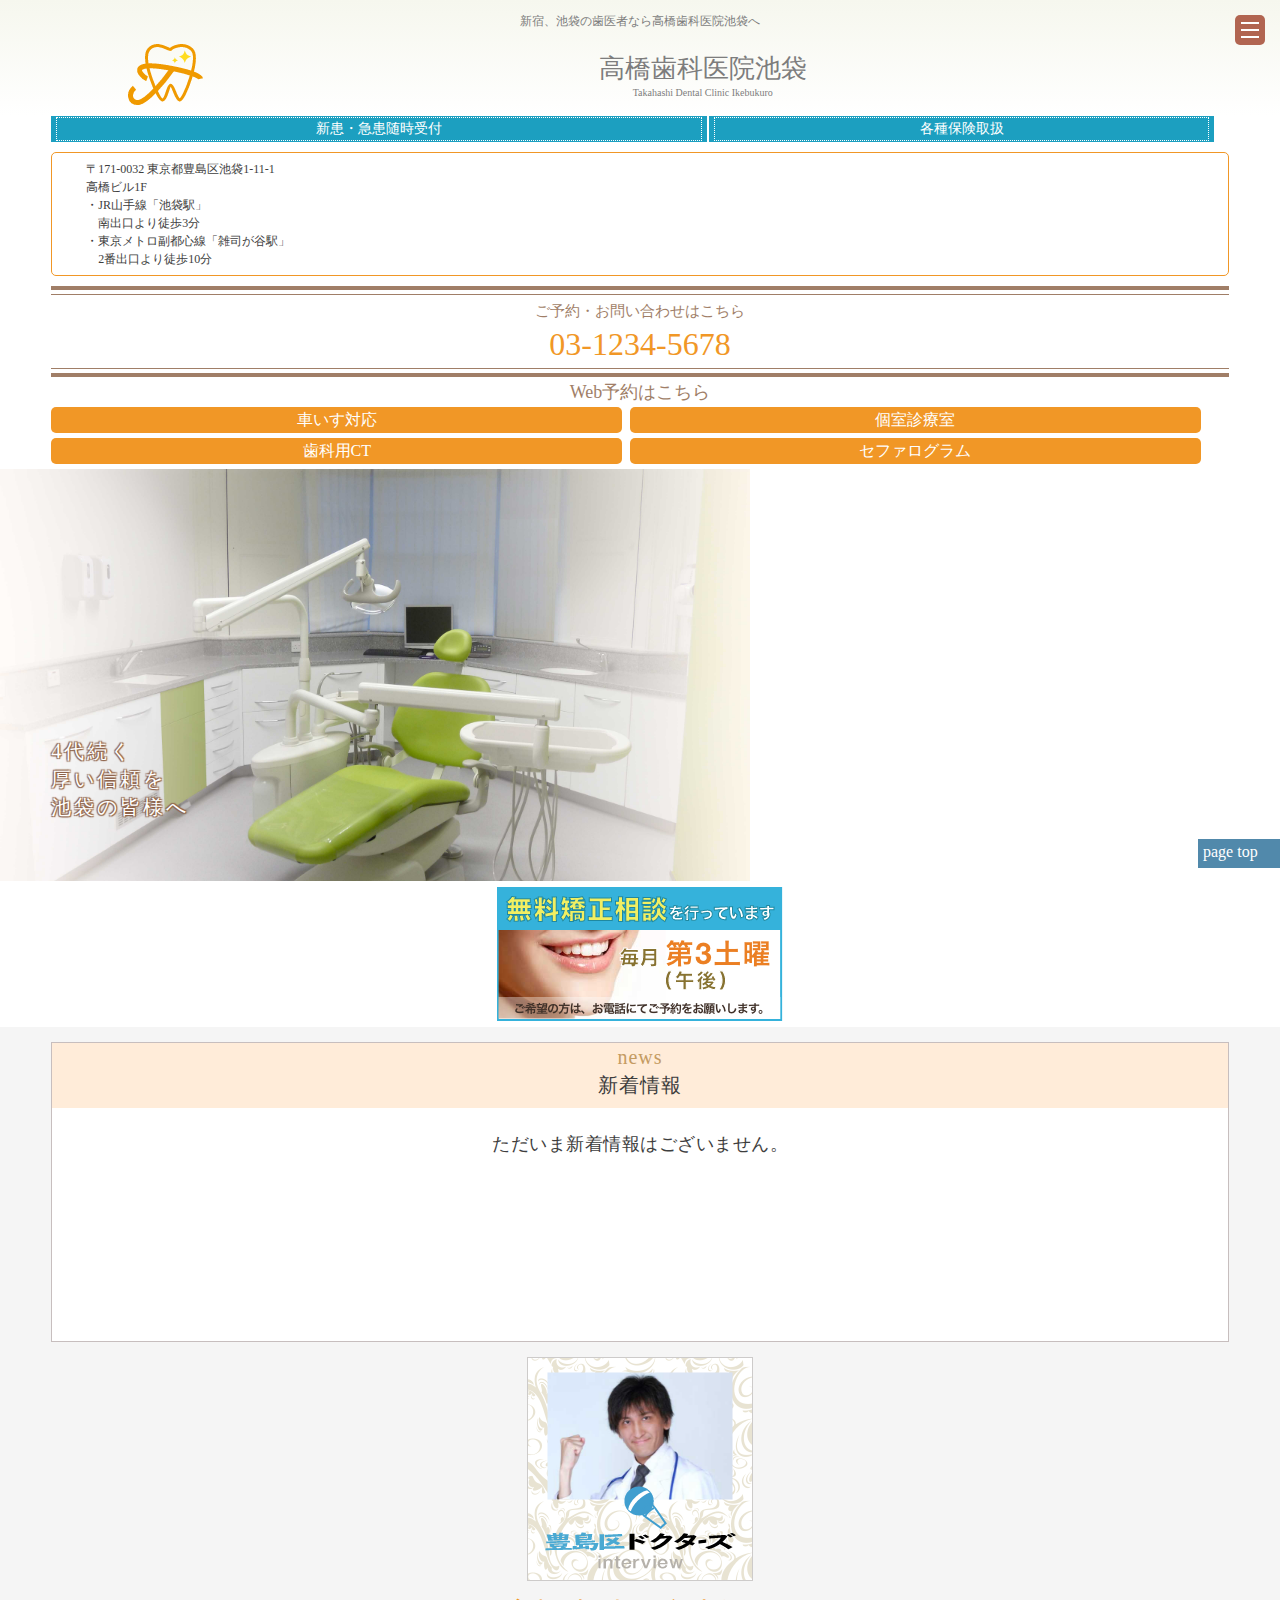
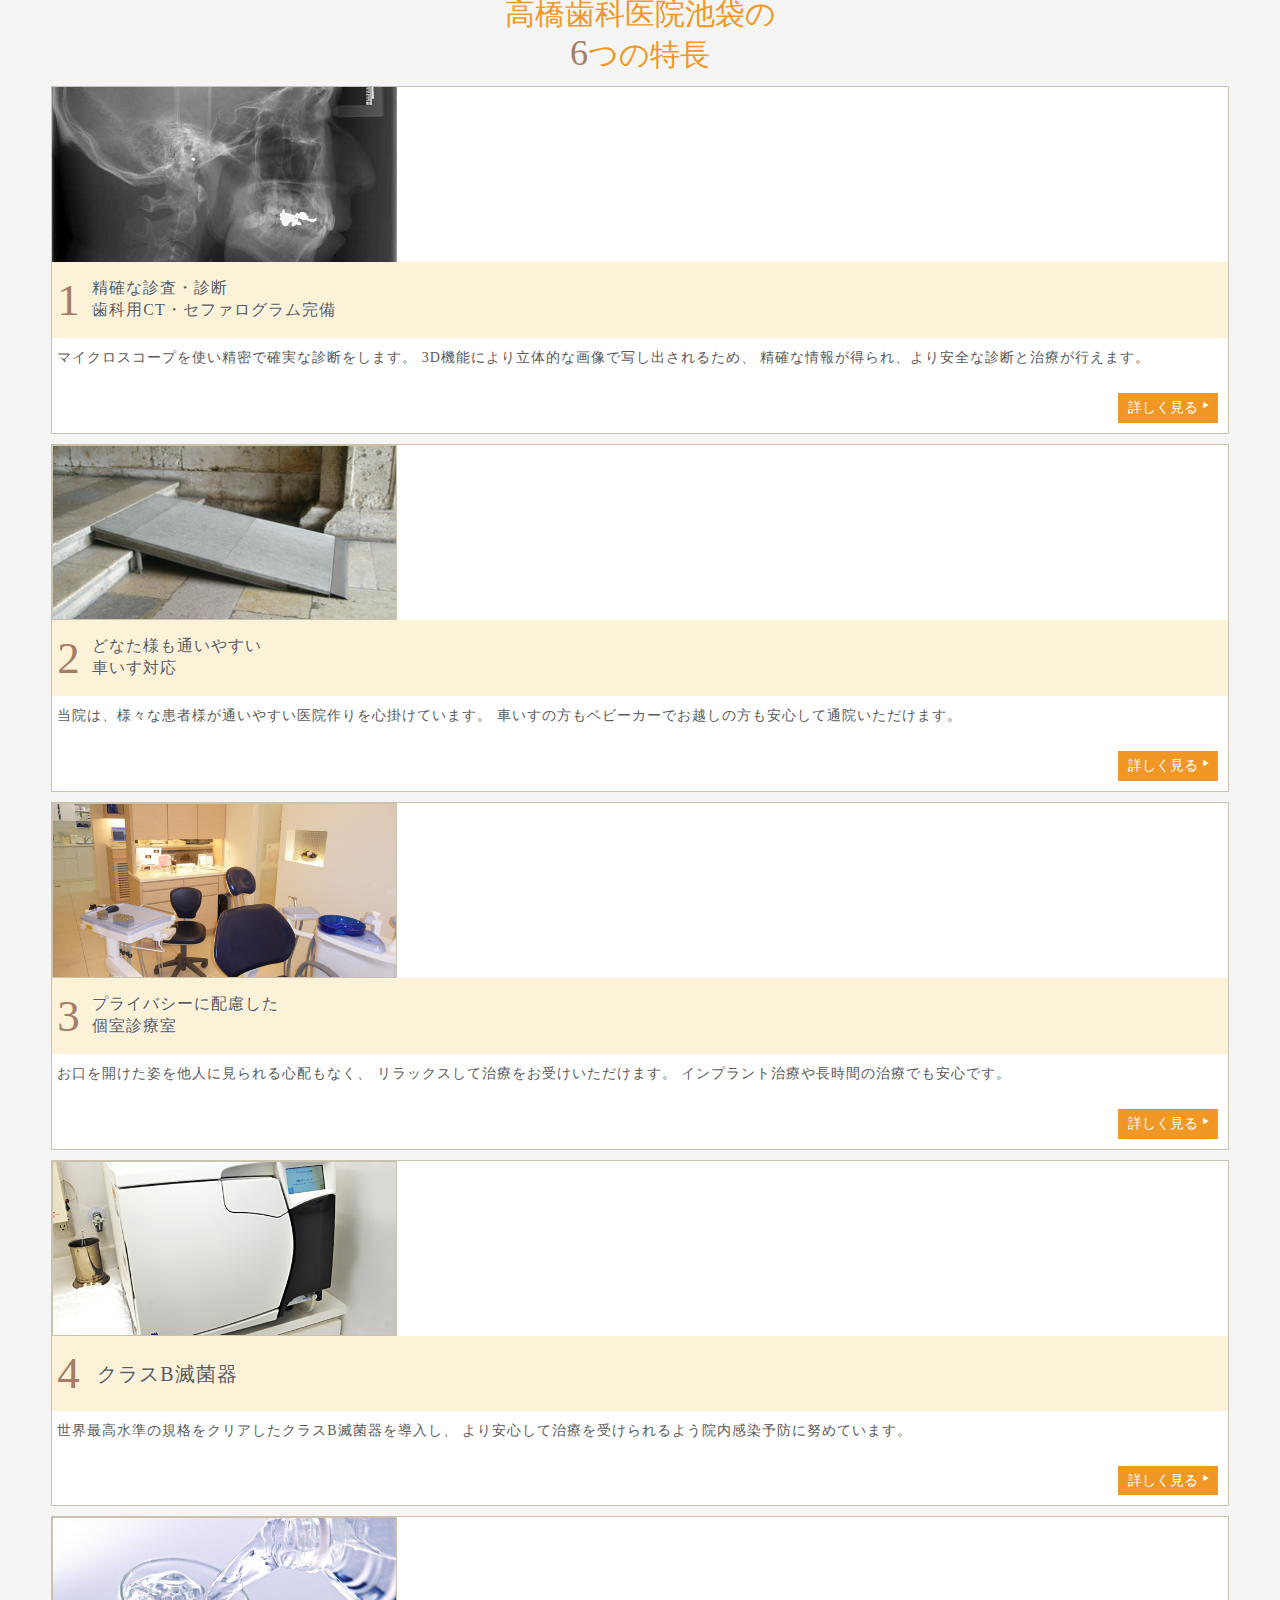
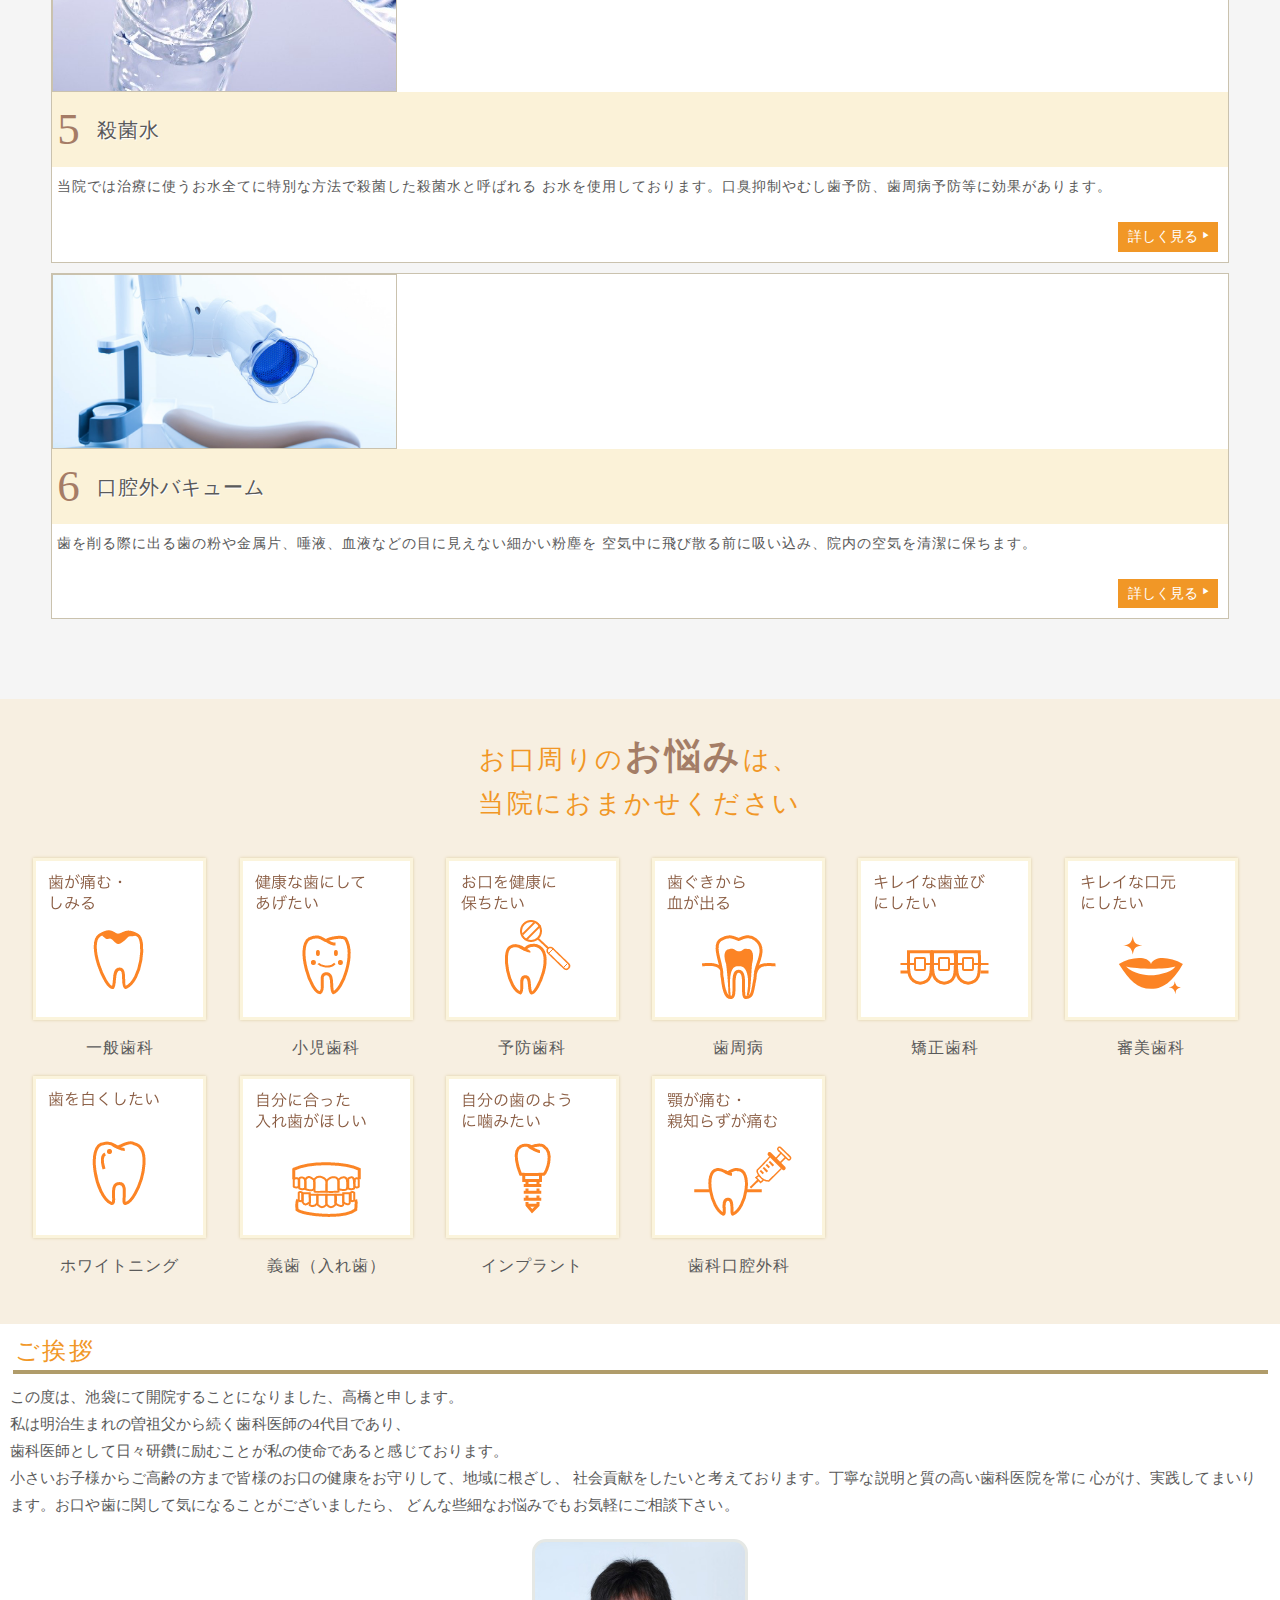
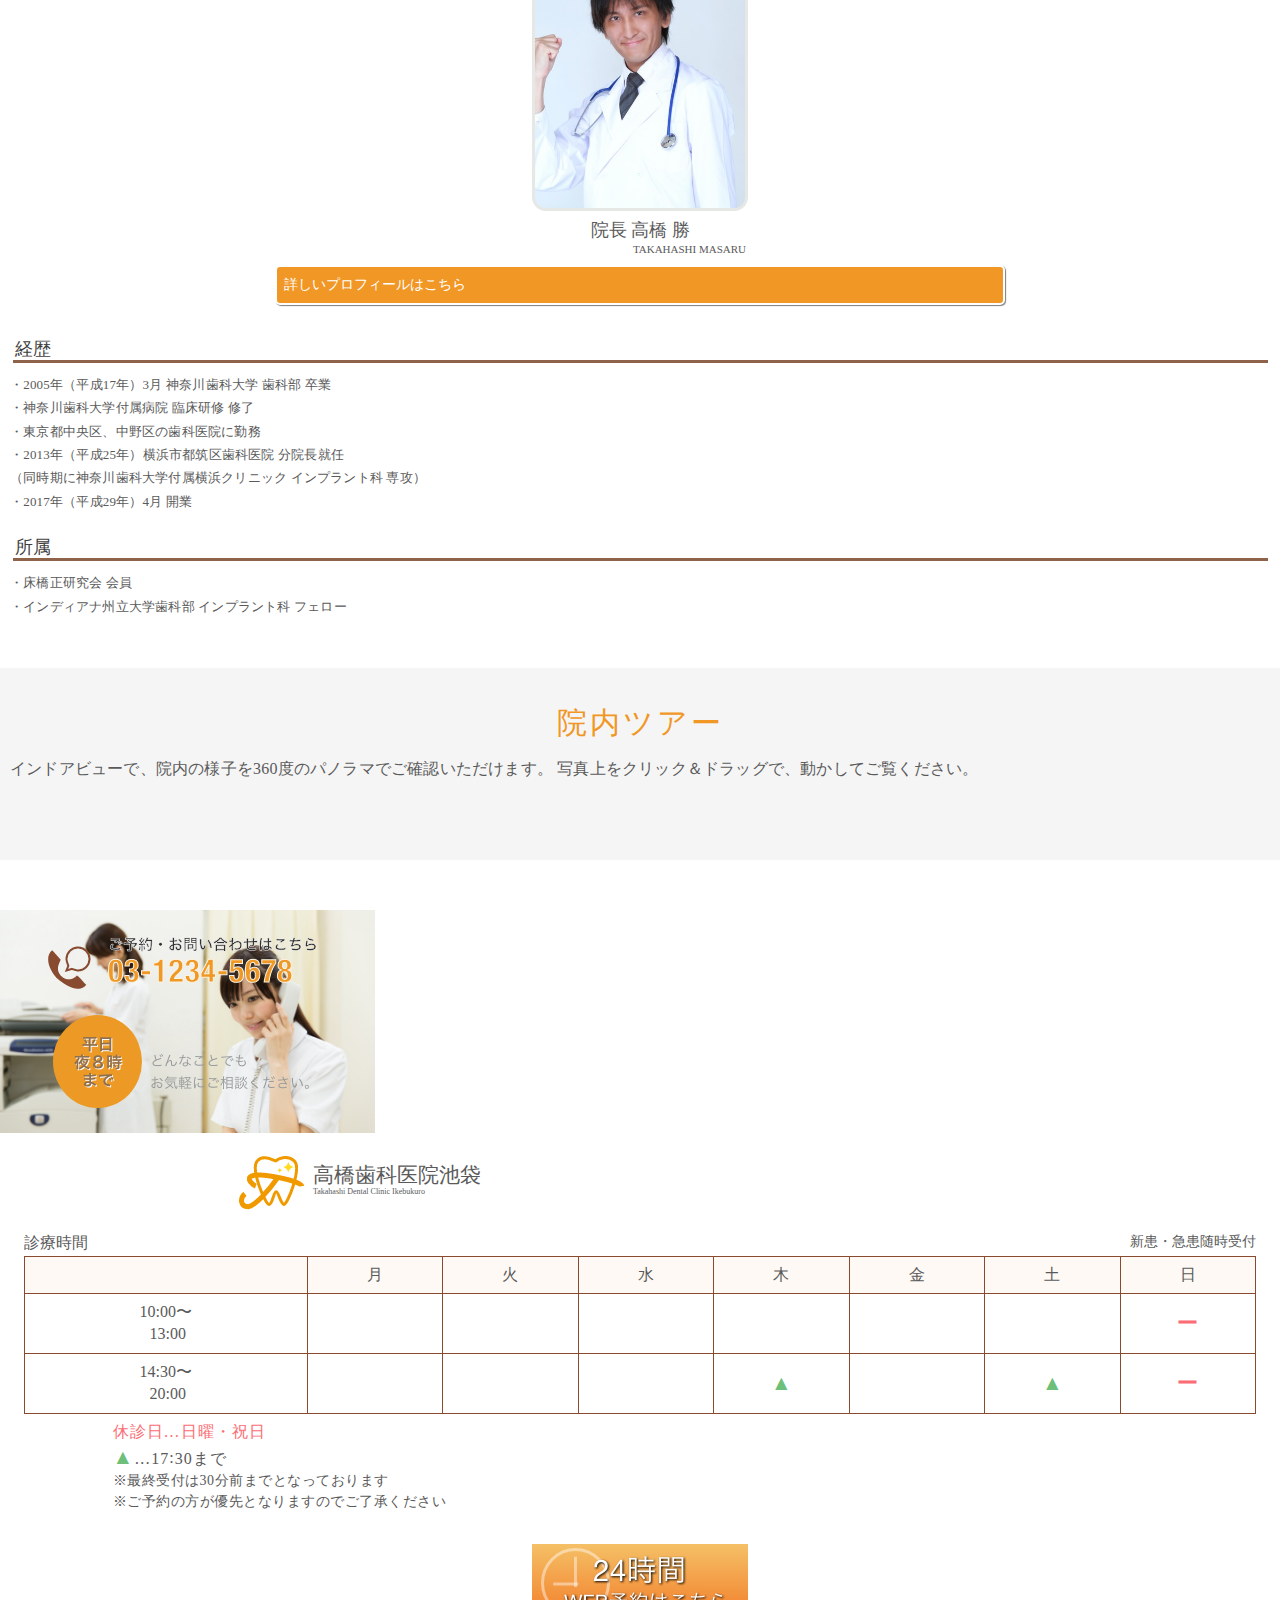
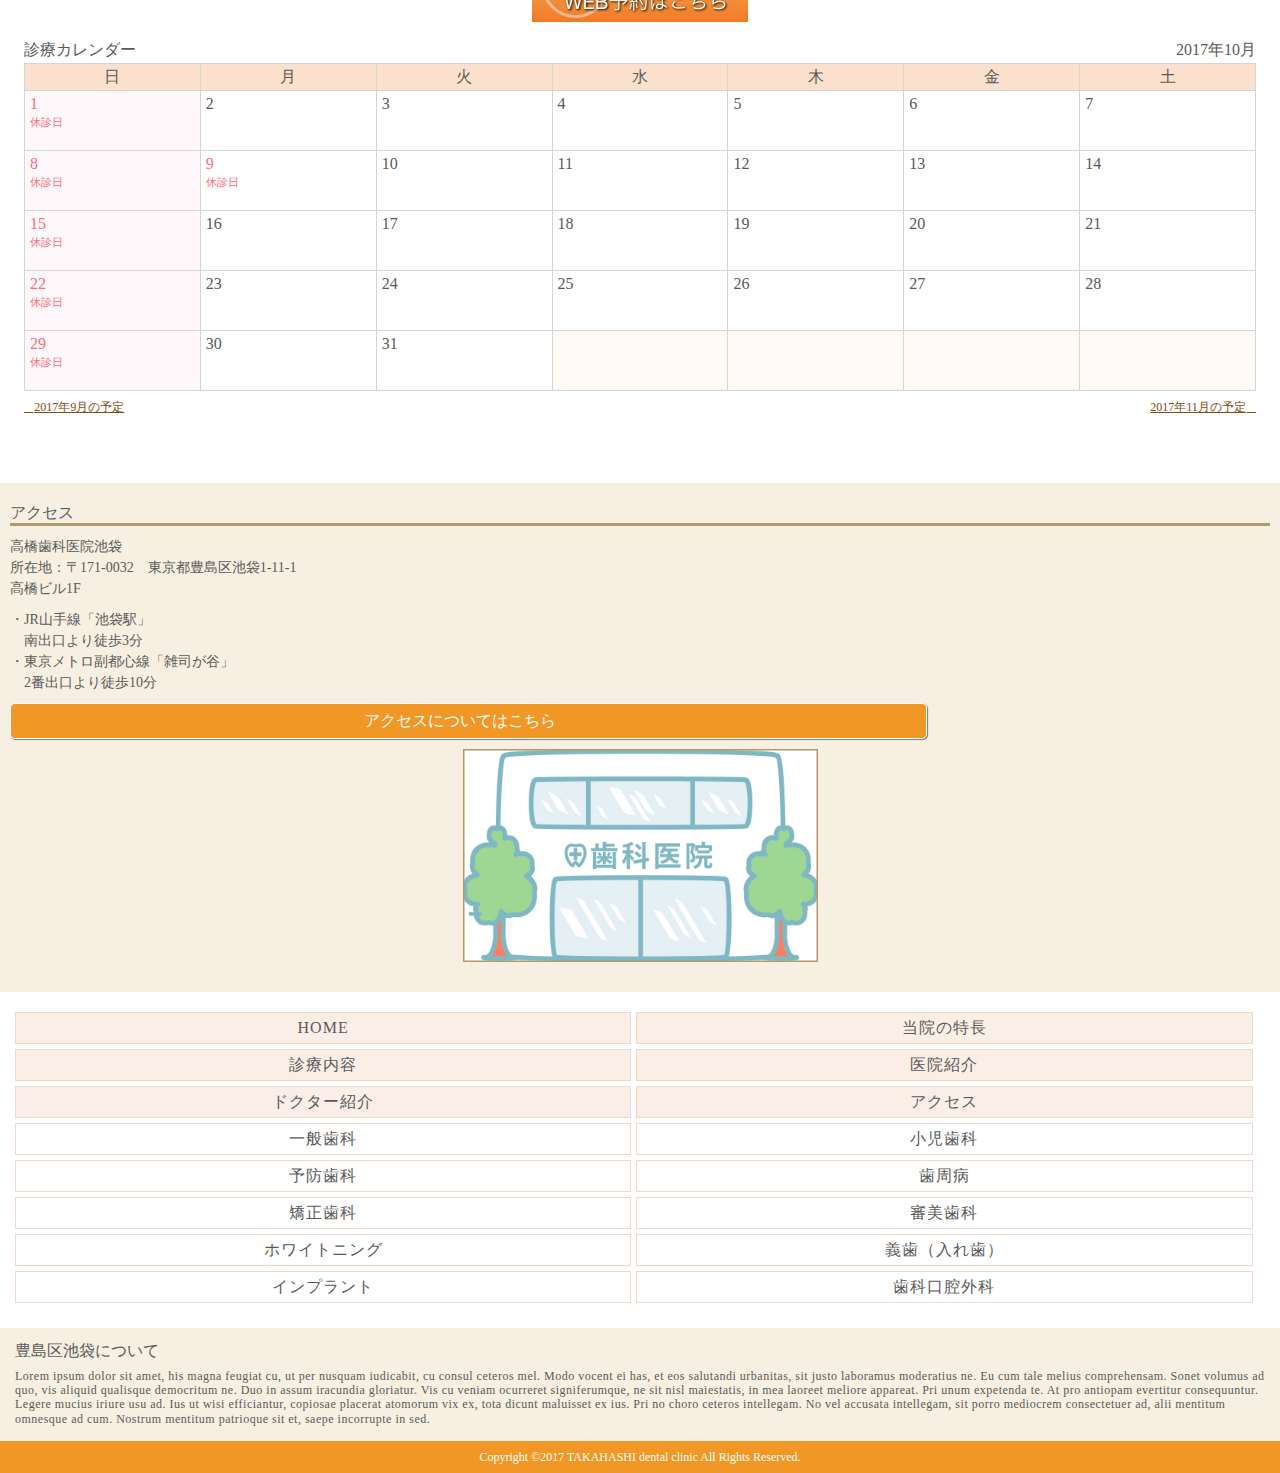
==== index.html @ de59434d "mobile done" ====
<!DOCTYPE html>
<html lang="ja">

<head>
  <meta charset="UTF-8">
  <meta name="viewport" content="width=device-width, initial-scale=1.0">
  <meta http-equiv="X-UA-Compatible" content="ie=edge">
  <title>高橋歯科医院池袋</title>
  <link rel="stylesheet" href="css/style.min.css">
  <link rel="stylesheet" href="css/font-awesome.min.css">
</head>

<body>
  <div class="wrapper">
    <header>
      <div class="gradient">
        <p class="message">新宿、池袋の歯医者なら高橋歯科医院池袋へ</p>
        <!-- /.message -->
        <div class="logo">
          <picture>
            <source media="(min-width: 768px)" srcset="">
            <img src="./images/mobile/logo.png" srcset="./images/mobile/logo@2x.png 2x" alt="医院ロゴ">
          </picture>
        </div>
        <!-- /.logo -->
        <h1 class="clearfix">高橋歯科医院池袋<span>Takahashi Dental Clinic Ikebukuro</span></h1>
      </div>
      <!-- /.gradient -->
      <div class="caption">
        <p><span>新患・急患随時受付</span></p>
        <p><span>各種保険取扱</span></p>
      </div>
      <!-- /.caption -->
      <div class="address">
        <p>
          <span>〒171-0032 東京都豊島区池袋1-11-1</span>
          <span>高橋ビル1F</span>
          <span>・JR山手線「池袋駅」</span>
          <span>南出口より徒歩3分</span>
          <span>・東京メトロ副都心線「雑司が谷駅」</span>
          <span>2番出口より徒歩10分</span>
        </p>
      </div>
      <!-- /.address -->
      <div class="reservation">
        <a href="tel:0000000000">
          <div class="tel">
            <p>ご予約・お問い合わせはこちら</p>
            <p>03-1234-5678</p>
          </div>
          <!-- /.tel -->
        </a>
      </div>
      <!-- /.reservation -->
      <p><a href="#">Web予約はこちら</a></p>
      <div class="in_hospital">
        <p>
          <span>車いす対応</span>
          <span>個室診療室</span>
        </p>
        <p>
          <span>歯科用CT</span>
          <span>セファログラム</span>
        </p>
      </div>
      <!-- /.in_hospital -->
      <div class="picture">
        <img src="./images/mobile/header@2x.png" alt="診療室">
        <p>
          <span>4代続く</span>
          <span>厚い信頼を</span>
          <span>池袋の皆様へ</span>
        </p>
      </div>
      <!-- /.picture -->
      <div class="open">
        <p><span>4</span>月<span>1</span>日（土）<span>開院！</span></p>
      </div>
      <!-- /.open -->
      <div class="discus">
        <picture>
          <source media="(min-width: 768px)" srcset="">
          <img src="./images/mobile/banner.png" srcset="./images/mobile/banner@2x.png 2x" alt="無料矯正相談">
        </picture>
      </div>
      <!-- /.discus -->
      <div id="ham_menu">
        <span class="top on"></span>
        <span class="middle"></span>
        <span class="bottom"></span>
      </div>
      <!-- /.ham_menu -->
    </header>
    <nav id="mobile">
      <div id="close_button">
        <span></span>
        <span></span>
      </div>
      <!-- /.button -->
      <div class="menu">
        <ul class="large">
          <li><a href="#strong">HOME</a></li>
          <li><a href="#substance">当院の特長</a></li>
          <li><a href="#greeting_wrapper">診察内容</a></li>
          <li><a href="#tour">医院紹介</a></li>
          <li><a href="#greeting_wrapper">ドクター紹介</a></li>
          <li><a href="#access">アクセス</a></li>
        </ul>
        <!-- /.large -->
        <ul class="small">
          <ul>
            <li><a href="#">一般歯科</a></li>
            <li><a href="#">小児歯科</a></li>
          </ul>
          <ul>
            <li><a href="#">予防歯科</a></li>
            <li><a href="#">歯周病</a></li>
          </ul>
          <ul>
            <li><a href="#">矯正歯科</a></li>
            <li><a href="#">審美歯科</a></li>
          </ul>
          <ul>
            <li><a href="#">ホワイトニング</a></li>
            <li><a href="#">義歯（入れ歯）</a></li>
          </ul>
          <ul>
            <li><a href="#">インプラント</a></li>
            <li><a href="#">歯科口腔外科</a></li>
          </ul>
        </ul>
        <!-- /.small -->
      </div>
      <!-- /.menu -->
    </nav>
    <!-- /.mobile -->
    <nav class="pc">
      <div class="menu">
        <ul>
          <li><a href="#">HOME</a></li>
          <li><a href="#strong">当院の特長</a></li>
          <li><a href="#substance">診療内容</a></li>
          <li><a href="#tour">医院紹介</a></li>
          <li><a href="#greeting_wrapper">ドクター紹介</a></li>
          <li><a href="#access">アクセス</a></li>
        </ul>
      </div>
      <!-- /.menu -->
    </nav>
    <!-- /.pc -->
    <main>
      <div class="info_wrapper">
        <p>
          <span>news</span>
          <span>新着情報</span>
        </p>
        <div class="info_inner">
          <p>ただいま新着情報はございません。</p>
        </div>
        <!-- /.info_inner -->
      </div>
      <!-- /.info_wrapper -->
      <div class="interview">
        <a href="#">
          <picture>
            <source media="(min-width: 768px)" srcset="">
            <img src="./images/mobile/interview.png" srcset="./images/mobile/interview@2x.png 2x" alt="医院長インタビュー">
          </picture>
        </a>
      </div>
      <!-- /.interview -->
      <section id="strong">
        <h2>
          <p>高橋歯科医院池袋の</p>
          <p><span>6</span>つの特長</p>
        </h2>
        <div class="flex_wrapper1">
          <div class="flex_inner1">
            <div class="box1">
              <p>
                <picture>
                  <source media="(min-width: 768px)" srcset="">
                  <img src="./images/mobile/six_strong/sefalo_1.png" srcset="./images/mobile/six_strong/sefalo_1@2x.png 2x" alt="セファログラム">
                </picture>
              </p>
              <div class="strong1">
                <p>1</p>
                <p>
                  <span>精確な診査・診断</span>
                  <span>歯科用CT・セファログラム完備</span>
                </p>
              </div>
              <!-- /.strong1 -->
              <div class="explain">
                <p>マイクロスコープを使い精密で確実な診断をします。 3D機能により立体的な画像で写し出されるため、 精確な情報が得られ、より安全な診断と治療が行えます。
                </p>
                <span class="btn"><a href="#">詳しく見る<span>▶︎</span></a>
                </span>
              </div>
              <!-- /.explain -->
            </div>
            <!-- /.box1 -->
            <div class="box2">
              <p>
                <picture>
                  <source media="(min-width: 768px)" srcset="">
                  <img src="./images/mobile/six_strong/varia_free.png" srcset="./images/mobile/six_strong/varia_free@2x.png 2x" alt="車いす対応">
                </picture>
              </p>
              <div class="strong2">
                <p>2</p>
                <p>
                  <span>どなた様も通いやすい</span>
                  <span>車いす対応</span>
                </p>
              </div>
              <!-- /.strong2 -->
              <div class="explain">
                <p>当院は、様々な患者様が通いやすい医院作りを心掛けています。 車いすの方もベビーカーでお越しの方も安心して通院いただけます。
                </p>
                <span class="btn"><a href="#">詳しく見る<span>▶︎</span></a>
                </span>
              </div>
              <!-- /.explain -->
            </div>
            <!-- /.box2 -->
            <div class="box3">
              <p>
                <picture>
                  <source media="(min-width: 768px)" srcset="">
                  <img src="./images/mobile/six_strong/room.png" srcset="./images/mobile/six_strong/room@2x.png 2x" alt="個室診療室">
                </picture>
              </p>
              <div class="strong3">
                <p>3</p>
                <p>
                  <span>プライバシーに配慮した</span>
                  <span>個室診療室</span>
                </p>
              </div>
              <!-- /.strong3 -->
              <div class="explain">
                <p>お口を開けた姿を他人に見られる心配もなく、 リラックスして治療をお受けいただけます。 インプラント治療や長時間の治療でも安心です。
                </p>
                <span class="btn"><a href="#">詳しく見る<span>▶︎</span></a>
                </span>
              </div>
              <!-- /.explain -->
            </div>
            <!-- /.box3 -->
          </div>
          <!-- /.flex_inner1 -->
          <div class="flex_inner1_2">
            <div class="box4">
              <p>
                <picture>
                  <source media="(min-width: 768px)" srcset="">
                  <img src="./images/mobile/six_strong/class_b.png" srcset="./images/mobile/six_strong/class_b@2x.png 2x" alt="クラスB滅菌器">
                </picture>
              </p>
              <div class="strong4">
                <p>4</p>
                <p>
                  <span>クラスB滅菌器</span>
                </p>
              </div>
              <!-- /.strong4 -->
              <div class="explain">
                <p>世界最高水準の規格をクリアしたクラスB滅菌器を導入し、 より安心して治療を受けられるよう院内感染予防に努めています。
                </p>
                <span class="btn"><a href="#">詳しく見る<span>▶︎</span></a>
                </span>
              </div>
              <!-- /.explain -->
            </div>
            <!-- /.box4 -->
            <div class="box5">
              <p>
                <picture>
                  <source media="(min-width: 768px)" srcset="">
                  <img src="./images/mobile/six_strong/water.png" srcset="./images/mobile/six_strong/water@2x.png 2x" alt="殺菌水">
                </picture>
              </p>
              <div class="strong5">
                <p>5</p>
                <p>
                  <span>殺菌水</span>
                </p>
              </div>
              <!-- /.strong5 -->
              <div class="explain">
                <p>当院では治療に使うお水全てに特別な方法で殺菌した殺菌水と呼ばれる お水を使用しております。口臭抑制やむし歯予防、歯周病予防等に効果があります。
                </p>
                <span class="btn"><a href="#">詳しく見る<span>▶︎</span></a>
                </span>
              </div>
              <!-- /.explain -->
            </div>
            <!-- /.box5 -->
            <div class="box6">
              <p>
                <picture>
                  <source media="(min-width: 768px)" srcset="">
                  <img src="./images/mobile/six_strong/vacuum.png" srcset="./images/mobile/six_strong/vacuum@2x.png 2x" alt="口腔外バキューム">
                </picture>
              </p>
              <div class="strong6">
                <p>6</p>
                <p>
                  <span>口腔外バキューム</span>
                </p>
              </div>
              <!-- /.strong6 -->
              <div class="explain">
                <p>歯を削る際に出る歯の粉や金属片、唾液、血液などの目に見えない細かい粉塵を 空気中に飛び散る前に吸い込み、院内の空気を清潔に保ちます。
                </p>
                <span class="btn"><a href="#">詳しく見る<span>▶︎</span></a>
                </span>
              </div>
              <!-- /.explain -->
            </div>
            <!-- /.box6 -->
          </div>
          <!-- /.flex_inner1_2 -->
        </div>
        <!-- /.flex_wrapper1 -->
      </section>
      <!-- /#strong -->
      <section id="substance">
        <h2>
          <p>お口周りの<span>お悩み</span>は、
            <span>当院におまかせください</span></p>
        </h2>
        <div class="flex_wrapper2">
          <div class="flex_inner2">
            <div class="box2_1">
              <p>
                <picture>
                  <source media="(min-width: 768px)" srcset="">
                  <img src="./images/mobile/teeth/teeth1.png" srcset="./images/mobile/teeth/teeth1@2x.png 2x" alt="一般歯科イラスト">
                </picture>
              </p>
              <p>一般歯科</p>
            </div>
            <!-- /.box2_1 -->
            <div class="box2_2">
              <p>
                <picture>
                  <source media="(min-width: 768px)" srcset="">
                  <img src="./images/mobile/teeth/teeth2.png" srcset="./images/mobile/teeth/teeth2@2x.png 2x" alt="小児歯科イラスト">
                </picture>
              </p>
              <p>小児歯科</p>
            </div>
            <!-- /.box2_2 -->
            <div class="box2_3">
              <p>
                <picture>
                  <source media="(min-width: 768px)" srcset="">
                  <img src="./images/mobile/teeth/teeth3.png" srcset="./images/mobile/teeth/teeth3@2x.png 2x" alt="予防歯科イラスト">
                </picture>
              </p>
              <p>予防歯科</p>
            </div>
            <!-- /.box2_3 -->
            <div class="box2_4">
              <p>
                <picture>
                  <source media="(min-width: 768px)" srcset="">
                  <img src="./images/mobile/teeth/teeth4.png" srcset="./images/mobile/teeth/teeth4@2x.png 2x" alt="歯周病イラスト">
                </picture>
              </p>
              <p>歯周病</p>
            </div>
            <!-- /.box2_4 -->
            <div class="box2_5">
              <p>
                <picture>
                  <source media="(min-width: 768px)" srcset="">
                  <img src="./images/mobile/teeth/teeth5.png" srcset="./images/mobile/teeth/teeth5@2x.png 2x" alt="矯正歯科イラスト">
                </picture>
              </p>
              <p>矯正歯科</p>
            </div>
            <!-- /.box2_5 -->
          </div>
          <!-- /.flex_inner2 -->
          <div class="flex_inner2_2">
            <div class="box2_6">
              <p>
                <picture>
                  <source media="(min-width: 768px)" srcset="">
                  <img src="./images/mobile/teeth/teeth6.png" srcset="./images/mobile/teeth/teeth6@2x.png 2x" alt="審美歯科イラスト">
                </picture>
              </p>
              <p>審美歯科</p>
            </div>
            <!-- /.box2_6 -->
            <div class="box2_7">
              <p>
                <picture>
                  <source media="(min-width: 768px)" srcset="">
                  <img src="./images/mobile/teeth/teeth7.png" srset="./images/mobile/teeth/teeth7@2x.png 2x" alt="ホワイトニングイラスト">
                </picture>
              </p>
              <p>ホワイトニング</p>
            </div>
            <!-- /.box2_7 -->
            <div class="box2_8">
              <p>
                <picture>
                  <source media="(min-width: 768px)" srcset="">
                  <img src="./images/mobile/teeth/teeth8.png" srcset="./images/mobile/teeth/teeth8@2x.png 2x" alt="義歯イラスト">
                </picture>
              </p>
              <p>義歯（入れ歯）</p>
            </div>
            <!-- /.box2_8 -->
            <div class="box2_9">
              <p>
                <picture>
                  <source media="(min-width: 768px)" srcset="">
                  <img src="./images/mobile/teeth/teeth9.png" srcset="./images/mobile/teeth/teeth9@2x.png 2x" alt="インプラントイラスト">
                </picture>
              </p>
              <p>インプラント</p>
            </div>
            <!-- /.box2_9 -->
            <div class="box2_10">
              <p>
                <picture>
                  <source media="(min-width: 768px)" srcset="">
                  <img src="./images/mobile/teeth/teeth10.png" srcset="./images/mobile/teeth/teeth10@2x.png 2x" alt="歯科口腔外科イラスト">
                </picture>
              </p>
              <p>歯科口腔外科</p>
            </div>
            <!-- /.box2_10 -->
          </div>
          <!-- /.flex_inner2_2 -->
        </div>
        <!-- /.flex_wrapper2 -->
      </section>
      <!-- /#substance -->
      <section id="greeting_wrapper">
        <div class="greeting_inner">
          <h2>ご挨拶</h2>
          <p>この度は、池袋にて開院することになりました、高橋と申します。</p>
          <p>私は明治生まれの曽祖父から続く歯科医師の4代目であり、</p>
          <p>歯科医師として日々研鑽に励むことが私の使命であると感じております。</p>
          <p>小さいお子様からご高齢の方まで皆様のお口の健康をお守りして、地域に根ざし、 社会貢献をしたいと考えております。丁寧な説明と質の高い歯科医院を常に 心がけ、実践してまいります。お口や歯に関して気になることがございましたら、 どんな些細なお悩みでもお気軽にご相談下さい。
          </p>
        </div>
        <!-- /.greeting_inner -->
        <div class="prof">
          <picture>
            <source media="(min-width: 768px)" srcset="">
            <img src="./images/mobile/doctor.png" srcset="./images/mobile/doctor@2x.png 2x" alt="院長写真">
          </picture>
          <p>院長 高橋 勝</p>
          <p>TAKAHASHI MASARU</p>
          <p><a href="">詳しいプロフィールはこちら</a></p>
        </div>
        <!-- /.prof -->
        <div class="career">
          <h3>経歴</h3>
          <p>・2005年（平成17年）3月 神奈川歯科大学 歯科部 卒業</p>
          <p>・神奈川歯科大学付属病院 臨床研修 修了</p>
          <p>・東京都中央区、中野区の歯科医院に勤務</p>
          <p>・2013年（平成25年）横浜市都筑区歯科医院 分院長就任</p>
          <p>（同時期に神奈川歯科大学付属横浜クリニック インプラント科 専攻）</p>
          <p>・2017年（平成29年）4月 開業</p>
        </div>
        <!-- /.career -->
        <div class="belong">
          <h3>所属</h3>
          <p>・床橋正研究会 会員</p>
          <p>・インディアナ州立大学歯科部 インプラント科 フェロー</p>
        </div>
        <!-- /.belong -->
      </section>
      <!-- /#greeting_wrapper -->
      <section id="tour">
        <div class="text">
          <h2>院内ツアー</h2>
          <p>インドアビューで、院内の様子を360度のパノラマでご確認いただけます。 写真上をクリック＆ドラッグで、動かしてご覧ください。
          </p>
        </div>
        <!-- /.text -->
        <div class="viewer">

        </div>
        <!-- /.viewer -->
      </section>
      <!-- /#tour -->
      <div class="tel">
        <a href="tel:0000000000">
          <picture>
            <source media="(min-width: 768px)" srcset="">
            <img src="./images/mobile/banner2.png" srcset="./images/mobile/banner2@2x.png 2x" alt="予約・問い合わせ">
          </picture>
        </a>
      </div>
      <!-- /.tel -->
      <section id="open_hour">
        <div class="logo2">
          <picture>
            <source media="(min-width: 768px)" srcset="">
            <img src="./images/mobile/logo_s.png" srcset="./images/mobile/logo_s@2x.png 2x" alt="医院ロゴ">
          </picture>
        </div>
        <!-- /.logo2 -->
        <h2 class="clearfix">高橋歯科医院池袋<span>Takahashi Dental Clinic Ikebukuro</span></h2>
        <div class="week">
          <p class="caption">
            <span>診療時間</span>
            <span>新患・急患随時受付</span>
          </p>
          <table>
            <tbody>
              <tr>
                <th scope="col">&nbsp;</th>
                <th scope="col">月</th>
                <th scope="col">火</th>
                <th scope="col">水</th>
                <th scope="col">木</th>
                <th scope="col">金</th>
                <th scope="col">土</th>
                <th scope="col">
                  <p>日</p>
                </th>
              </tr>
              <tr>
                <td>
                  <p>10:00〜</p>
                  <p>&nbsp;13:00</p>
                </td>
                <td><i class="fa fa-circle-o" aria-hidden="true"></i></td>
                <td><i class="fa fa-circle-o" aria-hidden="true"></i></td>
                <td><i class="fa fa-circle-o" aria-hidden="true"></i></td>
                <td><i class="fa fa-circle-o" aria-hidden="true"></i></td>
                <td><i class="fa fa-circle-o" aria-hidden="true"></i></td>
                <td><i class="fa fa-circle-o" aria-hidden="true"></i></td>
                <td class="line">ー</td>
              </tr>
              <tr>
                <td>
                  <p>14:30〜</p>
                  <p>&nbsp;20:00</p>
                </td>
                <td><i class="fa fa-circle-o" aria-hidden="true"></i></td>
                <td><i class="fa fa-circle-o" aria-hidden="true"></i></td>
                <td><i class="fa fa-circle-o" aria-hidden="true"></i></td>
                <td class="triangle">▲</td>
                <td><i class="fa fa-circle-o" aria-hidden="true"></i></td>
                <td class="triangle">▲</td>
                <td class="line">ー</td>
              </tr>
            </tbody>
          </table>
          <div class="attention">
            <p>休診日…日曜・祝日</p>
            <p><span class="triangle">▲</span>…17<span class="colon">:</span>30まで</p>
            <p>※最終受付は30分前までとなっております</p>
            <p>※ご予約の方が優先となりますのでご了承ください</p>
          </div>
          <!-- /.attention -->
          <div>
            <a href="#">
              <picture>
                <source media="(min-width: 768px)" srcset="">
                <img src="./images/mobile/web_reservation.png" srcset="./images/mobile/web_reservation@2x.png 2x" alt="WEB予約">
              </picture>
            </a>
          </div>
        </div>
        <!-- /.week -->
        <div class="month">
          <p class="caption">
            <span>診療カレンダー</span>
            <span>2017年10月</span>
          </p>
          <table border="1">
            <tbody>
              <tr>
                <th width="50" scope="col">日</th>
                <th width="50" scope="col">月</th>
                <th width="50" scope="col">火</th>
                <th width="50" scope="col">水</th>
                <th width="50" scope="col">木</th>
                <th width="50" scope="col">金</th>
                <th width="50" scope="col">土</th>
              </tr>
              <tr>
                <td class="off">
                  <p>1</p>
                  <p>休診日</p>
                </td>
                <td>2</td>
                <td>3</td>
                <td>4</td>
                <td>5</td>
                <td>6</td>
                <td>7</td>
              </tr>
              <tr>
                <td class="off">
                  <p>8</p>
                  <p>休診日</p>
                </td>
                <td class="day_off">
                  <p>9</p>
                  <p>休診日</p>
                </td>
                <td>10</td>
                <td>11</td>
                <td>12</td>
                <td>13</td>
                <td>14</td>
              </tr>
              <tr>
                <td class="off">
                  <p>15</p>
                  <p>休診日</p>
                </td>
                <td>16</td>
                <td>17</td>
                <td>18</td>
                <td>19</td>
                <td>20</td>
                <td>21</td>
              </tr>
              <tr>
                <td class="off">
                  <p>22</p>
                  <p>休診日</p>
                </td>
                <td>23</td>
                <td>24</td>
                <td>25</td>
                <td>26</td>
                <td>27</td>
                <td>28</td>
              </tr>
              <tr>
                <td class="off">
                  <p>29</p>
                  <p>休診日</p>
                </td>
                <td>30</td>
                <td>31</td>
                <td class="none">&nbsp;</td>
                <td class="none">&nbsp;</td>
                <td class="none">&nbsp;</td>
                <td class="none">&nbsp;</td>
              </tr>
            </tbody>
          </table>
          <p>
            <span class="prev"><a href="#">2017年9月の予定</a></span>
            <span class="next"><a href="#">2017年11月の予定</a></span>
          </p>
        </div>
        <!-- /.month -->
      </section>
      <!-- /#open_hour -->
      <section id="access">
        <div class="address">
          <h2>アクセス</h2>
          <p>高橋歯科医院池袋</p>
          <p>所在地：〒171-0032　東京都豊島区池袋1-11-1</p>
          <p>高橋ビル1F</p>
          <div class="station">
            <p>・JR山手線「池袋駅」<span>南出口より徒歩3分</span></p>
            <p>・東京メトロ副都心線「雑司が谷」<span>2番出口より徒歩10分</span></p>
            <p><a href="#">アクセスについてはこちら</a></p>
          </div>
          <!-- /.station -->
        </div>
        <!-- /.address -->
        <div class="appearance">
          <picture>
            <source media="(min-width: 768px)" srcset="">
            <img src="./images/mobile/appearance.png" srcset="./images/mobile/appearance@2x.png 2x" alt="医院外観">
          </picture>
        </div>
        <!-- /.appearance -->
        <div class="map">

        </div>
        <!-- /.map -->
      </section>
      <!-- /#access -->
    </main>
    <footer>
      <div class="footer_nav">
        <ul class="main">
          <ul>
            <li><a href="#">HOME</a></li>
            <li><a href="#">当院の特長</a></li>
          </ul>
          <ul>
            <li><a href="#">診療内容</a></li>
            <li><a href="#">医院紹介</a></li>
          </ul>
          <ul>
            <li><a href="#">ドクター紹介</a></li>
            <li><a href="#">アクセス</a></li>
          </ul>
        </ul>
        <ul class="sub">
          <ul>
            <li><a href="#">一般歯科</a></li>
            <li><a href="#">小児歯科</a></li>
          </ul>
          <ul>
            <li><a href="#">予防歯科</a></li>
            <li><a href="#">歯周病</a></li>
          </ul>
          <ul>
            <li><a href="#">矯正歯科</a></li>
            <li><a href="#">審美歯科</a></li>
          </ul>
          <ul>
            <li><a href="#">ホワイトニング</a></li>
            <li><a href="#">義歯（入れ歯）</a></li>
          </ul>
          <ul>
            <li><a href="#">インプラント</a></li>
            <li><a href="#">歯科口腔外科</a></li>
          </ul>
        </ul>
        <!-- /.sub -->
      </div>
      <!-- /.footer_nav -->
      <div class="about">
        <p>豊島区池袋について</p>
        <p>Lorem ipsum dolor sit amet, his magna feugiat cu, ut per nusquam
          iudicabit, cu consul ceteros mel. Modo vocent ei has, et eos salutandi
          urbanitas, sit justo laboramus moderatius ne. Eu cum tale melius
          comprehensam. Sonet volumus ad quo, vis aliquid qualisque democritum
          ne. Duo in assum iracundia gloriatur. Vis cu veniam ocurreret
          signiferumque, ne sit nisl maiestatis, in mea laoreet meliore appareat.
          Pri unum expetenda te. At pro antiopam evertitur consequuntur. Legere
          mucius iriure usu ad. Ius ut wisi efficiantur, copiosae placerat atomorum
          vix ex, tota dicunt maluisset ex ius. Pri no choro ceteros intellegam.
          No vel accusata intellegam, sit porro mediocrem consectetuer ad, alii
          mentitum omnesque ad cum. Nostrum mentitum patrioque sit et, saepe
          incorrupte in sed.</p>
      </div>
      <!-- /.about -->
      <p>
        <small>Copyright &copy;2017 TAKAHASHI dental clinic All Rights Reserved.</small>
      </p>
    </footer>
    <div id="page_top">
      <a href="#">page top</a>
    </div>
    <!-- /#page_top -->
  </div>
  <!-- /.wrapper -->
</body>

</html>
---- css/style.min.css ----
html,body,div,span,applet,object,iframe,h1,h2,h3,h4,h5,h6,p,blockquote,pre,a,abbr,acronym,address,big,cite,code,del,dfn,em,img,ins,kbd,q,s,samp,small,strike,strong,sub,sup,tt,var,b,u,i,center,dl,dt,dd,ol,ul,li,fieldset,form,label,legend,table,caption,tbody,tfoot,thead,tr,th,td,article,aside,canvas,details,embed,figure,figcaption,footer,header,hgroup,menu,nav,output,ruby,section,summary,time,mark,audio,video{margin:0;padding:0;border:0;font:inherit;vertical-align:baseline;-webkit-text-size-adjust:100%}article,aside,details,figcaption,figure,footer,header,hgroup,menu,nav,section{display:block}body{line-height:1;font-size:62.5%}ol,ul{list-style:none}blockquote,q{quotes:none}blockquote:before,blockquote:after,q:before,q:after{content:'';content:none}table{border-collapse:collapse;border-spacing:0}img{max-width:100%;height:auto;vertical-align:bottom}*{box-sizing:border-box;text-decoration:none}.clearfix::after{content:"";display:block;clear:both}body{color:#5A5A5A}header{background:#fff}header .message{font-size:1.2em;text-align:center;margin-top:15px;color:#7D7D7D}header .gradient{background:linear-gradient(#F6F7EE, #fff);padding-top:0.1px}header .logo{float:left;margin:1.65em 3.8666% 1em 10%}header h1{font-size:2.6em;text-align:center;margin-top:30px;margin-right:10%;line-height:0.9em;color:#7D7D7D}header h1 span{display:block;font-size:10px;text-align:center}header .caption{margin-bottom:10px}header .caption p{display:inline-block;height:26px;background:#1C9FC0;text-align:center;color:#fff;font-size:1.4em;line-height:1.6}header .caption p span{display:inline-block;width:98%;height:90%;margin-top:0.125em;border:1px dotted #fff}header .caption p:first-child{width:51.2%;margin-left:4%}header .caption p:first-child span{width:98.5%}header .caption p:nth-child(2){width:39.4666%;margin-right:4%}header .address{width:92%;margin:0 4% 10px;padding:7px 0 7px 2.6666%;border:1px solid #F19726;border-radius:5px;font-size:12px;line-height:1.5;color:#3E3E3E}header .address span{display:block}header .address span:nth-child(4),header .address span:nth-child(6){margin-left:1em}header .reservation{width:92%;margin:0 4% 6px;padding:4px 0;border-top:4px solid #A07E67;border-bottom:4px solid #A07E67}header .reservation .tel{padding:6px 0 2px;border-top:1px solid #A07E67;border-bottom:1px solid #A07E67}header .reservation p{text-align:center;line-height:1.4}header .reservation p:first-child{font-size:1.5em;color:#A07E67}header .reservation p:nth-child(2){font-size:3.2em;color:#F19726}header .reservation+p a{display:block;font-size:1.8em;color:#A07E67;text-align:center;margin-bottom:6px}header .in_hospital p{margin:0 4%}header .in_hospital p span{display:inline-block;width:48.5%;padding:5px 0;margin-bottom:5px;background:#F19726;border-radius:5px;color:#fff;text-align:center;font-size:1.6em}header .in_hospital p span:first-child{margin-right:5px}header .picture{margin-bottom:6px;position:relative}header .picture p{position:absolute;left:4%;bottom:14.563%}header .picture p span{display:block;font-size:2em;line-height:1.4;letter-spacing:0.15em;color:#fff;text-shadow:1px 1px 1px #8E634A,-1px -1px 1px #8E634A,1px -1px 1px #8E634A,-1px 1px 1px #8E634A}header .open{display:none}header .discus img{display:block;margin:auto auto 6px}header #ham_menu{width:30px;height:30px;background:#B16551;border-radius:5px;position:relative;position:fixed;top:15px;right:15px;z-index:1}header #ham_menu span{display:block;width:18px;height:2px;background:#fff;position:absolute;top:50%;left:50%;margin-left:-9px;margin-top:-1px}header #ham_menu span.top{transform:translateY(-7px)}header #ham_menu span.bottom{transform:translateY(7px)}nav#mobile{margin-left:30px;width:70%;padding:60px 10px 5px;background:rgba(239,150,55,0.9);position:relative;position:fixed;top:0;right:0;transition:0.25s linear;transform-origin:right;transform:rotateY(-90deg)}nav#mobile #close_button{width:30px;height:30px;background:#fff;border:1px solid #B16551;border-radius:5px;position:relative;position:absolute;top:15px;right:15px}nav#mobile #close_button span{display:block;width:18px;height:2px;background:#B16551;position:absolute;top:50%;left:50%;margin-left:-9px;margin-top:-1px}nav#mobile #close_button span:first-child{transform:rotate(45deg)}nav#mobile #close_button span:last-child{transform:rotate(-45deg)}nav#mobile .menu .large li{width:99.5%;border:1px solid #fff;font-size:1.8em;text-align:center;padding:10px 0;margin:auto auto 5px}nav#mobile .menu .large li a{display:block;color:#fff}nav#mobile .menu .small ul li{display:inline-block;width:49%;border:1px solid #fff;font-size:1.2em;text-align:center;padding:8px 0;margin:auto auto 5px}nav#mobile .menu .small ul li a{display:inline-block;color:#fff}nav#mobile .menu .small ul li:first-child{margin-right:1px}nav.pc{display:none}main{background:#f5f5f5;padding-top:15px}main .info_wrapper{width:92%;height:300px;border:1px solid #C7BEBE;background:#fff;color:#3E3E3E;text-align:center;margin:auto auto 15px}main .info_wrapper>p{width:100%;height:65px;font-size:2em;background:#FFECD9;line-height:1.4;letter-spacing:1px}main .info_wrapper>p span{display:block}main .info_wrapper>p span:first-child{color:#C49B62}main .info_wrapper .info_inner{width:100%;background:#fff}main .info_wrapper .info_inner p{font-size:1.8em;line-height:4;letter-spacing:0.5px}main .interview img{display:block;margin:auto auto 15px}main section#strong .flex_inner1_2{padding-bottom:70px}main section#strong h2{margin-bottom:10px}main section#strong h2 p{font-size:3em;text-align:center;line-height:1.2;color:#F19726}main section#strong h2 p span{font-size:1.2em;color:#A47D66}main section#strong .box1,main section#strong .box2,main section#strong .box3,main section#strong .box4,main section#strong .box5,main section#strong .box6{width:92%;background:#fff;border:1px solid #CAC2AE;margin:auto auto 10px;position:relative}main section#strong .strong1,main section#strong .strong2,main section#strong .strong3,main section#strong .strong4,main section#strong .strong5,main section#strong .strong6{width:100%;background:#FBF2D8}main section#strong .strong1 p,main section#strong .strong2 p,main section#strong .strong3 p,main section#strong .strong4 p,main section#strong .strong5 p,main section#strong .strong6 p{display:inline-block;padding:15px 0 15px 10px}main section#strong .strong1 p:first-child,main section#strong .strong2 p:first-child,main section#strong .strong3 p:first-child,main section#strong .strong4 p:first-child,main section#strong .strong5 p:first-child,main section#strong .strong6 p:first-child{font-size:4.5em;color:#A57C66;padding-left:5px}main section#strong .strong1 p span,main section#strong .strong2 p span,main section#strong .strong3 p span,main section#strong .strong4 p span,main section#strong .strong5 p span,main section#strong .strong6 p span{display:block;font-size:1.6em;text-shadow:1px 1px 0 #fff;line-height:1.4;letter-spacing:1px}main section#strong .explain{width:100%;padding:10px 5px 0;background:#fff;font-size:1.4em;line-height:1.4}main section#strong .explain p{margin-bottom:65px;letter-spacing:1px}main section#strong .explain .btn a{display:block;width:100px;font-size:14px;text-align:right;color:#fff;padding:5px 20px 5px 8px;background:#F19726;position:relative;position:absolute;right:10px;bottom:10px}main section#strong .explain .btn a span{font-size:8px;position:absolute;top:7.5px;right:8px}main section#strong .strong4,main section#strong .strong5,main section#strong .strong6{position:relative}main section#strong .strong4 p:last-child span,main section#strong .strong5 p:last-child span,main section#strong .strong6 p:last-child span{font-size:2em;position:absolute;top:24px;left:45px}main section#substance{padding-bottom:40px;background:#F7EFE1}main section#substance h2 p{font-size:2.6em;color:#F19726;text-align:center;line-height:1.5;letter-spacing:0.1em;padding-top:30px;margin-bottom:25px}main section#substance h2 p span:first-child{font-size:1.4em;font-weight:bold;color:#A47D66}main section#substance h2 p span:last-child{display:block}main section#substance .flex_wrapper2{overflow:hidden}main section#substance .flex_wrapper2 img{box-shadow:0 0 3px #DDCDA0}main section#substance .flex_wrapper2 p{font-size:1.6em;text-align:center;letter-spacing:1px;padding:10px 0}main section#substance .flex_wrapper2 .box2_1,main section#substance .flex_wrapper2 .box2_10,main section#substance .flex_wrapper2 .box2_2,main section#substance .flex_wrapper2 .box2_3,main section#substance .flex_wrapper2 .box2_4,main section#substance .flex_wrapper2 .box2_5,main section#substance .flex_wrapper2 .box2_6,main section#substance .flex_wrapper2 .box2_7,main section#substance .flex_wrapper2 .box2_8,main section#substance .flex_wrapper2 .box2_9{float:left;margin-left:2.6%}main section#greeting_wrapper{background:#fff;padding-bottom:50px}main section#greeting_wrapper h2{font-size:2.4em;color:#F19726;letter-spacing:0.1em;margin-left:5px;padding-top:15px}main section#greeting_wrapper h2::after{content:"";display:block;width:100%;height:4px;margin-top:7px;margin-left:-2px;margin-bottom:10px;background:#B09C6A}main section#greeting_wrapper .greeting_inner{padding:0 10px;margin-bottom:20px}main section#greeting_wrapper .greeting_inner p{font-size:1.5em;line-height:1.8;letter-spacing:0.1px}main section#greeting_wrapper .prof img{display:block;margin:auto auto 10px}main section#greeting_wrapper .prof p:nth-child(2){font-size:1.8em;text-align:center;margin-bottom:5px}main section#greeting_wrapper .prof p:nth-child(3){font-size:1.1em;text-align:center;margin-left:9em;margin-bottom:10px}main section#greeting_wrapper .prof p:last-child a{display:block;width:57%;font-size:1.4em;color:#fff;padding:11px 0 11px 7px;margin:auto auto 35px;background:#F19726;border:2px solid #fff;border-radius:5px;box-shadow:1px 1px 1px #7D7D7D}main section#greeting_wrapper .prof p:last-child a::after{content:"\f061";font-family:FontAwesome;font-size:0.9em;margin-left:3px;position:relative;top:-1px}main section#greeting_wrapper .belong,main section#greeting_wrapper .career{padding:0 10px}main section#greeting_wrapper .belong h3,main section#greeting_wrapper .career h3{font-size:1.8em;color:#3E3E3E;margin-left:5px}main section#greeting_wrapper .belong h3::after,main section#greeting_wrapper .career h3::after{content:"";display:block;width:100%;height:3px;margin-top:2px;margin-left:-2px;margin-bottom:10px;background:#8E634A}main section#greeting_wrapper .belong p,main section#greeting_wrapper .career p{font-size:1.3em;line-height:1.8;letter-spacing:0.2px}main section#greeting_wrapper .belong h3{margin-top:25px}main section#tour{padding:40px 0 75px}main section#tour .text h2{font-size:3em;color:#F19726;text-align:center;letter-spacing:0.1em;margin-bottom:15px}main section#tour .text p{font-size:1.6em;padding:0 10px;line-height:2;letter-spacing:0.2px}main .tel{padding-top:50px;background:#fff}main section#open_hour{padding-top:22.5px;padding-bottom:70px;background:#fff}main section#open_hour .logo2{float:left;margin-left:18.6666%;margin-right:8px;margin-bottom:25px}main section#open_hour h2{margin-top:9.5px;font-size:2.1em}main section#open_hour h2 span{display:block;font-size:8px;margin-top:2px}main section#open_hour .week{padding:0 1.8666%;position:relative}main section#open_hour .week p.caption span{display:inline-block;margin-bottom:5px}main section#open_hour .week p.caption span:first-child{font-size:1.6em;position:relative;left:0}main section#open_hour .week p.caption span:last-child{font-size:1.4em;text-align:right;position:absolute;right:1.8666%}main section#open_hour .week table,main section#open_hour .week td,main section#open_hour .week th{border:1px solid #894B30}main section#open_hour .week table{width:100%;font-size:16px;margin:auto auto 10px}main section#open_hour .week th{background-color:#FEF9F5;padding:10px}main section#open_hour .week td{vertical-align:middle;text-align:center;height:60px;width:40px}main section#open_hour .week td:first-child{line-height:1.4;padding:0 15px}main section#open_hour .week .triangle{font-size:1.3em;font-weight:bold;color:#6EBF79}main section#open_hour .week .line{font-size:1.3em;font-weight:bold;color:#FB6D74}main section#open_hour .week .box{width:100px;height:100px;background:#000;box-shadow:0 0 5px #f00;margin:50px auto}main section#open_hour .week i{font-size:1.4em;font-weight:bold;color:#F19726}main section#open_hour .week .attention{margin-left:7.2%;margin-bottom:35px}main section#open_hour .week .attention p:first-child{font-size:1.6em;letter-spacing:1px;color:#FB6D74;margin-bottom:7px}main section#open_hour .week .attention p:nth-child(2){font-size:1.6em;letter-spacing:1px;margin-bottom:7px}main section#open_hour .week .attention .colon{position:relative;top:-1px}main section#open_hour .week .attention p:last-child,main section#open_hour .week .attention p:nth-child(3){font-size:1.4em;letter-spacing:0.5px}main section#open_hour .week .attention p:nth-child(3){margin-bottom:7px}main section#open_hour .week img{display:block;margin:auto auto 20px}main section#open_hour .month{padding:0 1.8666%;position:relative}main section#open_hour .month p.caption span{display:inline-block;font-size:1.6em;margin-bottom:5px}main section#open_hour .month p.caption span:last-child{position:absolute;right:1.8666%}main section#open_hour .month table,main section#open_hour .month th,main section#open_hour .month td{border:1px solid #D6D6D6}main section#open_hour .month table{width:100%;border-color:#D6D6D6;font-size:16px;margin:auto;margin-bottom:10px}main section#open_hour .month th{padding:5px 0;background-color:#FBE1CD}main section#open_hour .month td{vertical-align:top;padding-top:5px;padding-left:5px;height:60px;width:14%}main section#open_hour .month td p:nth-child(even){font-size:11px}main section#open_hour .month .off{background-color:#FEF8FA}main section#open_hour .month .off p{color:#FD6C7C}main section#open_hour .month .off p:first-child,main section#open_hour .month .day_off p:first-child{margin-bottom:5px}main section#open_hour .month .day_off p{color:#FD6C7C}main section#open_hour .month .none{background-color:#FFFBF4}main section#open_hour .month p span.prev a,main section#open_hour .month p span.next a{display:inline-block;font-size:1.2em;color:#844D10;text-decoration:underline}main section#open_hour .month p span.prev a::before{content:"\f100";font-family:FontAwesome;padding-right:1px}main section#open_hour .month p span.next a{position:absolute;right:1.8666%}main section#open_hour .month p span.next a::after{content:"\f101";font-family:FontAwesome;padding-left:1px}main section#access{padding-top:20px;background:#F7EFE1}main section#access .address{padding:0 10px;margin-bottom:10px}main section#access .address h2{font-size:1.6em;line-height:1.2;margin-bottom:10px;border-bottom:3px solid #B09C6A}main section#access .address p{font-size:1.4em;line-height:1.5}main section#access .address .station{margin-top:10px}main section#access .address .station p{font-size:1.4em}main section#access .address .station p span{display:block;margin-left:1em}main section#access .address .station p a{display:block;width:72.8%;padding:5px 0;margin-top:10px;font-size:16px;text-align:center;color:#fff;background:#F19726;border:1px solid #fff;border-radius:5px;box-shadow:1px 1px 1px #7D7D7D}main section#access .address .station p a::after{content:"\f061";font-family:FontAwesome;margin-left:4px;position:relative;top:-1px}main section#access .appearance img{display:block;margin:auto;padding-bottom:30px}footer .footer_nav{padding:0 15px}footer .footer_nav ul.main{overflow:hidden;margin-top:20px}footer .footer_nav ul.main ul li,footer .footer_nav ul.sub ul li{float:left;width:49.3%;margin-bottom:5px;margin-right:5px}footer .footer_nav ul.main ul li:nth-child(even),footer .footer_nav ul.sub ul li:nth-child(even){margin-right:0}footer .footer_nav ul.main ul li a{display:block;font-size:1.6em;text-align:center;letter-spacing:1px;color:#5A5A5A;padding:7px 0;background:#FBEEE6;border:1px solid #EFD9CA}footer ul.sub{overflow:hidden;padding-bottom:20px}footer ul.sub ul li a{display:block;font-size:1.6em;text-align:center;letter-spacing:1px;color:#5A5A5A;padding:7px 0;background:#fff;border:1px solid #EFD9CA}footer .about{padding:15px;background:#F7EFE1}footer .about p:first-child{font-size:16px;margin-bottom:10px}footer .about p:last-child{font-size:12px;line-height:1.2;letter-spacing:.5px}footer>p{font-size:1.2em;padding:10px 0;text-align:center;color:#fff;background:#F19726}#page_top a{display:block;font-size:1.6em;color:#fff;width:82px;padding:5px;padding-bottom:8px;background:#5189AB;position:fixed;right:0;bottom:32px}
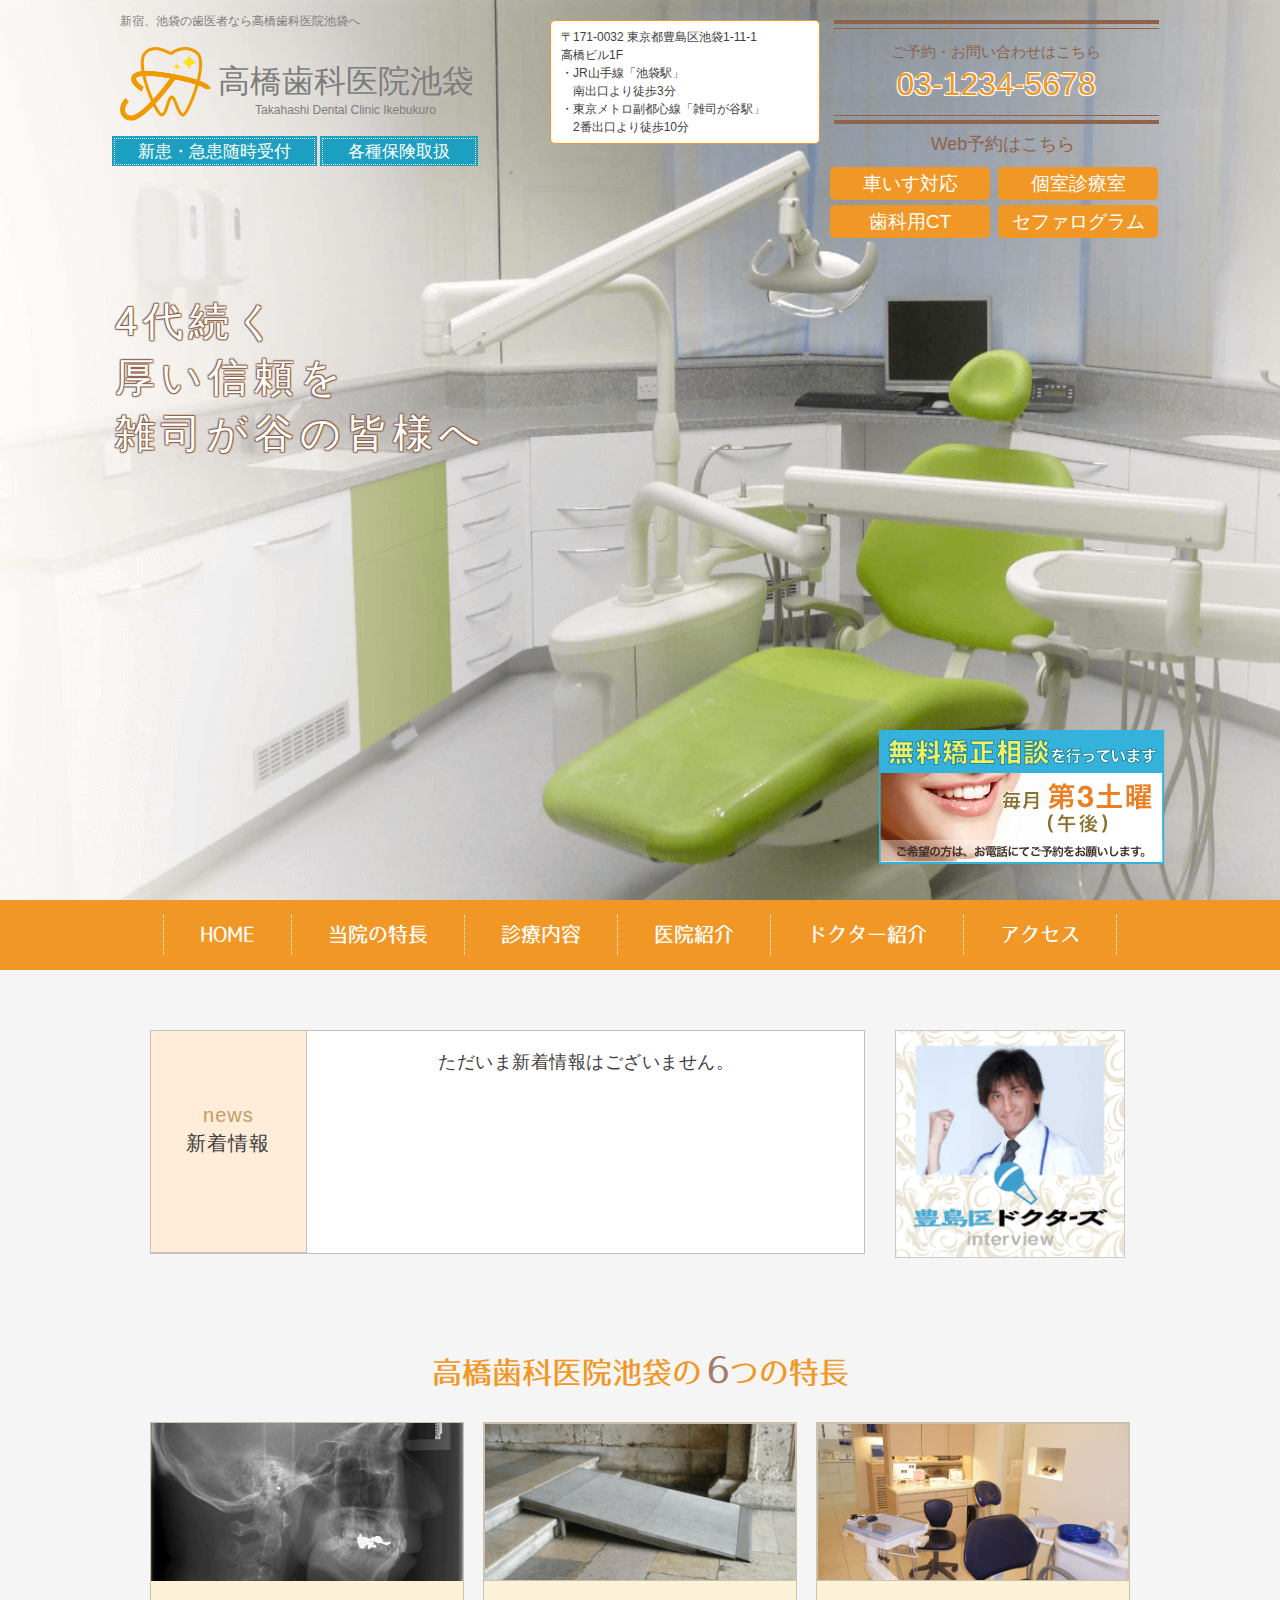
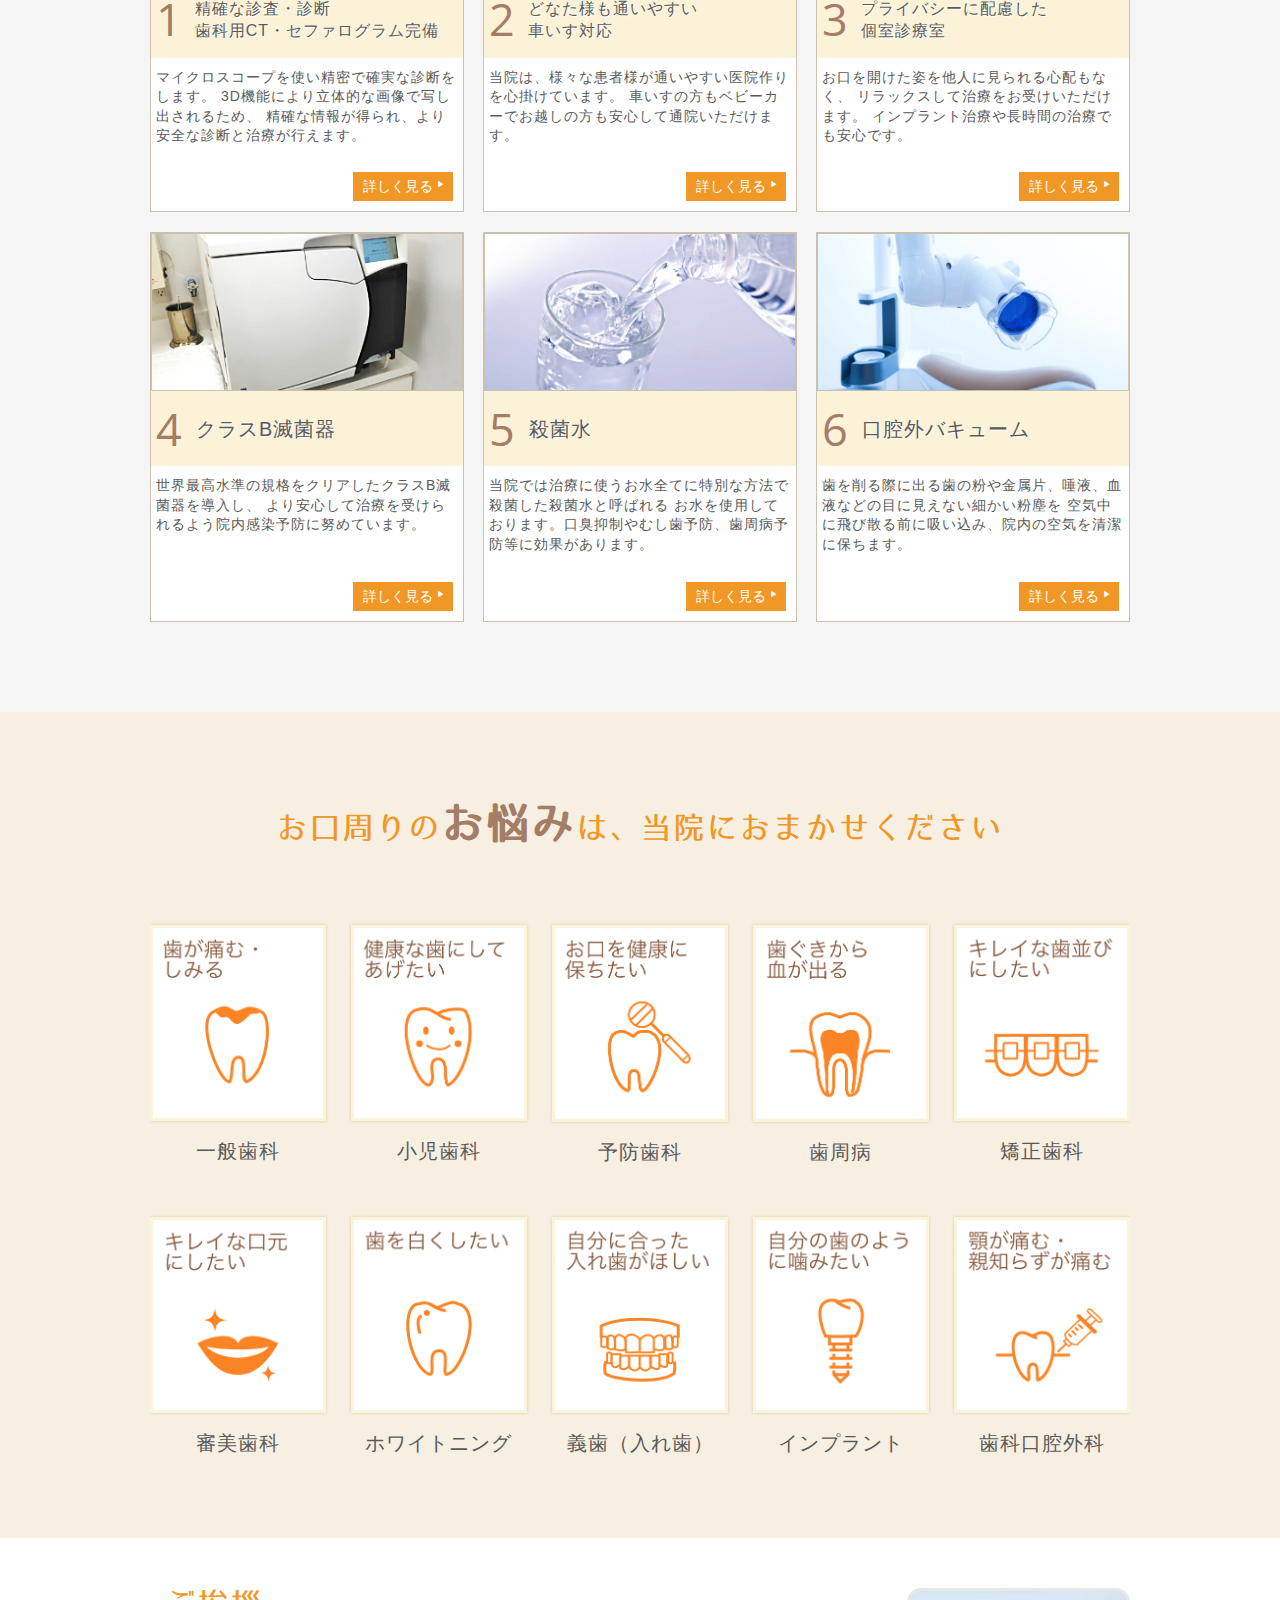
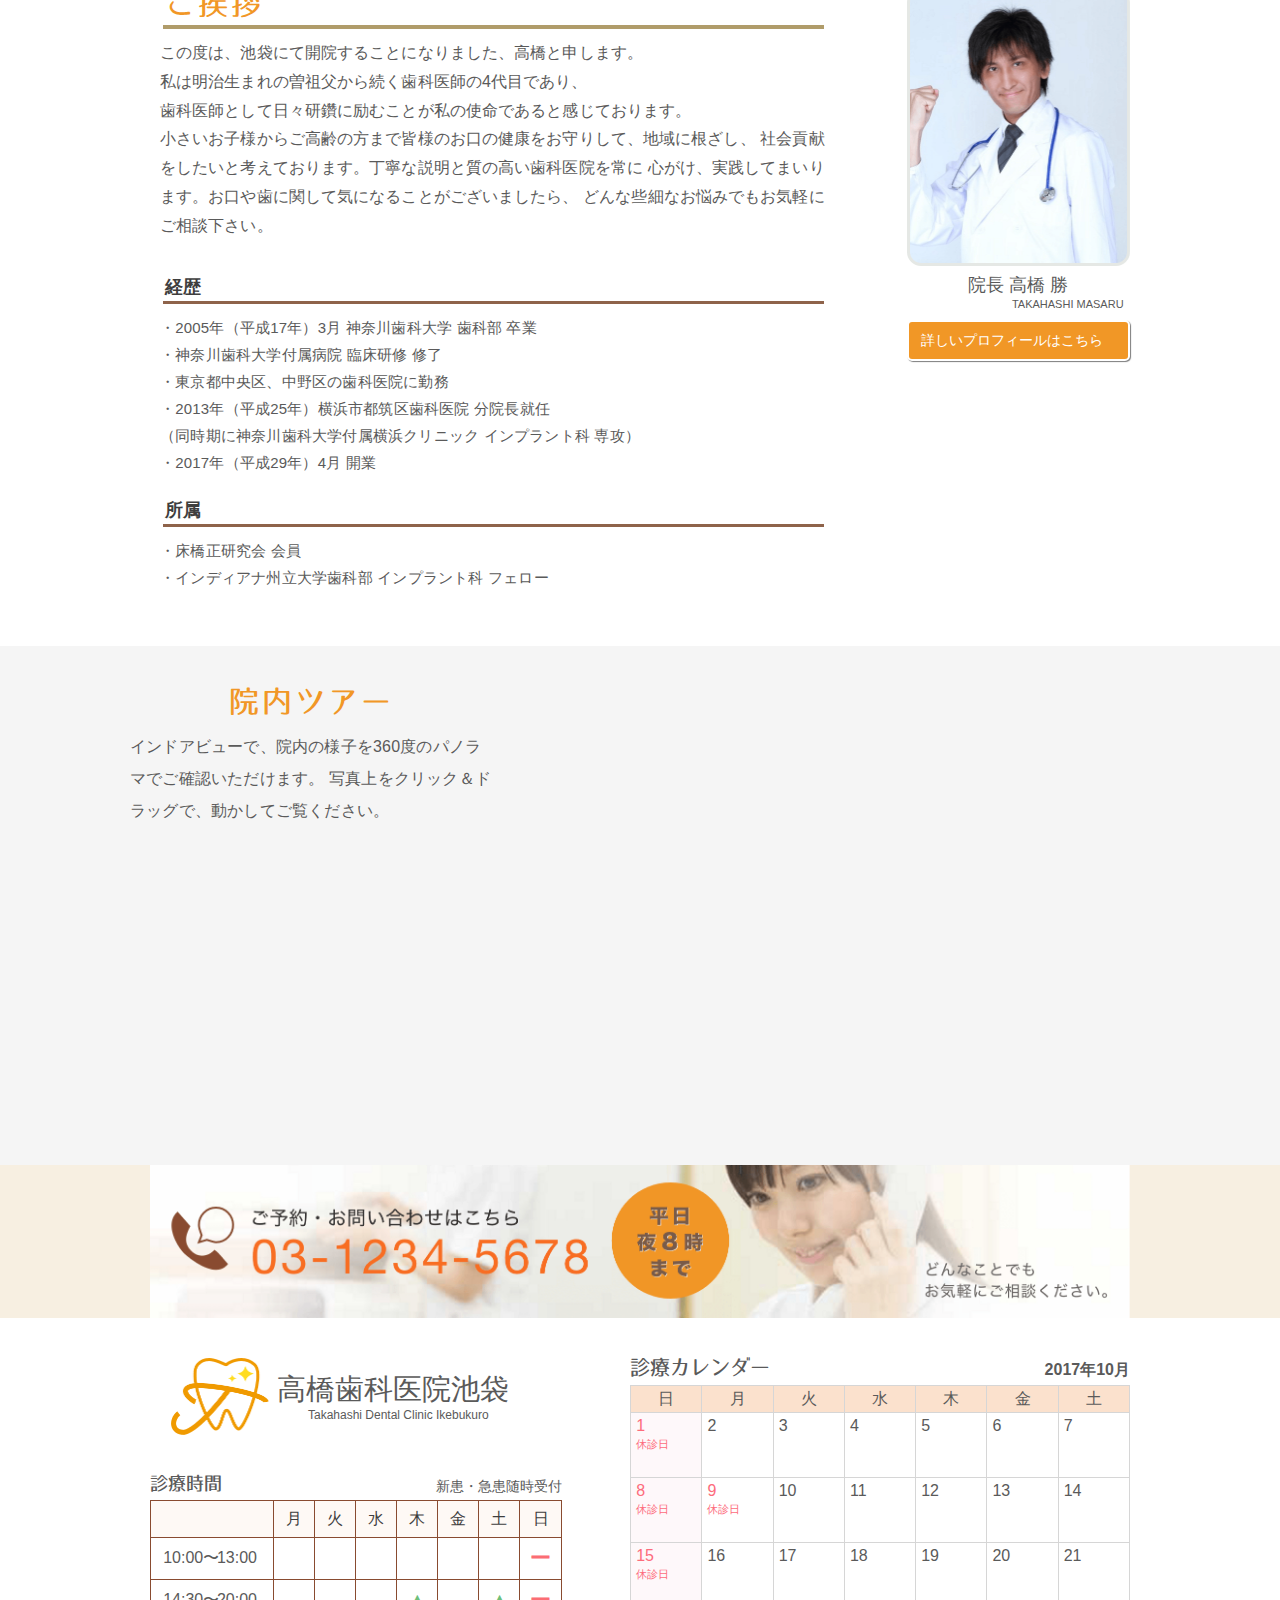
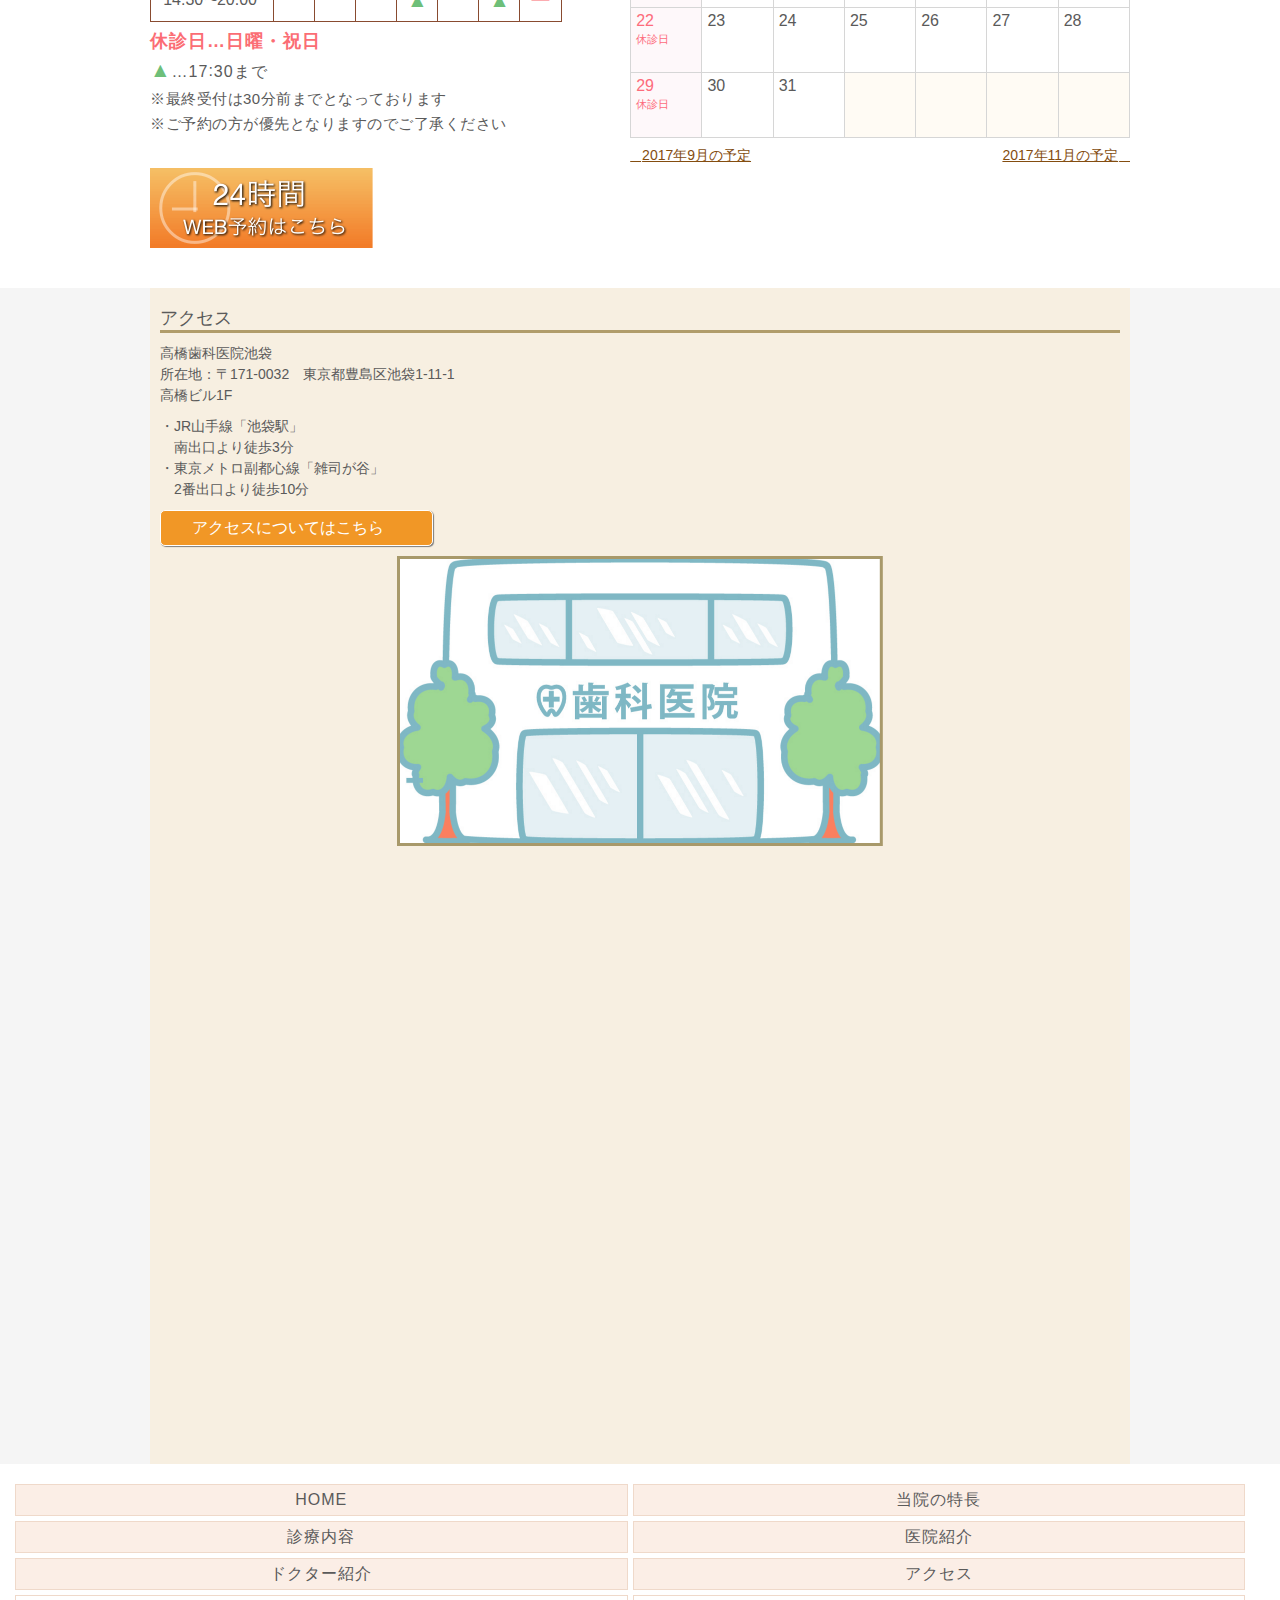
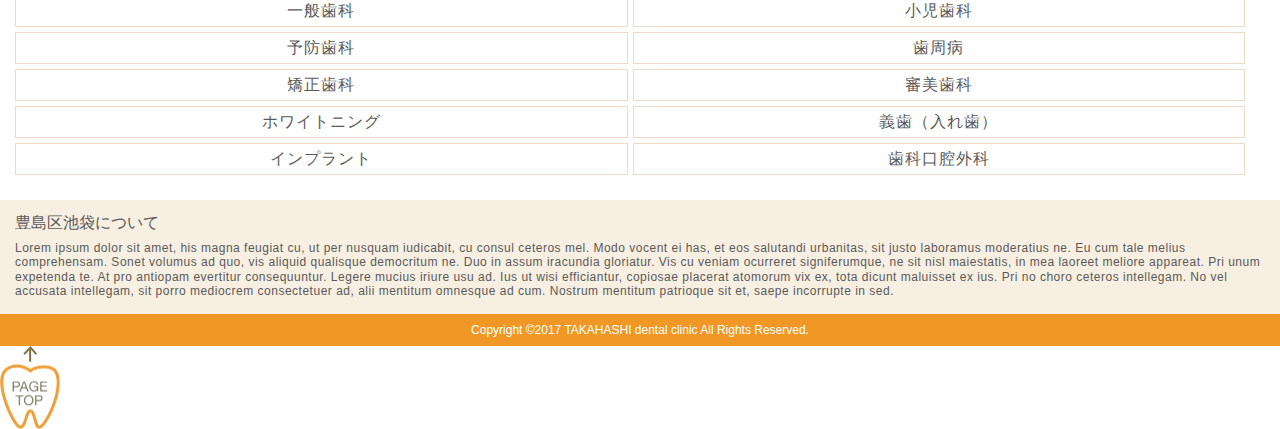
==== commit 6583a0cc: "pc responsive  not done" ====
--- a/index.html
+++ b/index.html
@@ -8,6 +8,7 @@
   <title>高橋歯科医院池袋</title>
   <link rel="stylesheet" href="css/style.min.css">
   <link rel="stylesheet" href="css/font-awesome.min.css">
+  <link href="https://fonts.googleapis.com/css?family=Open+Sans:400i" rel="stylesheet">
 </head>
 
 <body>
@@ -18,19 +19,20 @@
         <!-- /.message -->
         <div class="logo">
           <picture>
-            <source media="(min-width: 768px)" srcset="">
+            <source media="(min-width: 768px)" srcset="./images/pc/logo@2x.png 2x">
             <img src="./images/mobile/logo.png" srcset="./images/mobile/logo@2x.png 2x" alt="医院ロゴ">
           </picture>
         </div>
         <!-- /.logo -->
         <h1 class="clearfix">高橋歯科医院池袋<span>Takahashi Dental Clinic Ikebukuro</span></h1>
-      </div>
-      <!-- /.gradient -->
+
       <div class="caption">
         <p><span>新患・急患随時受付</span></p>
         <p><span>各種保険取扱</span></p>
       </div>
       <!-- /.caption -->
+    </div>
+    <!-- /.gradient -->
       <div class="address">
         <p>
           <span>〒171-0032 東京都豊島区池袋1-11-1</span>
@@ -42,6 +44,7 @@
         </p>
       </div>
       <!-- /.address -->
+      <div class="right">
       <div class="reservation">
         <a href="tel:0000000000">
           <div class="tel">
@@ -50,9 +53,9 @@
           </div>
           <!-- /.tel -->
         </a>
-      </div>
-      <!-- /.reservation -->
       <p><a href="#">Web予約はこちら</a></p>
+    </div>
+    <!-- /.reservation -->
       <div class="in_hospital">
         <p>
           <span>車いす対応</span>
@@ -64,6 +67,10 @@
         </p>
       </div>
       <!-- /.in_hospital -->
+    </div>
+    <!-- /.right -->
+    <div class="clear"></div>
+    <!-- /.clear -->
       <div class="picture">
         <img src="./images/mobile/header@2x.png" alt="診療室">
         <p>
@@ -73,15 +80,14 @@
         </p>
       </div>
       <!-- /.picture -->
-      <div class="open">
-        <p><span>4</span>月<span>1</span>日（土）<span>開院！</span></p>
-      </div>
-      <!-- /.open -->
+      <div class="words">
+        <p>4代続く</p>
+        <p>厚い信頼を</p>
+        <p>雑司が谷の皆様へ</p>
+      </div>
+      <!-- /.words -->
       <div class="discus">
-        <picture>
-          <source media="(min-width: 768px)" srcset="">
           <img src="./images/mobile/banner.png" srcset="./images/mobile/banner@2x.png 2x" alt="無料矯正相談">
-        </picture>
       </div>
       <!-- /.discus -->
       <div id="ham_menu">
@@ -97,11 +103,11 @@
         <span></span>
       </div>
       <!-- /.button -->
-      <div class="menu">
+      <div id="menu">
         <ul class="large">
-          <li><a href="#strong">HOME</a></li>
-          <li><a href="#substance">当院の特長</a></li>
-          <li><a href="#greeting_wrapper">診察内容</a></li>
+          <li><a href="#">HOME</a></li>
+          <li><a href="#strong">当院の特長</a></li>
+          <li><a href="#substance">診察内容</a></li>
           <li><a href="#tour">医院紹介</a></li>
           <li><a href="#greeting_wrapper">ドクター紹介</a></li>
           <li><a href="#access">アクセス</a></li>
@@ -136,7 +142,7 @@
     <!-- /.mobile -->
     <nav class="pc">
       <div class="menu">
-        <ul>
+        <ul class="font">
           <li><a href="#">HOME</a></li>
           <li><a href="#strong">当院の特長</a></li>
           <li><a href="#substance">診療内容</a></li>
@@ -160,17 +166,14 @@
         <!-- /.info_inner -->
       </div>
       <!-- /.info_wrapper -->
-      <div class="interview">
+      <div class="interview clearfix">
         <a href="#">
-          <picture>
-            <source media="(min-width: 768px)" srcset="">
             <img src="./images/mobile/interview.png" srcset="./images/mobile/interview@2x.png 2x" alt="医院長インタビュー">
-          </picture>
         </a>
       </div>
       <!-- /.interview -->
       <section id="strong">
-        <h2>
+        <h2 class="font">
           <p>高橋歯科医院池袋の</p>
           <p><span>6</span>つの特長</p>
         </h2>
@@ -178,10 +181,7 @@
           <div class="flex_inner1">
             <div class="box1">
               <p>
-                <picture>
-                  <source media="(min-width: 768px)" srcset="">
                   <img src="./images/mobile/six_strong/sefalo_1.png" srcset="./images/mobile/six_strong/sefalo_1@2x.png 2x" alt="セファログラム">
-                </picture>
               </p>
               <div class="strong1">
                 <p>1</p>
@@ -202,10 +202,7 @@
             <!-- /.box1 -->
             <div class="box2">
               <p>
-                <picture>
-                  <source media="(min-width: 768px)" srcset="">
                   <img src="./images/mobile/six_strong/varia_free.png" srcset="./images/mobile/six_strong/varia_free@2x.png 2x" alt="車いす対応">
-                </picture>
               </p>
               <div class="strong2">
                 <p>2</p>
@@ -226,10 +223,7 @@
             <!-- /.box2 -->
             <div class="box3">
               <p>
-                <picture>
-                  <source media="(min-width: 768px)" srcset="">
                   <img src="./images/mobile/six_strong/room.png" srcset="./images/mobile/six_strong/room@2x.png 2x" alt="個室診療室">
-                </picture>
               </p>
               <div class="strong3">
                 <p>3</p>
@@ -253,10 +247,7 @@
           <div class="flex_inner1_2">
             <div class="box4">
               <p>
-                <picture>
-                  <source media="(min-width: 768px)" srcset="">
                   <img src="./images/mobile/six_strong/class_b.png" srcset="./images/mobile/six_strong/class_b@2x.png 2x" alt="クラスB滅菌器">
-                </picture>
               </p>
               <div class="strong4">
                 <p>4</p>
@@ -276,10 +267,7 @@
             <!-- /.box4 -->
             <div class="box5">
               <p>
-                <picture>
-                  <source media="(min-width: 768px)" srcset="">
                   <img src="./images/mobile/six_strong/water.png" srcset="./images/mobile/six_strong/water@2x.png 2x" alt="殺菌水">
-                </picture>
               </p>
               <div class="strong5">
                 <p>5</p>
@@ -299,10 +287,7 @@
             <!-- /.box5 -->
             <div class="box6">
               <p>
-                <picture>
-                  <source media="(min-width: 768px)" srcset="">
                   <img src="./images/mobile/six_strong/vacuum.png" srcset="./images/mobile/six_strong/vacuum@2x.png 2x" alt="口腔外バキューム">
-                </picture>
               </p>
               <div class="strong6">
                 <p>6</p>
@@ -327,7 +312,7 @@
       </section>
       <!-- /#strong -->
       <section id="substance">
-        <h2>
+        <h2 class="font">
           <p>お口周りの<span>お悩み</span>は、
             <span>当院におまかせください</span></p>
         </h2>
@@ -336,7 +321,7 @@
             <div class="box2_1">
               <p>
                 <picture>
-                  <source media="(min-width: 768px)" srcset="">
+                  <source media="(min-width: 768px)" srcset="./images/pc/teeth/teeth1@2x.png 2x">
                   <img src="./images/mobile/teeth/teeth1.png" srcset="./images/mobile/teeth/teeth1@2x.png 2x" alt="一般歯科イラスト">
                 </picture>
               </p>
@@ -346,7 +331,7 @@
             <div class="box2_2">
               <p>
                 <picture>
-                  <source media="(min-width: 768px)" srcset="">
+                  <source media="(min-width: 768px)" srcset="./images/pc/teeth/teeth2@2x.png 2x">
                   <img src="./images/mobile/teeth/teeth2.png" srcset="./images/mobile/teeth/teeth2@2x.png 2x" alt="小児歯科イラスト">
                 </picture>
               </p>
@@ -356,7 +341,7 @@
             <div class="box2_3">
               <p>
                 <picture>
-                  <source media="(min-width: 768px)" srcset="">
+                  <source media="(min-width: 768px)" srcset="./images/pc/teeth/teeth3@2x.png 2x">
                   <img src="./images/mobile/teeth/teeth3.png" srcset="./images/mobile/teeth/teeth3@2x.png 2x" alt="予防歯科イラスト">
                 </picture>
               </p>
@@ -366,7 +351,7 @@
             <div class="box2_4">
               <p>
                 <picture>
-                  <source media="(min-width: 768px)" srcset="">
+                  <source media="(min-width: 768px)" srcset="./images/pc/teeth/teeth4@2x.png 2x">
                   <img src="./images/mobile/teeth/teeth4.png" srcset="./images/mobile/teeth/teeth4@2x.png 2x" alt="歯周病イラスト">
                 </picture>
               </p>
@@ -376,7 +361,7 @@
             <div class="box2_5">
               <p>
                 <picture>
-                  <source media="(min-width: 768px)" srcset="">
+                  <source media="(min-width: 768px)" srcset="./images/pc/teeth/teeth5@2x.png 2x">
                   <img src="./images/mobile/teeth/teeth5.png" srcset="./images/mobile/teeth/teeth5@2x.png 2x" alt="矯正歯科イラスト">
                 </picture>
               </p>
@@ -389,7 +374,7 @@
             <div class="box2_6">
               <p>
                 <picture>
-                  <source media="(min-width: 768px)" srcset="">
+                  <source media="(min-width: 768px)" srcset="./images/pc/teeth/teeth6@2x.png 2x">
                   <img src="./images/mobile/teeth/teeth6.png" srcset="./images/mobile/teeth/teeth6@2x.png 2x" alt="審美歯科イラスト">
                 </picture>
               </p>
@@ -399,8 +384,8 @@
             <div class="box2_7">
               <p>
                 <picture>
-                  <source media="(min-width: 768px)" srcset="">
-                  <img src="./images/mobile/teeth/teeth7.png" srset="./images/mobile/teeth/teeth7@2x.png 2x" alt="ホワイトニングイラスト">
+                  <source media="(min-width: 768px)" srcset="./images/pc/teeth/teeth7@2x.png 2x">
+                  <img src="./images/mobile/teeth/teeth7.png" srcset="./images/mobile/teeth/teeth7@2x.png 2x" alt="ホワイトニングイラスト">
                 </picture>
               </p>
               <p>ホワイトニング</p>
@@ -409,7 +394,7 @@
             <div class="box2_8">
               <p>
                 <picture>
-                  <source media="(min-width: 768px)" srcset="">
+                  <source media="(min-width: 768px)" srcset="./images/pc/teeth/teeth8@2x.png 2x">
                   <img src="./images/mobile/teeth/teeth8.png" srcset="./images/mobile/teeth/teeth8@2x.png 2x" alt="義歯イラスト">
                 </picture>
               </p>
@@ -419,7 +404,7 @@
             <div class="box2_9">
               <p>
                 <picture>
-                  <source media="(min-width: 768px)" srcset="">
+                  <source media="(min-width: 768px)" srcset="./images/pc/teeth/teeth9@2x.png 2x">
                   <img src="./images/mobile/teeth/teeth9.png" srcset="./images/mobile/teeth/teeth9@2x.png 2x" alt="インプラントイラスト">
                 </picture>
               </p>
@@ -429,7 +414,7 @@
             <div class="box2_10">
               <p>
                 <picture>
-                  <source media="(min-width: 768px)" srcset="">
+                  <source media="(min-width: 768px)" srcset="./images/pc/teeth/teeth10@2x.png 2x">
                   <img src="./images/mobile/teeth/teeth10.png" srcset="./images/mobile/teeth/teeth10@2x.png 2x" alt="歯科口腔外科イラスト">
                 </picture>
               </p>
@@ -444,7 +429,7 @@
       <!-- /#substance -->
       <section id="greeting_wrapper">
         <div class="greeting_inner">
-          <h2>ご挨拶</h2>
+          <h2 class="font">ご挨拶</h2>
           <p>この度は、池袋にて開院することになりました、高橋と申します。</p>
           <p>私は明治生まれの曽祖父から続く歯科医師の4代目であり、</p>
           <p>歯科医師として日々研鑽に励むことが私の使命であると感じております。</p>
@@ -454,7 +439,7 @@
         <!-- /.greeting_inner -->
         <div class="prof">
           <picture>
-            <source media="(min-width: 768px)" srcset="">
+            <source media="(min-width: 768px)" srcset="./images/pc/doctor@2x.png 2x">
             <img src="./images/mobile/doctor.png" srcset="./images/mobile/doctor@2x.png 2x" alt="院長写真">
           </picture>
           <p>院長 高橋 勝</p>
@@ -482,13 +467,14 @@
       <!-- /#greeting_wrapper -->
       <section id="tour">
         <div class="text">
-          <h2>院内ツアー</h2>
+          <h2 class="font">院内ツアー</h2>
           <p>インドアビューで、院内の様子を360度のパノラマでご確認いただけます。 写真上をクリック＆ドラッグで、動かしてご覧ください。
           </p>
         </div>
         <!-- /.text -->
         <div class="viewer">
-
+          <iframe src="https://www.google.com/maps/embed?pb=!1m0!4v1508718163858!6m8!1m7!1skaS1tw_K4Hhl16NCizEbXA!2m2!1d35.72961206504029!2d139.7109943317593!3f61.081414218109806!4f0!5f0.7820865974627469" width="600" height="450" frameborder="0" style="border:0"
+            allowfullscreen></iframe>
         </div>
         <!-- /.viewer -->
       </section>
@@ -496,16 +482,17 @@
       <div class="tel">
         <a href="tel:0000000000">
           <picture>
-            <source media="(min-width: 768px)" srcset="">
+            <source media="(min-width: 768px)" srcset="./images/pc/banner@2x.png 2x">
             <img src="./images/mobile/banner2.png" srcset="./images/mobile/banner2@2x.png 2x" alt="予約・問い合わせ">
           </picture>
         </a>
       </div>
       <!-- /.tel -->
       <section id="open_hour">
+                <div class="left">
         <div class="logo2">
           <picture>
-            <source media="(min-width: 768px)" srcset="">
+            <source media="(min-width: 768px)" srcset="./images/pc/logo_s@2x.png 2x">
             <img src="./images/mobile/logo_s.png" srcset="./images/mobile/logo_s@2x.png 2x" alt="医院ロゴ">
           </picture>
         </div>
@@ -513,7 +500,7 @@
         <h2 class="clearfix">高橋歯科医院池袋<span>Takahashi Dental Clinic Ikebukuro</span></h2>
         <div class="week">
           <p class="caption">
-            <span>診療時間</span>
+            <span class="font">診療時間</span>
             <span>新患・急患随時受付</span>
           </p>
           <table>
@@ -568,16 +555,18 @@
           <div>
             <a href="#">
               <picture>
-                <source media="(min-width: 768px)" srcset="">
+                <source media="(min-width: 768px)" srcset="./images/pc/banner2@2x.png 2x">
                 <img src="./images/mobile/web_reservation.png" srcset="./images/mobile/web_reservation@2x.png 2x" alt="WEB予約">
               </picture>
             </a>
           </div>
         </div>
         <!-- /.week -->
+      </div>
+      <!-- /.left -->
         <div class="month">
           <p class="caption">
-            <span>診療カレンダー</span>
+            <span class="font">診療カレンダー</span>
             <span>2017年10月</span>
           </p>
           <table border="1">
@@ -680,13 +669,14 @@
         <!-- /.address -->
         <div class="appearance">
           <picture>
-            <source media="(min-width: 768px)" srcset="">
+            <source media="(min-width: 768px)" srcset="./images/pc/appearance@2x.png 2x">
             <img src="./images/mobile/appearance.png" srcset="./images/mobile/appearance@2x.png 2x" alt="医院外観">
           </picture>
         </div>
         <!-- /.appearance -->
         <div class="map">
-
+          <iframe src="https://www.google.com/maps/embed?pb=!1m18!1m12!1m3!1d5079.297409843373!2d139.7073841302815!3d35.73097712615478!2m3!1f0!2f0!3f0!3m2!1i1024!2i768!4f13.1!3m3!1m2!1s0x60188d5d4043e0dd%3A0x213775d25d2b034d!2z5rGg6KKL6aeF!5e0!3m2!1sja!2sjp!4v1508717717142"
+            width="600" height="450" frameborder="0" style="border:0" allowfullscreen></iframe>
         </div>
         <!-- /.map -->
       </section>
@@ -735,18 +725,10 @@
       <!-- /.footer_nav -->
       <div class="about">
         <p>豊島区池袋について</p>
-        <p>Lorem ipsum dolor sit amet, his magna feugiat cu, ut per nusquam
-          iudicabit, cu consul ceteros mel. Modo vocent ei has, et eos salutandi
-          urbanitas, sit justo laboramus moderatius ne. Eu cum tale melius
-          comprehensam. Sonet volumus ad quo, vis aliquid qualisque democritum
-          ne. Duo in assum iracundia gloriatur. Vis cu veniam ocurreret
-          signiferumque, ne sit nisl maiestatis, in mea laoreet meliore appareat.
-          Pri unum expetenda te. At pro antiopam evertitur consequuntur. Legere
-          mucius iriure usu ad. Ius ut wisi efficiantur, copiosae placerat atomorum
-          vix ex, tota dicunt maluisset ex ius. Pri no choro ceteros intellegam.
-          No vel accusata intellegam, sit porro mediocrem consectetuer ad, alii
-          mentitum omnesque ad cum. Nostrum mentitum patrioque sit et, saepe
-          incorrupte in sed.</p>
+        <p>Lorem ipsum dolor sit amet, his magna feugiat cu, ut per nusquam iudicabit, cu consul ceteros mel. Modo vocent ei has, et eos salutandi urbanitas, sit justo laboramus moderatius ne. Eu cum tale melius comprehensam. Sonet volumus ad quo, vis aliquid
+          qualisque democritum ne. Duo in assum iracundia gloriatur. Vis cu veniam ocurreret signiferumque, ne sit nisl maiestatis, in mea laoreet meliore appareat. Pri unum expetenda te. At pro antiopam evertitur consequuntur. Legere mucius iriure usu
+          ad. Ius ut wisi efficiantur, copiosae placerat atomorum vix ex, tota dicunt maluisset ex ius. Pri no choro ceteros intellegam. No vel accusata intellegam, sit porro mediocrem consectetuer ad, alii mentitum omnesque ad cum. Nostrum mentitum patrioque
+          sit et, saepe incorrupte in sed.</p>
       </div>
       <!-- /.about -->
       <p>
@@ -757,8 +739,16 @@
       <a href="#">page top</a>
     </div>
     <!-- /#page_top -->
+    <div id="page_top_pc">
+      <a href="#">
+        <img srcset="./images/pc/page_top@2x.png 2x" alt="トップへ">
+      </a>
+    </div>
+    <!-- /#page_top_pc -->
   </div>
   <!-- /.wrapper -->
+  <script src="./js/jquery-3.2.1.min.js"></script>
+  <script src="./js/my_script.js"></script>
 </body>
 
 </html>
--- a/css/style.min.css
+++ b/css/style.min.css
@@ -1 +1 @@
-html,body,div,span,applet,object,iframe,h1,h2,h3,h4,h5,h6,p,blockquote,pre,a,abbr,acronym,address,big,cite,code,del,dfn,em,img,ins,kbd,q,s,samp,small,strike,strong,sub,sup,tt,var,b,u,i,center,dl,dt,dd,ol,ul,li,fieldset,form,label,legend,table,caption,tbody,tfoot,thead,tr,th,td,article,aside,canvas,details,embed,figure,figcaption,footer,header,hgroup,menu,nav,output,ruby,section,summary,time,mark,audio,video{margin:0;padding:0;border:0;font:inherit;vertical-align:baseline;-webkit-text-size-adjust:100%}article,aside,details,figcaption,figure,footer,header,hgroup,menu,nav,section{display:block}body{line-height:1;font-size:62.5%}ol,ul{list-style:none}blockquote,q{quotes:none}blockquote:before,blockquote:after,q:before,q:after{content:'';content:none}table{border-collapse:collapse;border-spacing:0}img{max-width:100%;height:auto;vertical-align:bottom}*{box-sizing:border-box;text-decoration:none}.clearfix::after{content:"";display:block;clear:both}body{color:#5A5A5A}header{background:#fff}header .message{font-size:1.2em;text-align:center;margin-top:15px;color:#7D7D7D}header .gradient{background:linear-gradient(#F6F7EE, #fff);padding-top:0.1px}header .logo{float:left;margin:1.65em 3.8666% 1em 10%}header h1{font-size:2.6em;text-align:center;margin-top:30px;margin-right:10%;line-height:0.9em;color:#7D7D7D}header h1 span{display:block;font-size:10px;text-align:center}header .caption{margin-bottom:10px}header .caption p{display:inline-block;height:26px;background:#1C9FC0;text-align:center;color:#fff;font-size:1.4em;line-height:1.6}header .caption p span{display:inline-block;width:98%;height:90%;margin-top:0.125em;border:1px dotted #fff}header .caption p:first-child{width:51.2%;margin-left:4%}header .caption p:first-child span{width:98.5%}header .caption p:nth-child(2){width:39.4666%;margin-right:4%}header .address{width:92%;margin:0 4% 10px;padding:7px 0 7px 2.6666%;border:1px solid #F19726;border-radius:5px;font-size:12px;line-height:1.5;color:#3E3E3E}header .address span{display:block}header .address span:nth-child(4),header .address span:nth-child(6){margin-left:1em}header .reservation{width:92%;margin:0 4% 6px;padding:4px 0;border-top:4px solid #A07E67;border-bottom:4px solid #A07E67}header .reservation .tel{padding:6px 0 2px;border-top:1px solid #A07E67;border-bottom:1px solid #A07E67}header .reservation p{text-align:center;line-height:1.4}header .reservation p:first-child{font-size:1.5em;color:#A07E67}header .reservation p:nth-child(2){font-size:3.2em;color:#F19726}header .reservation+p a{display:block;font-size:1.8em;color:#A07E67;text-align:center;margin-bottom:6px}header .in_hospital p{margin:0 4%}header .in_hospital p span{display:inline-block;width:48.5%;padding:5px 0;margin-bottom:5px;background:#F19726;border-radius:5px;color:#fff;text-align:center;font-size:1.6em}header .in_hospital p span:first-child{margin-right:5px}header .picture{margin-bottom:6px;position:relative}header .picture p{position:absolute;left:4%;bottom:14.563%}header .picture p span{display:block;font-size:2em;line-height:1.4;letter-spacing:0.15em;color:#fff;text-shadow:1px 1px 1px #8E634A,-1px -1px 1px #8E634A,1px -1px 1px #8E634A,-1px 1px 1px #8E634A}header .open{display:none}header .discus img{display:block;margin:auto auto 6px}header #ham_menu{width:30px;height:30px;background:#B16551;border-radius:5px;position:relative;position:fixed;top:15px;right:15px;z-index:1}header #ham_menu span{display:block;width:18px;height:2px;background:#fff;position:absolute;top:50%;left:50%;margin-left:-9px;margin-top:-1px}header #ham_menu span.top{transform:translateY(-7px)}header #ham_menu span.bottom{transform:translateY(7px)}nav#mobile{margin-left:30px;width:70%;padding:60px 10px 5px;background:rgba(239,150,55,0.9);position:relative;position:fixed;top:0;right:0;transition:0.25s linear;transform-origin:right;transform:rotateY(-90deg)}nav#mobile #close_button{width:30px;height:30px;background:#fff;border:1px solid #B16551;border-radius:5px;position:relative;position:absolute;top:15px;right:15px}nav#mobile #close_button span{display:block;width:18px;height:2px;background:#B16551;position:absolute;top:50%;left:50%;margin-left:-9px;margin-top:-1px}nav#mobile #close_button span:first-child{transform:rotate(45deg)}nav#mobile #close_button span:last-child{transform:rotate(-45deg)}nav#mobile .menu .large li{width:99.5%;border:1px solid #fff;font-size:1.8em;text-align:center;padding:10px 0;margin:auto auto 5px}nav#mobile .menu .large li a{display:block;color:#fff}nav#mobile .menu .small ul li{display:inline-block;width:49%;border:1px solid #fff;font-size:1.2em;text-align:center;padding:8px 0;margin:auto auto 5px}nav#mobile .menu .small ul li a{display:inline-block;color:#fff}nav#mobile .menu .small ul li:first-child{margin-right:1px}nav.pc{display:none}main{background:#f5f5f5;padding-top:15px}main .info_wrapper{width:92%;height:300px;border:1px solid #C7BEBE;background:#fff;color:#3E3E3E;text-align:center;margin:auto auto 15px}main .info_wrapper>p{width:100%;height:65px;font-size:2em;background:#FFECD9;line-height:1.4;letter-spacing:1px}main .info_wrapper>p span{display:block}main .info_wrapper>p span:first-child{color:#C49B62}main .info_wrapper .info_inner{width:100%;background:#fff}main .info_wrapper .info_inner p{font-size:1.8em;line-height:4;letter-spacing:0.5px}main .interview img{display:block;margin:auto auto 15px}main section#strong .flex_inner1_2{padding-bottom:70px}main section#strong h2{margin-bottom:10px}main section#strong h2 p{font-size:3em;text-align:center;line-height:1.2;color:#F19726}main section#strong h2 p span{font-size:1.2em;color:#A47D66}main section#strong .box1,main section#strong .box2,main section#strong .box3,main section#strong .box4,main section#strong .box5,main section#strong .box6{width:92%;background:#fff;border:1px solid #CAC2AE;margin:auto auto 10px;position:relative}main section#strong .strong1,main section#strong .strong2,main section#strong .strong3,main section#strong .strong4,main section#strong .strong5,main section#strong .strong6{width:100%;background:#FBF2D8}main section#strong .strong1 p,main section#strong .strong2 p,main section#strong .strong3 p,main section#strong .strong4 p,main section#strong .strong5 p,main section#strong .strong6 p{display:inline-block;padding:15px 0 15px 10px}main section#strong .strong1 p:first-child,main section#strong .strong2 p:first-child,main section#strong .strong3 p:first-child,main section#strong .strong4 p:first-child,main section#strong .strong5 p:first-child,main section#strong .strong6 p:first-child{font-size:4.5em;color:#A57C66;padding-left:5px}main section#strong .strong1 p span,main section#strong .strong2 p span,main section#strong .strong3 p span,main section#strong .strong4 p span,main section#strong .strong5 p span,main section#strong .strong6 p span{display:block;font-size:1.6em;text-shadow:1px 1px 0 #fff;line-height:1.4;letter-spacing:1px}main section#strong .explain{width:100%;padding:10px 5px 0;background:#fff;font-size:1.4em;line-height:1.4}main section#strong .explain p{margin-bottom:65px;letter-spacing:1px}main section#strong .explain .btn a{display:block;width:100px;font-size:14px;text-align:right;color:#fff;padding:5px 20px 5px 8px;background:#F19726;position:relative;position:absolute;right:10px;bottom:10px}main section#strong .explain .btn a span{font-size:8px;position:absolute;top:7.5px;right:8px}main section#strong .strong4,main section#strong .strong5,main section#strong .strong6{position:relative}main section#strong .strong4 p:last-child span,main section#strong .strong5 p:last-child span,main section#strong .strong6 p:last-child span{font-size:2em;position:absolute;top:24px;left:45px}main section#substance{padding-bottom:40px;background:#F7EFE1}main section#substance h2 p{font-size:2.6em;color:#F19726;text-align:center;line-height:1.5;letter-spacing:0.1em;padding-top:30px;margin-bottom:25px}main section#substance h2 p span:first-child{font-size:1.4em;font-weight:bold;color:#A47D66}main section#substance h2 p span:last-child{display:block}main section#substance .flex_wrapper2{overflow:hidden}main section#substance .flex_wrapper2 img{box-shadow:0 0 3px #DDCDA0}main section#substance .flex_wrapper2 p{font-size:1.6em;text-align:center;letter-spacing:1px;padding:10px 0}main section#substance .flex_wrapper2 .box2_1,main section#substance .flex_wrapper2 .box2_10,main section#substance .flex_wrapper2 .box2_2,main section#substance .flex_wrapper2 .box2_3,main section#substance .flex_wrapper2 .box2_4,main section#substance .flex_wrapper2 .box2_5,main section#substance .flex_wrapper2 .box2_6,main section#substance .flex_wrapper2 .box2_7,main section#substance .flex_wrapper2 .box2_8,main section#substance .flex_wrapper2 .box2_9{float:left;margin-left:2.6%}main section#greeting_wrapper{background:#fff;padding-bottom:50px}main section#greeting_wrapper h2{font-size:2.4em;color:#F19726;letter-spacing:0.1em;margin-left:5px;padding-top:15px}main section#greeting_wrapper h2::after{content:"";display:block;width:100%;height:4px;margin-top:7px;margin-left:-2px;margin-bottom:10px;background:#B09C6A}main section#greeting_wrapper .greeting_inner{padding:0 10px;margin-bottom:20px}main section#greeting_wrapper .greeting_inner p{font-size:1.5em;line-height:1.8;letter-spacing:0.1px}main section#greeting_wrapper .prof img{display:block;margin:auto auto 10px}main section#greeting_wrapper .prof p:nth-child(2){font-size:1.8em;text-align:center;margin-bottom:5px}main section#greeting_wrapper .prof p:nth-child(3){font-size:1.1em;text-align:center;margin-left:9em;margin-bottom:10px}main section#greeting_wrapper .prof p:last-child a{display:block;width:57%;font-size:1.4em;color:#fff;padding:11px 0 11px 7px;margin:auto auto 35px;background:#F19726;border:2px solid #fff;border-radius:5px;box-shadow:1px 1px 1px #7D7D7D}main section#greeting_wrapper .prof p:last-child a::after{content:"\f061";font-family:FontAwesome;font-size:0.9em;margin-left:3px;position:relative;top:-1px}main section#greeting_wrapper .belong,main section#greeting_wrapper .career{padding:0 10px}main section#greeting_wrapper .belong h3,main section#greeting_wrapper .career h3{font-size:1.8em;color:#3E3E3E;margin-left:5px}main section#greeting_wrapper .belong h3::after,main section#greeting_wrapper .career h3::after{content:"";display:block;width:100%;height:3px;margin-top:2px;margin-left:-2px;margin-bottom:10px;background:#8E634A}main section#greeting_wrapper .belong p,main section#greeting_wrapper .career p{font-size:1.3em;line-height:1.8;letter-spacing:0.2px}main section#greeting_wrapper .belong h3{margin-top:25px}main section#tour{padding:40px 0 75px}main section#tour .text h2{font-size:3em;color:#F19726;text-align:center;letter-spacing:0.1em;margin-bottom:15px}main section#tour .text p{font-size:1.6em;padding:0 10px;line-height:2;letter-spacing:0.2px}main .tel{padding-top:50px;background:#fff}main section#open_hour{padding-top:22.5px;padding-bottom:70px;background:#fff}main section#open_hour .logo2{float:left;margin-left:18.6666%;margin-right:8px;margin-bottom:25px}main section#open_hour h2{margin-top:9.5px;font-size:2.1em}main section#open_hour h2 span{display:block;font-size:8px;margin-top:2px}main section#open_hour .week{padding:0 1.8666%;position:relative}main section#open_hour .week p.caption span{display:inline-block;margin-bottom:5px}main section#open_hour .week p.caption span:first-child{font-size:1.6em;position:relative;left:0}main section#open_hour .week p.caption span:last-child{font-size:1.4em;text-align:right;position:absolute;right:1.8666%}main section#open_hour .week table,main section#open_hour .week td,main section#open_hour .week th{border:1px solid #894B30}main section#open_hour .week table{width:100%;font-size:16px;margin:auto auto 10px}main section#open_hour .week th{background-color:#FEF9F5;padding:10px}main section#open_hour .week td{vertical-align:middle;text-align:center;height:60px;width:40px}main section#open_hour .week td:first-child{line-height:1.4;padding:0 15px}main section#open_hour .week .triangle{font-size:1.3em;font-weight:bold;color:#6EBF79}main section#open_hour .week .line{font-size:1.3em;font-weight:bold;color:#FB6D74}main section#open_hour .week .box{width:100px;height:100px;background:#000;box-shadow:0 0 5px #f00;margin:50px auto}main section#open_hour .week i{font-size:1.4em;font-weight:bold;color:#F19726}main section#open_hour .week .attention{margin-left:7.2%;margin-bottom:35px}main section#open_hour .week .attention p:first-child{font-size:1.6em;letter-spacing:1px;color:#FB6D74;margin-bottom:7px}main section#open_hour .week .attention p:nth-child(2){font-size:1.6em;letter-spacing:1px;margin-bottom:7px}main section#open_hour .week .attention .colon{position:relative;top:-1px}main section#open_hour .week .attention p:last-child,main section#open_hour .week .attention p:nth-child(3){font-size:1.4em;letter-spacing:0.5px}main section#open_hour .week .attention p:nth-child(3){margin-bottom:7px}main section#open_hour .week img{display:block;margin:auto auto 20px}main section#open_hour .month{padding:0 1.8666%;position:relative}main section#open_hour .month p.caption span{display:inline-block;font-size:1.6em;margin-bottom:5px}main section#open_hour .month p.caption span:last-child{position:absolute;right:1.8666%}main section#open_hour .month table,main section#open_hour .month th,main section#open_hour .month td{border:1px solid #D6D6D6}main section#open_hour .month table{width:100%;border-color:#D6D6D6;font-size:16px;margin:auto;margin-bottom:10px}main section#open_hour .month th{padding:5px 0;background-color:#FBE1CD}main section#open_hour .month td{vertical-align:top;padding-top:5px;padding-left:5px;height:60px;width:14%}main section#open_hour .month td p:nth-child(even){font-size:11px}main section#open_hour .month .off{background-color:#FEF8FA}main section#open_hour .month .off p{color:#FD6C7C}main section#open_hour .month .off p:first-child,main section#open_hour .month .day_off p:first-child{margin-bottom:5px}main section#open_hour .month .day_off p{color:#FD6C7C}main section#open_hour .month .none{background-color:#FFFBF4}main section#open_hour .month p span.prev a,main section#open_hour .month p span.next a{display:inline-block;font-size:1.2em;color:#844D10;text-decoration:underline}main section#open_hour .month p span.prev a::before{content:"\f100";font-family:FontAwesome;padding-right:1px}main section#open_hour .month p span.next a{position:absolute;right:1.8666%}main section#open_hour .month p span.next a::after{content:"\f101";font-family:FontAwesome;padding-left:1px}main section#access{padding-top:20px;background:#F7EFE1}main section#access .address{padding:0 10px;margin-bottom:10px}main section#access .address h2{font-size:1.6em;line-height:1.2;margin-bottom:10px;border-bottom:3px solid #B09C6A}main section#access .address p{font-size:1.4em;line-height:1.5}main section#access .address .station{margin-top:10px}main section#access .address .station p{font-size:1.4em}main section#access .address .station p span{display:block;margin-left:1em}main section#access .address .station p a{display:block;width:72.8%;padding:5px 0;margin-top:10px;font-size:16px;text-align:center;color:#fff;background:#F19726;border:1px solid #fff;border-radius:5px;box-shadow:1px 1px 1px #7D7D7D}main section#access .address .station p a::after{content:"\f061";font-family:FontAwesome;margin-left:4px;position:relative;top:-1px}main section#access .appearance img{display:block;margin:auto;padding-bottom:30px}footer .footer_nav{padding:0 15px}footer .footer_nav ul.main{overflow:hidden;margin-top:20px}footer .footer_nav ul.main ul li,footer .footer_nav ul.sub ul li{float:left;width:49.3%;margin-bottom:5px;margin-right:5px}footer .footer_nav ul.main ul li:nth-child(even),footer .footer_nav ul.sub ul li:nth-child(even){margin-right:0}footer .footer_nav ul.main ul li a{display:block;font-size:1.6em;text-align:center;letter-spacing:1px;color:#5A5A5A;padding:7px 0;background:#FBEEE6;border:1px solid #EFD9CA}footer ul.sub{overflow:hidden;padding-bottom:20px}footer ul.sub ul li a{display:block;font-size:1.6em;text-align:center;letter-spacing:1px;color:#5A5A5A;padding:7px 0;background:#fff;border:1px solid #EFD9CA}footer .about{padding:15px;background:#F7EFE1}footer .about p:first-child{font-size:16px;margin-bottom:10px}footer .about p:last-child{font-size:12px;line-height:1.2;letter-spacing:.5px}footer>p{font-size:1.2em;padding:10px 0;text-align:center;color:#fff;background:#F19726}#page_top a{display:block;font-size:1.6em;color:#fff;width:82px;padding:5px;padding-bottom:8px;background:#5189AB;position:fixed;right:0;bottom:32px}
+﻿html,body,div,span,applet,object,iframe,h1,h2,h3,h4,h5,h6,p,blockquote,pre,a,abbr,acronym,address,big,cite,code,del,dfn,em,img,ins,kbd,q,s,samp,small,strike,strong,sub,sup,tt,var,b,u,i,center,dl,dt,dd,ol,ul,li,fieldset,form,label,legend,table,caption,tbody,tfoot,thead,tr,th,td,article,aside,canvas,details,embed,figure,figcaption,footer,header,hgroup,menu,nav,output,ruby,section,summary,time,mark,audio,video{margin:0;padding:0;border:0;font:inherit;vertical-align:baseline;-webkit-text-size-adjust:100%}article,aside,details,figcaption,figure,footer,header,hgroup,menu,nav,section{display:block}body{line-height:1;font-size:62.5%}ol,ul{list-style:none}blockquote,q{quotes:none}blockquote:before,blockquote:after,q:before,q:after{content:'';content:none}table{border-collapse:collapse;border-spacing:0}img{max-width:100%;height:auto;vertical-align:bottom}*{box-sizing:border-box;text-decoration:none}@font-face{font-family:'myFont';src:url("../logotype.woff") format("woff")}.font{font-family:'myFont'}body{font-family:"ヒラギノ角ゴ Pro W3", "Hiragino Kaku Gothic Pro", "メイリオ", Meiryo, Osaka, "ＭＳ Ｐゴシック", "MS PGothic", sans-serif}.clearfix::after{content:"";display:block;clear:both}body{max-width:1280px;color:#5A5A5A}header{background:#fff}header .message{font-size:1.2em;text-align:center;margin-top:15px;color:#7D7D7D}header .gradient{background:linear-gradient(#F6F7EE, #fff);padding-top:0.1px;overflow:hidden}header .logo{float:left;margin:1.65em 3.8666% 1em 10%}header h1{font-size:2.6em;text-align:center;margin-top:30px;margin-right:10%;line-height:0.9em;color:#7D7D7D}header h1 span{display:block;font-size:10px;text-align:center}header .caption{margin-bottom:10px}header .caption p{display:inline-block;height:26px;background:#1C9FC0;text-align:center;color:#fff;font-size:1.4em;line-height:1.6}header .caption p span{display:inline-block;width:98%;height:90%;margin-top:0.125em;border:1px dotted #fff}header .caption p:first-child{width:51.2%;margin-left:4%}header .caption p:first-child span{width:98%}header .caption p:nth-child(2){width:39.4666%;margin-right:4%}header .address{width:92%;margin:0 4% 10px;padding:7px 0 7px 2.6666%;border:1px solid #F19726;border-radius:5px;font-size:12px;line-height:1.5;color:#3E3E3E}header .address span{display:block}header .address span:nth-child(4),header .address span:nth-child(6){margin-left:1em}header .reservation{width:92%;margin:0 4% 6px;padding:4px 0;border-top:4px solid #8E634A}header .reservation .tel{padding:6px 0 2px;border-top:1px solid #8E634A;border-bottom:1px solid #8E634A}header .reservation p{text-align:center;line-height:1.4}header .reservation p:first-child{font-size:1.5em;color:#8E634A}header .reservation p:nth-child(2){font-size:3.2em;color:#F19726;text-shadow:1px 1px 1px #fff, -1px 1px 0 #fff, 1px -1px 0 #fff, -1px 1px 0 #fff}header .reservation p a{display:block;font-size:18px;color:#8E634A;text-align:center;margin-top:4px;padding-top:8px;border-top:4px solid #8E634A;text-shadow:none}header .reservation p a::before{content:"\f101";font-family:FontAwesome}header .in_hospital p{margin:0 4%}header .in_hospital p span{display:inline-block;width:48.5%;padding:5px 0;margin-bottom:5px;background:#F19726;border-radius:5px;color:#fff;text-align:center;font-size:1.6em}header .in_hospital p span:first-child{margin-right:5px}header .picture{margin-bottom:6px;position:relative}header .picture p{position:absolute;left:4%;bottom:14.563%}header .picture p span{display:block;font-size:2em;line-height:1.4;letter-spacing:0.15em;color:#fff;text-shadow:1px 1px 1px #8E634A,-1px -1px 1px #8E634A,1px -1px 1px #8E634A,-1px 1px 1px #8E634A}header .words{display:none}header .discus img{display:block;margin:auto auto 6px}header #ham_menu{width:30px;height:30px;background:#B16551;border-radius:5px;position:relative;position:fixed;top:15px;right:15px;z-index:1}header #ham_menu span{display:block;width:18px;height:2px;background:#fff;position:absolute;top:50%;left:50%;margin-left:-9px;margin-top:-1px}header #ham_menu span.top{transform:translateY(-7px)}header #ham_menu span.bottom{transform:translateY(7px)}@media (min-width: 768px){header{height:100vh;background:url(../images/pc/header.png);background-size:cover}header .clear{clear:both}header .message{text-align:left;margin-left:25%;overflow:hidden}header .gradient{width:480px;background:none;float:left}header .logo{margin:20px 0 15px 25%}header h1{font-size:3.2em;margin-right:0;margin-top:40px}header h1 span{font-size:12px}header .caption{width:400px;font-size:12px;margin-bottom:0;margin-left:20%}header .caption p{height:30px;line-height:1.5}header .address{width:270px;margin:0;margin-left:70px;margin-top:20px;padding-left:10px;background:#fff;float:left}header .right{float:left;margin-top:20px}header .reservation{width:325px}header .reservation .tel{padding:12px 0 8px}header .in_hospital p{margin:0;margin-left:10px;font-size:12px}header .in_hospital p span{padding:7px 0;width:160px}header .picture{display:none}header .words{display:block;margin-left:9%;margin-top:50px}header .words p{font-size:4em;line-height:1.4;letter-spacing:0.15em;color:#fff;text-shadow:1px 1px 1px #8E634A,-1px -1px 1px #8E634A,1px -1px 1px #8E634A,-1px 1px 1px #8E634A}header .discus img{display:block;position:absolute;bottom:30px;right:9%}header #ham_menu{display:none}}nav#mobile{margin-left:30px;width:70%;padding:60px 10px 5px;background:rgba(239,150,55,0.9);position:relative;position:fixed;top:0;right:0;transition:0.25s linear;transform:translateX(100%);z-index:2}nav#mobile.on{transform:translateX(0)}nav#mobile #close_button{width:30px;height:30px;background:#fff;border:1px solid #B16551;border-radius:5px;position:relative;position:absolute;top:15px;right:15px}nav#mobile #close_button span{display:block;width:18px;height:2px;background:#B16551;position:absolute;top:50%;left:50%;margin-left:-9px;margin-top:-1px}nav#mobile #close_button span:first-child{transform:rotate(45deg)}nav#mobile #close_button span:last-child{transform:rotate(-45deg)}nav#mobile #menu .large li{width:99.5%;border:1px solid #fff;font-size:1.8em;text-align:center;padding:10px 0;margin:auto auto 5px}nav#mobile #menu .large li a{display:block;color:#fff}nav#mobile #menu .small ul li{display:inline-block;width:49%;border:1px solid #fff;font-size:1.2em;text-align:center;padding:8px 0;margin:auto auto 5px}nav#mobile #menu .small ul li a{display:inline-block;color:#fff}nav#mobile #menu .small ul li:first-child{margin-right:1px}nav.pc{display:none}@media (min-width: 768px){nav#mobile{display:none}nav.pc{display:block;background:#F19726}nav.pc .menu{position:relative;overflow:hidden}nav.pc .menu ul{position:relative;left:50%;float:left;padding:15px 0}nav.pc .menu ul li{position:relative;left:-50%;float:left}nav.pc .menu li a{display:block;font-size:2em;color:#fff;padding:10px 36px;border-left:1px dotted #fff;transition:.25s linear}nav.pc .menu li a:hover{color:#5A5A5A}nav.pc .menu li:last-child a{border-right:1px dotted #fff}}main{background:#f5f5f5;padding-top:15px}main .info_wrapper{width:92%;height:300px;border:1px solid #C7BEBE;background:#fff;color:#3E3E3E;text-align:center;margin:auto auto 15px}main .info_wrapper>p{width:100%;height:65px;font-size:2em;background:#FFECD9;line-height:1.4;letter-spacing:1px}main .info_wrapper>p span{display:block}main .info_wrapper>p span:first-child{color:#C49B62}main .info_wrapper .info_inner{width:100%;background:#fff}main .info_wrapper .info_inner p{font-size:1.8em;line-height:4;letter-spacing:0.5px}main .interview img{display:block;margin:auto auto 15px}@media (min-width: 768px){main{padding:0 150px;padding-top:60px}main .info_wrapper{width:73%;height:23.5%;margin-right:3%;margin-bottom:95px;float:left;position:relative}main .info_wrapper>p{width:22%;height:223px;border:1px solid #C7BEBE;margin-top:-1px;margin-left:-1px}main .info_wrapper>p span:first-child{margin-top:70px}main .info_wrapper .info_inner{width:70%;display:inline;position:absolute;top:-5px;right:4%;background:none}main .info_wrapper .info_inner p{display:inline;width:78%}main .interview img{margin:0;width:23.5%;float:left}}main section#strong .flex_inner1_2{padding-bottom:70px}main section#strong h2{margin-bottom:10px}main section#strong h2 p{font-size:3em;text-align:center;line-height:1.2;color:#F19726}main section#strong h2 p span{font-size:1.2em;color:#A47D66}main section#strong .box1,main section#strong .box2,main section#strong .box3,main section#strong .box4,main section#strong .box5,main section#strong .box6{width:92%;background:#fff;border:1px solid #CAC2AE;margin:auto auto 10px;position:relative}main section#strong .strong1,main section#strong .strong2,main section#strong .strong3,main section#strong .strong4,main section#strong .strong5,main section#strong .strong6{width:100%;background:#FBF2D8}main section#strong .strong1 p,main section#strong .strong2 p,main section#strong .strong3 p,main section#strong .strong4 p,main section#strong .strong5 p,main section#strong .strong6 p{display:inline-block;padding:15px 0 15px 10px}main section#strong .strong1 p:first-child,main section#strong .strong2 p:first-child,main section#strong .strong3 p:first-child,main section#strong .strong4 p:first-child,main section#strong .strong5 p:first-child,main section#strong .strong6 p:first-child{font-family:'Open Sans', sans-serif;font-size:4.5em;color:#A57C66;padding-left:5px}main section#strong .strong1 p span,main section#strong .strong2 p span,main section#strong .strong3 p span,main section#strong .strong4 p span,main section#strong .strong5 p span,main section#strong .strong6 p span{display:block;font-size:1.6em;text-shadow:1px 1px 0 #fff;line-height:1.4;letter-spacing:1px}main section#strong .explain{width:100%;padding:10px 5px 0;background:#fff;font-size:1.4em;line-height:1.4}main section#strong .explain p{margin-bottom:65px;letter-spacing:1px}main section#strong .explain .btn a{display:block;width:100px;font-size:14px;text-align:right;color:#fff;padding:5px 20px 5px 8px;background:#F19726;position:relative;position:absolute;right:10px;bottom:10px;transition:.25s linear}main section#strong .explain .btn a span{font-size:8px;position:absolute;top:7px;right:8px}main section#strong .strong4,main section#strong .strong5,main section#strong .strong6{position:relative}main section#strong .strong4 p:last-child span,main section#strong .strong5 p:last-child span,main section#strong .strong6 p:last-child span{font-size:2em;position:absolute;top:24px;left:45px}@media (min-width: 768px){main section#strong .flex_inner1_2{padding-bottom:90px}main section#strong h2{margin-bottom:30px;text-align:center}main section#strong h2 p{display:inline-block}main section#strong .flex_inner1{display:flex;justify-content:space-between;margin:0;margin-bottom:20px}main section#strong .flex_inner1_2{display:flex;justify-content:space-between;margin:0;margin-bottom:0}main section#strong .box1,main section#strong .box2,main section#strong .box3,main section#strong .box4,main section#strong .box5,main section#strong .box6{width:32%;height:390px;margin:0}main section#strong .btn a:hover{color:#5A5A5A}}main section#substance{padding-bottom:80px;background:#F7EFE1}main section#substance h2 p{font-size:2.6em;color:#F19726;text-align:center;line-height:1.5;letter-spacing:0.1em;padding-top:30px;margin-bottom:25px}main section#substance h2 p span:first-child{font-size:1.4em;font-weight:bold;color:#A47D66}main section#substance h2 p span:last-child{display:block}main section#substance .flex_wrapper2{overflow:hidden}main section#substance .flex_wrapper2 img{box-shadow:0 0 3px #DDCDA0}main section#substance .flex_wrapper2 p{font-size:1.6em;text-align:center;letter-spacing:1px;padding:10px 0}main section#substance .flex_wrapper2 .box2_1,main section#substance .flex_wrapper2 .box2_10,main section#substance .flex_wrapper2 .box2_2,main section#substance .flex_wrapper2 .box2_3,main section#substance .flex_wrapper2 .box2_4,main section#substance .flex_wrapper2 .box2_5,main section#substance .flex_wrapper2 .box2_6,main section#substance .flex_wrapper2 .box2_7,main section#substance .flex_wrapper2 .box2_8,main section#substance .flex_wrapper2 .box2_9{float:left;margin-left:2.6%}@media (min-width: 768px){main section#substance{padding:0 150px;padding-bottom:40px;margin-left:-150px;margin-right:-150px}main section#substance h2 p{font-size:3em;padding-top:80px;margin-bottom:60px}main section#substance h2 p span:last-child{display:inline-block;margin-left:-20px}main section#substance .flex_wrapper2 .flex_inner2{display:flex;justify-content:space-between}main section#substance .flex_wrapper2 .flex_inner2_2{display:flex;justify-content:space-between}main section#substance .flex_wrapper2 p:last-child{font-size:2em;padding:10px 0;margin-bottom:35px}main section#substance .flex_wrapper2 .box2_1,main section#substance .flex_wrapper2 .box2_10,main section#substance .flex_wrapper2 .box2_2,main section#substance .flex_wrapper2 .box2_3,main section#substance .flex_wrapper2 .box2_4,main section#substance .flex_wrapper2 .box2_5,main section#substance .flex_wrapper2 .box2_6,main section#substance .flex_wrapper2 .box2_7,main section#substance .flex_wrapper2 .box2_8,main section#substance .flex_wrapper2 .box2_9{float:none;margin-left:2.6%}main section#substance .flex_wrapper2 .box2_1,main section#substance .flex_wrapper2 .box2_6{margin-left:0}}main section#greeting_wrapper{background:#fff;padding-bottom:50px}main section#greeting_wrapper h2{font-size:2.4em;color:#F19726;letter-spacing:0.1em;margin-left:5px;padding-top:15px}main section#greeting_wrapper h2::after{content:"";display:block;width:100%;height:4px;margin-top:7px;margin-left:-2px;margin-bottom:10px;background:#B09C6A}main section#greeting_wrapper .greeting_inner{padding:0 10px;margin-bottom:20px}main section#greeting_wrapper .greeting_inner p{font-size:1.5em;line-height:1.8;letter-spacing:0.1px}main section#greeting_wrapper .prof img{display:block;margin:auto auto 10px}main section#greeting_wrapper .prof p:nth-child(2){font-size:1.8em;text-align:center;margin-bottom:5px}main section#greeting_wrapper .prof p:nth-child(3){font-size:1.1em;text-align:center;margin-left:9em;margin-bottom:10px}main section#greeting_wrapper .prof p:last-child a{display:block;width:215px;font-size:1.4em;color:#fff;padding:11px 0 11px 7px;margin:auto auto 35px;background:#F19726;border:2px solid #fff;border-radius:5px;box-shadow:1px 1px 1px #7D7D7D}main section#greeting_wrapper .prof p:last-child a::after{content:"\f061";font-family:FontAwesome;font-size:0.9em;margin-left:3px;position:relative;top:-1px}main section#greeting_wrapper .belong,main section#greeting_wrapper .career{padding:0 10px}main section#greeting_wrapper .belong h3,main section#greeting_wrapper .career h3{font-size:1.8em;color:#3E3E3E;margin-left:5px}main section#greeting_wrapper .belong h3::after,main section#greeting_wrapper .career h3::after{content:"";display:block;width:100%;height:3px;margin-top:2px;margin-left:-2px;margin-bottom:10px;background:#8E634A}main section#greeting_wrapper .belong p,main section#greeting_wrapper .career p{font-size:1.3em;line-height:1.8;letter-spacing:0.2px}main section#greeting_wrapper .belong h3{margin-top:25px}@media (min-width: 768px){main section#greeting_wrapper{padding:0 150px;padding-bottom:55px;margin-left:-150px;margin-right:-150px;overflow:hidden}main section#greeting_wrapper h2{font-size:3em;padding-top:50px}main section#greeting_wrapper h2::after{content:"";width:100%}main section#greeting_wrapper .greeting_inner{width:70%;float:left}main section#greeting_wrapper .greeting_inner p{font-size:1.6em}main section#greeting_wrapper .prof{float:right}main section#greeting_wrapper .prof img{margin-top:50px}main section#greeting_wrapper .prof p:last-child a{width:100%;padding-left:12px}main section#greeting_wrapper .prof p:last-child a::after{margin-left:5px}main section#greeting_wrapper .career{margin-top:-12%;float:left}main section#greeting_wrapper .belong,main section#greeting_wrapper .career{width:70%;clear:both}main section#greeting_wrapper .belong h3,main section#greeting_wrapper .career h3{font-weight:bold}main section#greeting_wrapper .belong h3::after,main section#greeting_wrapper .career h3::after{content:"";margin-top:5px}main section#greeting_wrapper .belong p,main section#greeting_wrapper .career p{font-size:1.5em;line-height:1.8;letter-spacing:0.2px}main section#greeting_wrapper .belong h3{padding-top:25px}}main section#tour{padding:40px 0 75px}main section#tour .text{margin-bottom:10px}main section#tour .text h2{font-size:3em;color:#F19726;text-align:center;letter-spacing:0.1em;margin-bottom:15px}main section#tour .text p{font-size:1.6em;padding:0 10px;line-height:2;letter-spacing:0.2px}main section#tour .viewer{padding-top:60%;position:relative}main section#tour .viewer iframe{width:100%;height:100%;position:absolute;top:0;left:0}main .tel{padding-top:50px;background:#fff}@media (min-width: 768px){main section#tour{margin-left:-3em;padding-right:0;overflow:hidden}main section#tour .text{width:38%;margin:0;float:left}main section#tour .viewer{width:58%;padding-top:40%;float:right}main section#tour .viewer iframe{width:100%;height:100%;position:absolute;top:0;left:0}main .tel{padding-top:50px;background:#fff}}@media (min-width: 768px) and (min-width: 768px){main .tel{padding:0 150px;margin:0 -150px;background:#F7EFE1}}main section#open_hour{padding-top:22.5px;padding-bottom:70px;background:#fff}main section#open_hour .logo2{float:left;margin-left:18.6666%;margin-right:8px;margin-bottom:25px}main section#open_hour h2{margin-top:9.5px;font-size:2.1em}main section#open_hour h2 span{display:block;font-size:8px;margin-top:2px}main section#open_hour .week{padding:0 1.8666%;position:relative}main section#open_hour .week p.caption span{display:inline-block;margin-bottom:5px}main section#open_hour .week p.caption span:first-child{font-size:1.6em;position:relative;left:0}main section#open_hour .week p.caption span:last-child{font-size:1.4em;text-align:right;position:absolute;right:1.8666%}main section#open_hour .week table,main section#open_hour .week td,main section#open_hour .week th{border:1px solid #894B30}main section#open_hour .week table{width:100%;font-size:16px;margin:auto auto 10px}main section#open_hour .week th{background-color:#FEF9F5;padding:10px}main section#open_hour .week td{vertical-align:middle;text-align:center;height:60px;width:40px}main section#open_hour .week td:first-child{line-height:1.4;padding:0 15px}main section#open_hour .week .triangle{font-size:1.3em;font-weight:bold;color:#6EBF79}main section#open_hour .week .line{font-size:1.3em;font-weight:bold;color:#FB6D74}main section#open_hour .week i{font-size:1.4em;font-weight:bold;color:#F19726}main section#open_hour .week .attention{margin-left:7.2%;margin-bottom:35px}main section#open_hour .week .attention p:first-child{font-size:1.6em;letter-spacing:1px;color:#FB6D74;margin-bottom:7px}main section#open_hour .week .attention p:nth-child(2){font-size:1.6em;letter-spacing:1px;margin-bottom:7px}main section#open_hour .week .attention .colon{position:relative;top:-1px}main section#open_hour .week .attention p:last-child,main section#open_hour .week .attention p:nth-child(3){font-size:1.4em;letter-spacing:0.5px}main section#open_hour .week .attention p:nth-child(3){margin-bottom:7px}main section#open_hour .week img{display:block;margin:auto auto 20px}main section#open_hour .month{padding:0 1.8666%;position:relative}main section#open_hour .month p.caption span{display:inline-block;font-size:1.6em;margin-bottom:5px}main section#open_hour .month p.caption span:last-child{position:absolute;right:1.8666%}main section#open_hour .month table,main section#open_hour .month td,main section#open_hour .month th{border:1px solid #D6D6D6}main section#open_hour .month table{width:100%;border-color:#D6D6D6;font-size:16px;margin:auto auto 10px}main section#open_hour .month th{padding:5px 0;background-color:#FBE1CD}main section#open_hour .month td{vertical-align:top;padding-top:5px;padding-left:5px;height:60px;width:14%}main section#open_hour .month td p:nth-child(even){font-size:11px}main section#open_hour .month .off{background-color:#FEF8FA}main section#open_hour .month .off p{color:#FD6C7C}main section#open_hour .month .day_off p:first-child,main section#open_hour .month .off p:first-child{margin-bottom:5px}main section#open_hour .month .day_off p{color:#FD6C7C}main section#open_hour .month .none{background-color:#FFFBF4}main section#open_hour .month p span.next a,main section#open_hour .month p span.prev a{display:inline-block;font-size:1.2em;color:#844D10;text-decoration:underline}main section#open_hour .month p span.prev a::before{content:"\f100";font-family:FontAwesome;padding-right:1px}main section#open_hour .month p span.next a{position:absolute;right:1.8666%}main section#open_hour .month p span.next a::after{content:"\f101";font-family:FontAwesome;padding-left:1px}@media (min-width: 768px){main section#open_hour{padding:40px 150px;margin:0 -150px;overflow:hidden}main section#open_hour .left{width:42%;float:left}main section#open_hour .logo2{float:left;margin-left:5%;margin-bottom:40px}main section#open_hour h2{margin-top:17px;font-size:2.9em}main section#open_hour h2 span{font-size:12px;margin-top:5px;padding-right:3.5em;text-align:center}main section#open_hour .week{padding:0}main section#open_hour .week .caption{position:relative}main section#open_hour .week p.caption span{margin-bottom:7px}main section#open_hour .week p.caption span:first-child{font-size:1.8em}main section#open_hour .week p.caption span:last-child{right:0;bottom:0}main section#open_hour .week th{color:#3E3E3E}main section#open_hour .week td{vertical-align:middle;text-align:center;height:42px;width:42px}main section#open_hour .week td:first-child{width:30%;padding:0;line-height:1.4}main section#open_hour .week td:first-child p{display:inline-block;margin-left:-4px}main section#open_hour .week td:first-child p:last-child{margin-left:-.7em}main section#open_hour .week .attention{margin-left:0}main section#open_hour .week .attention p:first-child{font-size:1.8em;font-weight:bold;margin-bottom:10px}main section#open_hour .week .attention p:nth-child(2){margin-bottom:10px}main section#open_hour .week .attention p:last-child,main section#open_hour .week .attention p:nth-child(3){font-size:1.5em;line-height:1.2}main section#open_hour .week img{margin:0}main section#open_hour .month{width:51%;float:right;padding:0}main section#open_hour .month .caption{position:relative}main section#open_hour .month p.caption span{font-size:2em;margin-bottom:7px}main section#open_hour .month p.caption span:last-child{font-size:1.6em;font-weight:bold;right:0;bottom:0}main section#open_hour .month td{height:65px;width:70px;background:#fff}main section#open_hour .month p span.next a,main section#open_hour .month p span.prev a{font-size:1.4em}main section#open_hour .month p span.next a{right:0}}main section#access{padding-top:20px;background:#F7EFE1}main section#access .address{padding:0 10px;margin-bottom:10px}main section#access .address h2{font-size:1.8em;line-height:1.2;margin-bottom:10px;border-bottom:3px solid #B09C6A}main section#access .address p{font-size:1.4em;line-height:1.5}main section#access .address .station{margin-top:10px}main section#access .address .station p{font-size:1.4em}main section#access .address .station p span{display:block;margin-left:1em}main section#access .address .station p a{display:block;width:273px;padding:5px 0;margin-top:10px;font-size:16px;text-align:center;color:#fff;background:#F19726;border:1px solid #fff;border-radius:5px;box-shadow:1px 1px 1px #7D7D7D}main section#access .address .station p a::after{content:"\f061";font-family:FontAwesome;margin-left:4px;position:relative;top:-1px}main section#access .appearance img{display:block;margin:auto;padding-bottom:30px}main section#access .map{padding-top:60%;position:relative}main section#access .map iframe{width:100%;height:100%;position:absolute;top:0;left:0}footer .footer_nav{padding:0 15px}footer .footer_nav ul.main{overflow:hidden;margin-top:20px}footer .footer_nav ul.main ul li,footer .footer_nav ul.sub ul li{float:left;width:49%;margin-bottom:5px;margin-right:5px}footer .footer_nav ul.main ul li:nth-child(even),footer .footer_nav ul.sub ul li:nth-child(even){margin-right:0}footer .footer_nav ul.main ul li a{display:block;font-size:1.6em;text-align:center;letter-spacing:1px;color:#5A5A5A;padding:7px 0;background:#FBEEE6;border:1px solid #EFD9CA}footer ul.sub{overflow:hidden;padding-bottom:20px}footer ul.sub ul li a{display:block;font-size:1.6em;text-align:center;letter-spacing:1px;color:#5A5A5A;padding:7px 0;background:#fff;border:1px solid #EFD9CA}footer .about{padding:15px;background:#F7EFE1}footer .about p:first-child{font-size:16px;margin-bottom:10px}footer .about p:last-child{font-size:12px;line-height:1.2;letter-spacing:0.5px}footer>p{font-size:1.2em;padding:10px 0;text-align:center;color:#fff;background:#F19726}#page_top a{display:block;font-size:1.6em;color:#fff;width:82px;padding:5px 5px 8px;background:#5189AB;position:fixed;right:0;bottom:32px}
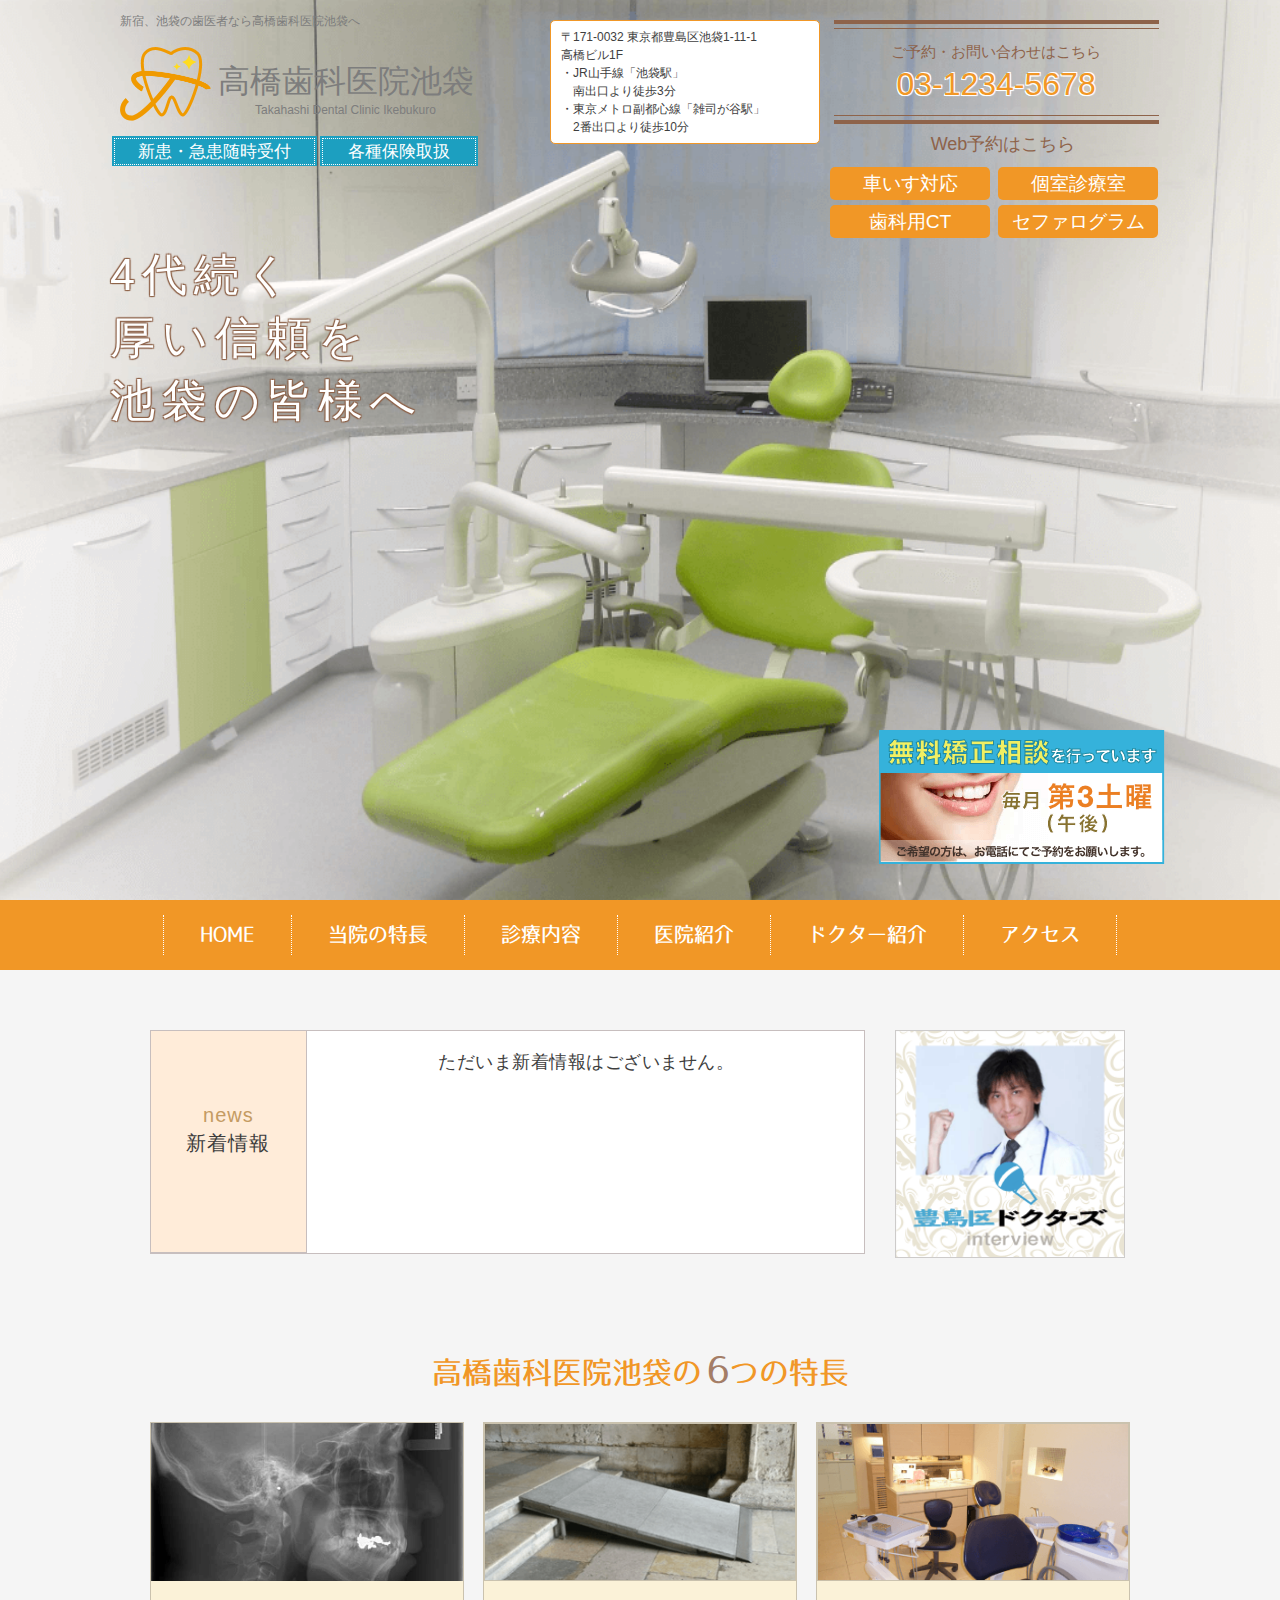
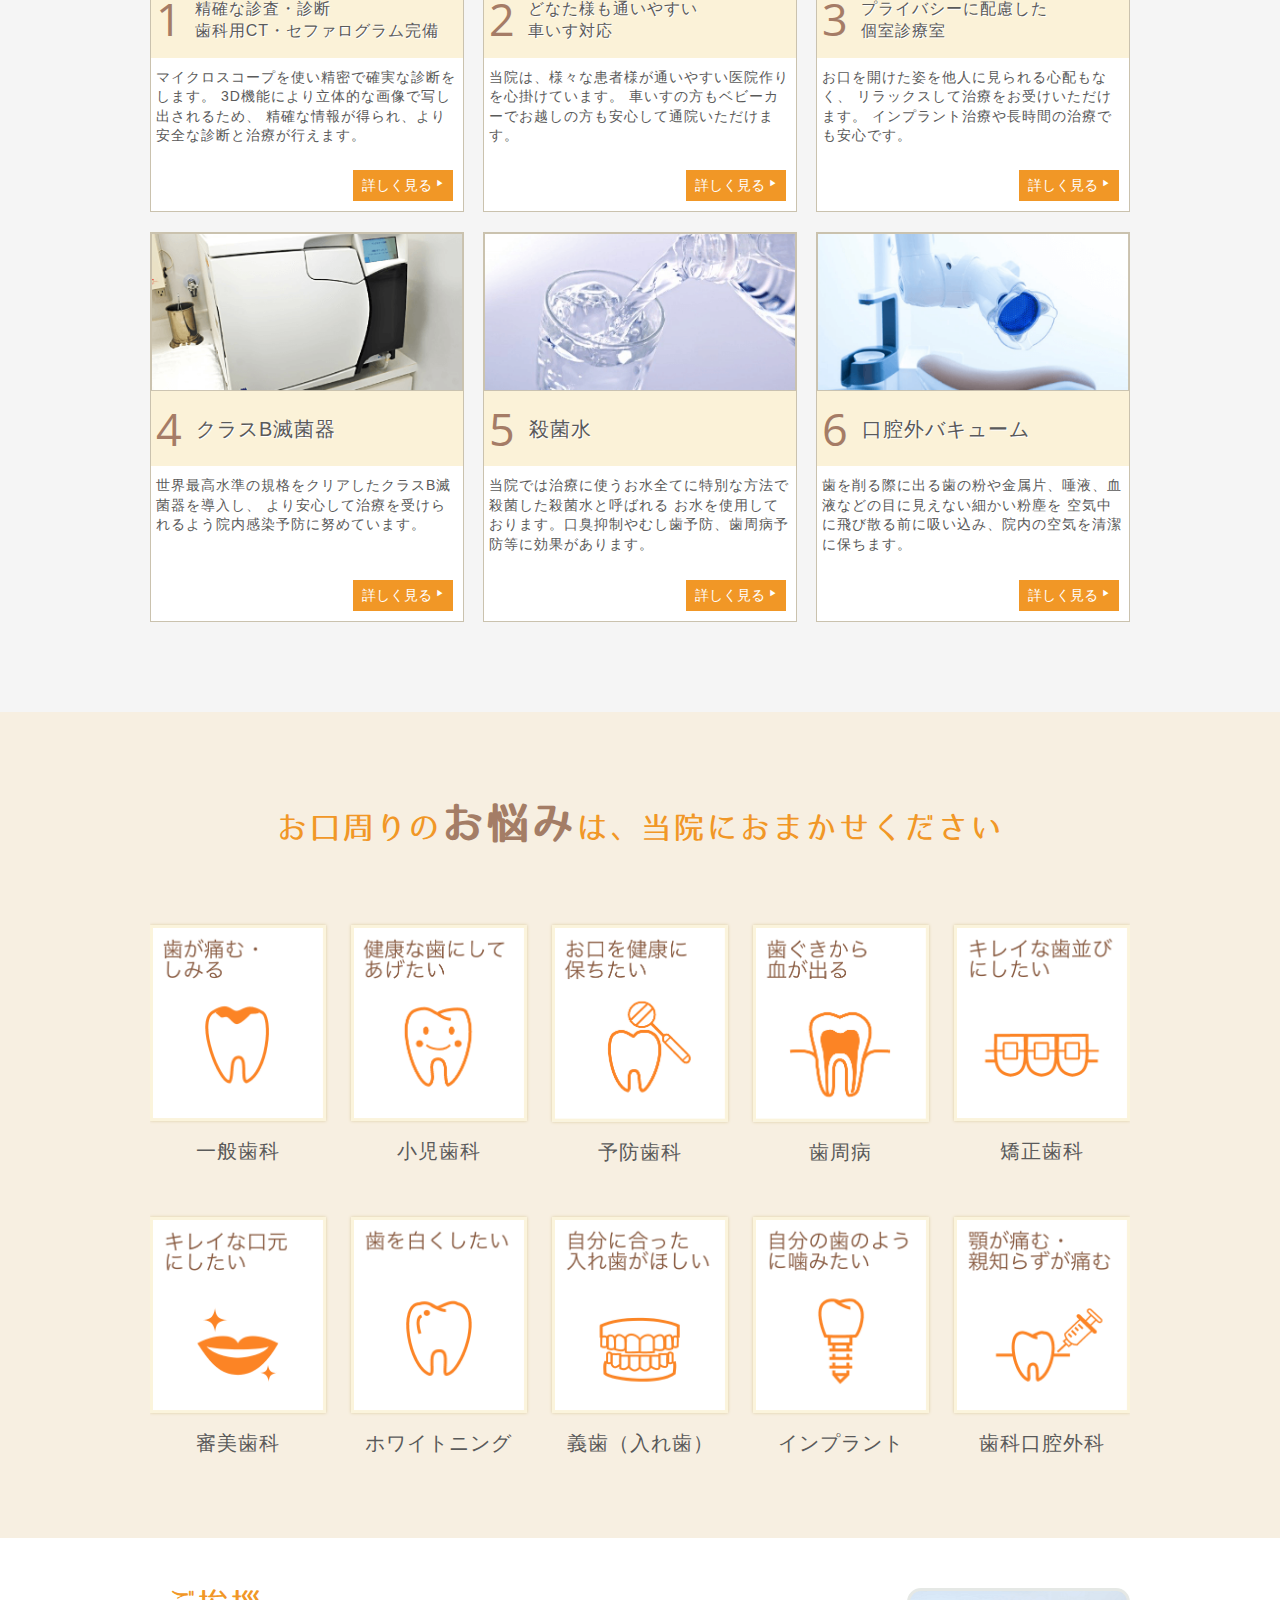
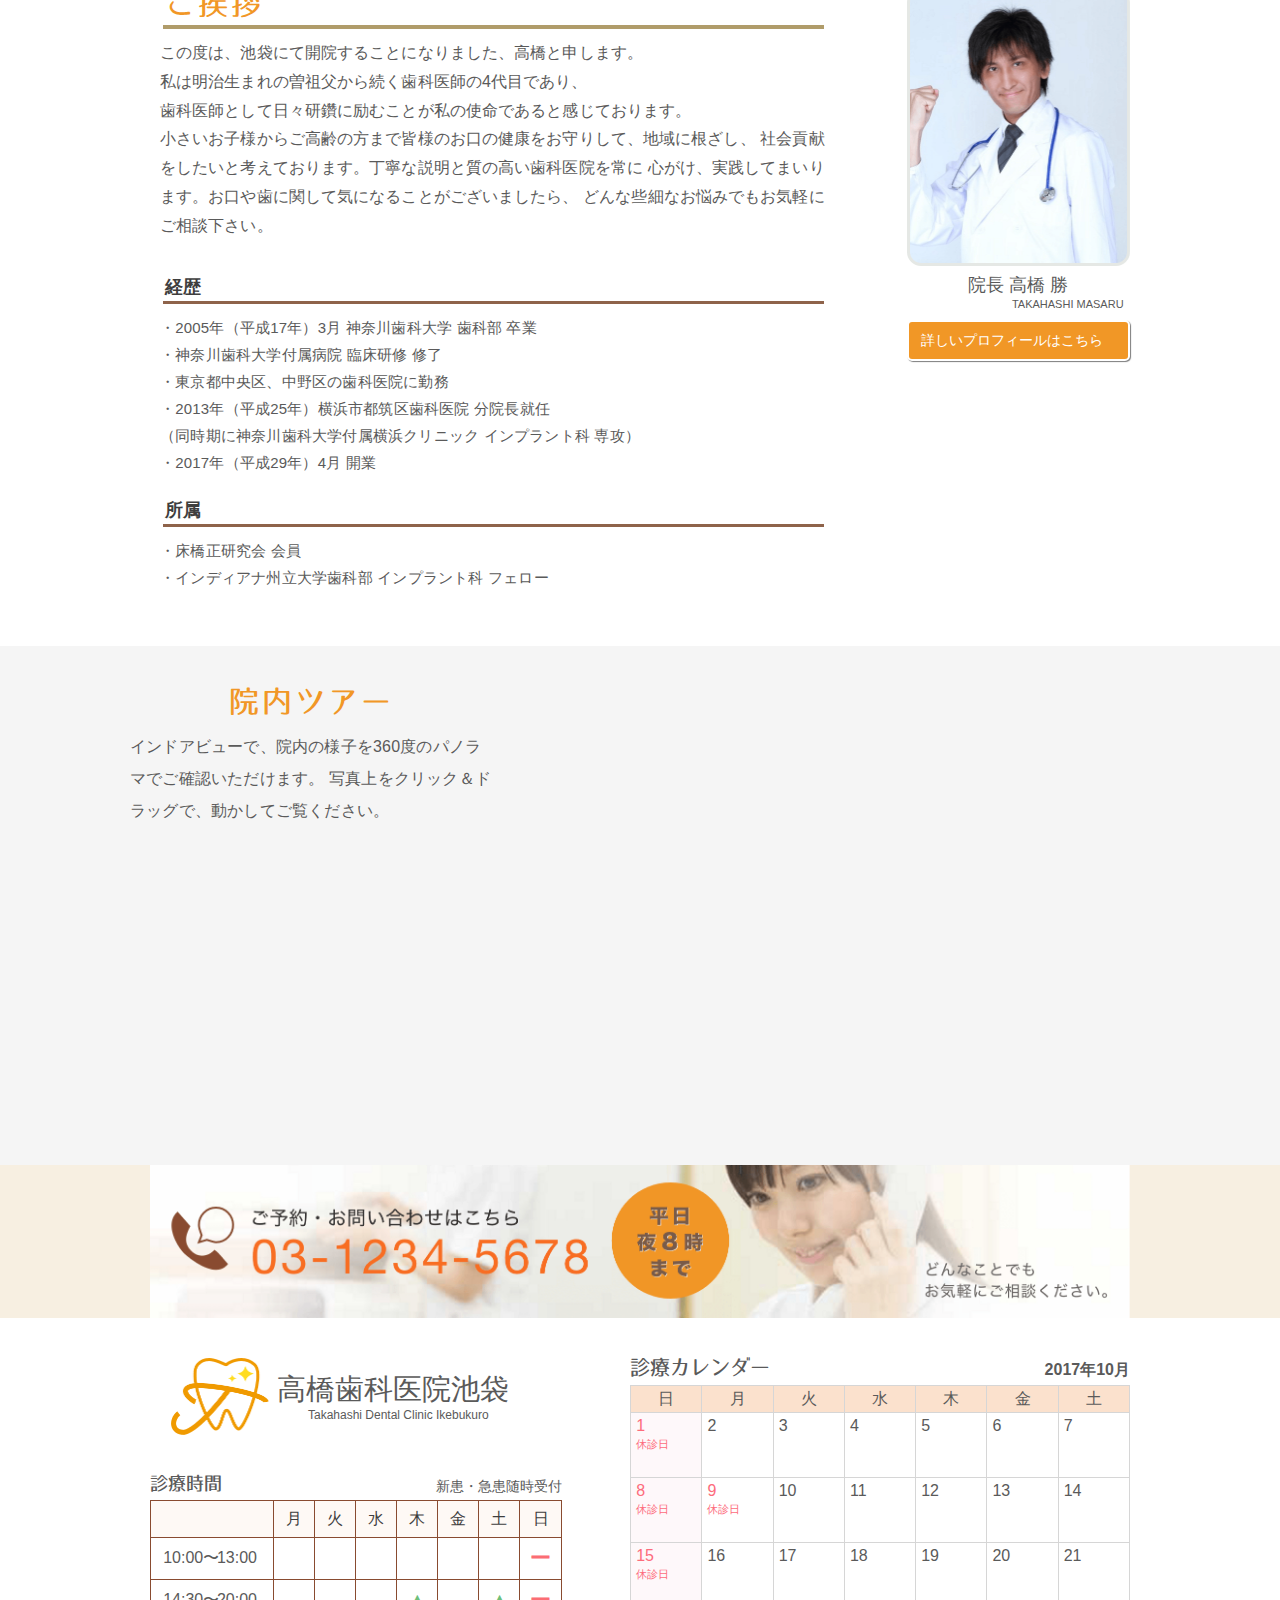
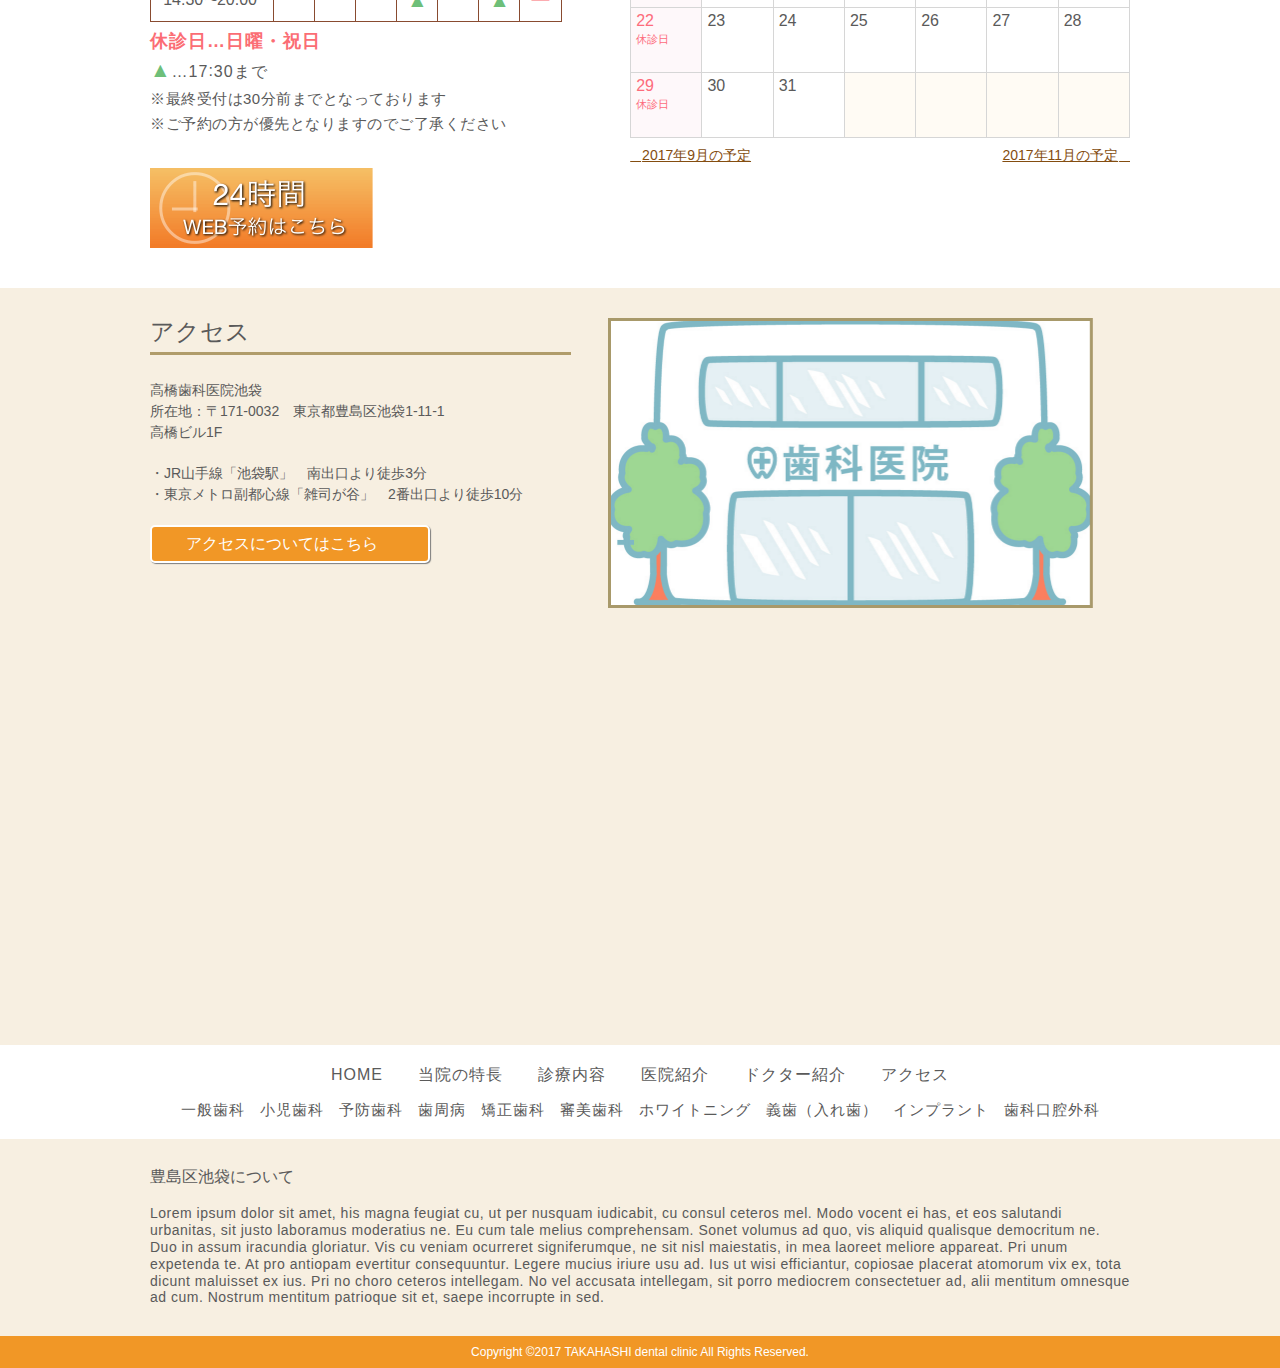
==== commit 6028d57b: "all done" ====
--- a/index.html
+++ b/index.html
@@ -8,12 +8,15 @@
   <title>高橋歯科医院池袋</title>
   <link rel="stylesheet" href="css/style.min.css">
   <link rel="stylesheet" href="css/font-awesome.min.css">
+  <link rel="stylesheet" href="css/slick.css">
   <link href="https://fonts.googleapis.com/css?family=Open+Sans:400i" rel="stylesheet">
 </head>
 
 <body>
   <div class="wrapper">
     <header>
+      <div class="bg-slider"></div>
+      <!-- /.bg-slider -->
       <div class="gradient">
         <p class="message">新宿、池袋の歯医者なら高橋歯科医院池袋へ</p>
         <!-- /.message -->
@@ -26,13 +29,13 @@
         <!-- /.logo -->
         <h1 class="clearfix">高橋歯科医院池袋<span>Takahashi Dental Clinic Ikebukuro</span></h1>
 
-      <div class="caption">
-        <p><span>新患・急患随時受付</span></p>
-        <p><span>各種保険取扱</span></p>
-      </div>
-      <!-- /.caption -->
-    </div>
-    <!-- /.gradient -->
+        <div class="caption">
+          <p><span>新患・急患随時受付</span></p>
+          <p><span>各種保険取扱</span></p>
+        </div>
+        <!-- /.caption -->
+      </div>
+      <!-- /.gradient -->
       <div class="address">
         <p>
           <span>〒171-0032 東京都豊島区池袋1-11-1</span>
@@ -45,34 +48,45 @@
       </div>
       <!-- /.address -->
       <div class="right">
-      <div class="reservation">
-        <a href="tel:0000000000">
-          <div class="tel">
-            <p>ご予約・お問い合わせはこちら</p>
-            <p>03-1234-5678</p>
-          </div>
-          <!-- /.tel -->
-        </a>
-      <p><a href="#">Web予約はこちら</a></p>
-    </div>
-    <!-- /.reservation -->
-      <div class="in_hospital">
-        <p>
-          <span>車いす対応</span>
-          <span>個室診療室</span>
-        </p>
-        <p>
-          <span>歯科用CT</span>
-          <span>セファログラム</span>
-        </p>
-      </div>
-      <!-- /.in_hospital -->
-    </div>
-    <!-- /.right -->
-    <div class="clear"></div>
-    <!-- /.clear -->
+        <div class="reservation">
+          <a href="tel:0000000000">
+            <div class="tel">
+              <p>ご予約・お問い合わせはこちら</p>
+              <p>03-1234-5678</p>
+            </div>
+            <!-- /.tel -->
+          </a>
+          <p><a href="#">Web予約はこちら</a></p>
+        </div>
+        <!-- /.reservation -->
+        <div class="in_hospital">
+          <p>
+            <span>車いす対応</span>
+            <span>個室診療室</span>
+          </p>
+          <p>
+            <span>歯科用CT</span>
+            <span>セファログラム</span>
+          </p>
+        </div>
+        <!-- /.in_hospital -->
+      </div>
+      <!-- /.right -->
+      <div class="clear"></div>
+      <!-- /.clear -->
       <div class="picture">
-        <img src="./images/mobile/header@2x.png" alt="診療室">
+        <div class="slide">
+        <picture>
+            <img src="./images/mobile/header.png" srcset="./images/mobile/header@2x.png 2x" alt="診療室">
+        </picture>
+        <picture>
+            <img src="./images/mobile/header2.png" srcset="./images/mobile/header2@2x.png 2x" alt="治療風景">
+        </picture>
+        <picture>
+            <img src="./images/mobile/header3.png" srcset="./images/mobile/header3@2x.png 2x" alt="診療室">
+        </picture>
+      </div>
+      <!-- /.slide -->
         <p>
           <span>4代続く</span>
           <span>厚い信頼を</span>
@@ -80,14 +94,8 @@
         </p>
       </div>
       <!-- /.picture -->
-      <div class="words">
-        <p>4代続く</p>
-        <p>厚い信頼を</p>
-        <p>雑司が谷の皆様へ</p>
-      </div>
-      <!-- /.words -->
       <div class="discus">
-          <img src="./images/mobile/banner.png" srcset="./images/mobile/banner@2x.png 2x" alt="無料矯正相談">
+        <img src="./images/mobile/banner.png" srcset="./images/mobile/banner@2x.png 2x" alt="無料矯正相談">
       </div>
       <!-- /.discus -->
       <div id="ham_menu">
@@ -181,7 +189,7 @@
           <div class="flex_inner1">
             <div class="box1">
               <p>
-                  <img src="./images/mobile/six_strong/sefalo_1.png" srcset="./images/mobile/six_strong/sefalo_1@2x.png 2x" alt="セファログラム">
+                <img src="./images/mobile/six_strong/sefalo_1.png" srcset="./images/mobile/six_strong/sefalo_1@2x.png 2x" alt="セファログラム">
               </p>
               <div class="strong1">
                 <p>1</p>
@@ -202,7 +210,7 @@
             <!-- /.box1 -->
             <div class="box2">
               <p>
-                  <img src="./images/mobile/six_strong/varia_free.png" srcset="./images/mobile/six_strong/varia_free@2x.png 2x" alt="車いす対応">
+                <img src="./images/mobile/six_strong/varia_free.png" srcset="./images/mobile/six_strong/varia_free@2x.png 2x" alt="車いす対応">
               </p>
               <div class="strong2">
                 <p>2</p>
@@ -223,7 +231,7 @@
             <!-- /.box2 -->
             <div class="box3">
               <p>
-                  <img src="./images/mobile/six_strong/room.png" srcset="./images/mobile/six_strong/room@2x.png 2x" alt="個室診療室">
+                <img src="./images/mobile/six_strong/room.png" srcset="./images/mobile/six_strong/room@2x.png 2x" alt="個室診療室">
               </p>
               <div class="strong3">
                 <p>3</p>
@@ -247,7 +255,7 @@
           <div class="flex_inner1_2">
             <div class="box4">
               <p>
-                  <img src="./images/mobile/six_strong/class_b.png" srcset="./images/mobile/six_strong/class_b@2x.png 2x" alt="クラスB滅菌器">
+                <img src="./images/mobile/six_strong/class_b.png" srcset="./images/mobile/six_strong/class_b@2x.png 2x" alt="クラスB滅菌器">
               </p>
               <div class="strong4">
                 <p>4</p>
@@ -267,7 +275,7 @@
             <!-- /.box4 -->
             <div class="box5">
               <p>
-                  <img src="./images/mobile/six_strong/water.png" srcset="./images/mobile/six_strong/water@2x.png 2x" alt="殺菌水">
+                <img src="./images/mobile/six_strong/water.png" srcset="./images/mobile/six_strong/water@2x.png 2x" alt="殺菌水">
               </p>
               <div class="strong5">
                 <p>5</p>
@@ -287,7 +295,7 @@
             <!-- /.box5 -->
             <div class="box6">
               <p>
-                  <img src="./images/mobile/six_strong/vacuum.png" srcset="./images/mobile/six_strong/vacuum@2x.png 2x" alt="口腔外バキューム">
+                <img src="./images/mobile/six_strong/vacuum.png" srcset="./images/mobile/six_strong/vacuum@2x.png 2x" alt="口腔外バキューム">
               </p>
               <div class="strong6">
                 <p>6</p>
@@ -489,81 +497,81 @@
       </div>
       <!-- /.tel -->
       <section id="open_hour">
-                <div class="left">
-        <div class="logo2">
-          <picture>
-            <source media="(min-width: 768px)" srcset="./images/pc/logo_s@2x.png 2x">
-            <img src="./images/mobile/logo_s.png" srcset="./images/mobile/logo_s@2x.png 2x" alt="医院ロゴ">
-          </picture>
-        </div>
-        <!-- /.logo2 -->
-        <h2 class="clearfix">高橋歯科医院池袋<span>Takahashi Dental Clinic Ikebukuro</span></h2>
-        <div class="week">
-          <p class="caption">
-            <span class="font">診療時間</span>
-            <span>新患・急患随時受付</span>
-          </p>
-          <table>
-            <tbody>
-              <tr>
-                <th scope="col">&nbsp;</th>
-                <th scope="col">月</th>
-                <th scope="col">火</th>
-                <th scope="col">水</th>
-                <th scope="col">木</th>
-                <th scope="col">金</th>
-                <th scope="col">土</th>
-                <th scope="col">
-                  <p>日</p>
-                </th>
-              </tr>
-              <tr>
-                <td>
-                  <p>10:00〜</p>
-                  <p>&nbsp;13:00</p>
-                </td>
-                <td><i class="fa fa-circle-o" aria-hidden="true"></i></td>
-                <td><i class="fa fa-circle-o" aria-hidden="true"></i></td>
-                <td><i class="fa fa-circle-o" aria-hidden="true"></i></td>
-                <td><i class="fa fa-circle-o" aria-hidden="true"></i></td>
-                <td><i class="fa fa-circle-o" aria-hidden="true"></i></td>
-                <td><i class="fa fa-circle-o" aria-hidden="true"></i></td>
-                <td class="line">ー</td>
-              </tr>
-              <tr>
-                <td>
-                  <p>14:30〜</p>
-                  <p>&nbsp;20:00</p>
-                </td>
-                <td><i class="fa fa-circle-o" aria-hidden="true"></i></td>
-                <td><i class="fa fa-circle-o" aria-hidden="true"></i></td>
-                <td><i class="fa fa-circle-o" aria-hidden="true"></i></td>
-                <td class="triangle">▲</td>
-                <td><i class="fa fa-circle-o" aria-hidden="true"></i></td>
-                <td class="triangle">▲</td>
-                <td class="line">ー</td>
-              </tr>
-            </tbody>
-          </table>
-          <div class="attention">
-            <p>休診日…日曜・祝日</p>
-            <p><span class="triangle">▲</span>…17<span class="colon">:</span>30まで</p>
-            <p>※最終受付は30分前までとなっております</p>
-            <p>※ご予約の方が優先となりますのでご了承ください</p>
+        <div class="left">
+          <div class="logo2">
+            <picture>
+              <source media="(min-width: 768px)" srcset="./images/pc/logo_s@2x.png 2x">
+              <img src="./images/mobile/logo_s.png" srcset="./images/mobile/logo_s@2x.png 2x" alt="医院ロゴ">
+            </picture>
           </div>
-          <!-- /.attention -->
-          <div>
-            <a href="#">
-              <picture>
-                <source media="(min-width: 768px)" srcset="./images/pc/banner2@2x.png 2x">
-                <img src="./images/mobile/web_reservation.png" srcset="./images/mobile/web_reservation@2x.png 2x" alt="WEB予約">
-              </picture>
-            </a>
+          <!-- /.logo2 -->
+          <h2 class="clearfix">高橋歯科医院池袋<span>Takahashi Dental Clinic Ikebukuro</span></h2>
+          <div class="week">
+            <p class="caption">
+              <span class="font">診療時間</span>
+              <span>新患・急患随時受付</span>
+            </p>
+            <table>
+              <tbody>
+                <tr>
+                  <th scope="col">&nbsp;</th>
+                  <th scope="col">月</th>
+                  <th scope="col">火</th>
+                  <th scope="col">水</th>
+                  <th scope="col">木</th>
+                  <th scope="col">金</th>
+                  <th scope="col">土</th>
+                  <th scope="col">
+                    <p>日</p>
+                  </th>
+                </tr>
+                <tr>
+                  <td>
+                    <p>10:00〜</p>
+                    <p>&nbsp;13:00</p>
+                  </td>
+                  <td><i class="fa fa-circle-o" aria-hidden="true"></i></td>
+                  <td><i class="fa fa-circle-o" aria-hidden="true"></i></td>
+                  <td><i class="fa fa-circle-o" aria-hidden="true"></i></td>
+                  <td><i class="fa fa-circle-o" aria-hidden="true"></i></td>
+                  <td><i class="fa fa-circle-o" aria-hidden="true"></i></td>
+                  <td><i class="fa fa-circle-o" aria-hidden="true"></i></td>
+                  <td class="line">ー</td>
+                </tr>
+                <tr>
+                  <td>
+                    <p>14:30〜</p>
+                    <p>&nbsp;20:00</p>
+                  </td>
+                  <td><i class="fa fa-circle-o" aria-hidden="true"></i></td>
+                  <td><i class="fa fa-circle-o" aria-hidden="true"></i></td>
+                  <td><i class="fa fa-circle-o" aria-hidden="true"></i></td>
+                  <td class="triangle">▲</td>
+                  <td><i class="fa fa-circle-o" aria-hidden="true"></i></td>
+                  <td class="triangle">▲</td>
+                  <td class="line">ー</td>
+                </tr>
+              </tbody>
+            </table>
+            <div class="attention">
+              <p>休診日…日曜・祝日</p>
+              <p><span class="triangle">▲</span>…17<span class="colon">:</span>30まで</p>
+              <p>※最終受付は30分前までとなっております</p>
+              <p>※ご予約の方が優先となりますのでご了承ください</p>
+            </div>
+            <!-- /.attention -->
+            <div>
+              <a href="#">
+                <picture>
+                  <source media="(min-width: 768px)" srcset="./images/pc/banner2@2x.png 2x">
+                  <img src="./images/mobile/web_reservation.png" srcset="./images/mobile/web_reservation@2x.png 2x" alt="WEB予約">
+                </picture>
+              </a>
+            </div>
           </div>
-        </div>
-        <!-- /.week -->
-      </div>
-      <!-- /.left -->
+          <!-- /.week -->
+        </div>
+        <!-- /.left -->
         <div class="month">
           <p class="caption">
             <span class="font">診療カレンダー</span>
@@ -684,43 +692,34 @@
     </main>
     <footer>
       <div class="footer_nav">
-        <ul class="main">
-          <ul>
+        <div class="main_wrapper">
+          <ul class="main">
             <li><a href="#">HOME</a></li>
             <li><a href="#">当院の特長</a></li>
-          </ul>
-          <ul>
             <li><a href="#">診療内容</a></li>
             <li><a href="#">医院紹介</a></li>
-          </ul>
-          <ul>
             <li><a href="#">ドクター紹介</a></li>
             <li><a href="#">アクセス</a></li>
           </ul>
-        </ul>
-        <ul class="sub">
-          <ul>
+          <!-- /.main -->
+        </div>
+        <!-- /.main_wrapper -->
+        <div class="sub_wrapper">
+          <ul class="sub">
             <li><a href="#">一般歯科</a></li>
             <li><a href="#">小児歯科</a></li>
-          </ul>
-          <ul>
             <li><a href="#">予防歯科</a></li>
             <li><a href="#">歯周病</a></li>
-          </ul>
-          <ul>
             <li><a href="#">矯正歯科</a></li>
             <li><a href="#">審美歯科</a></li>
-          </ul>
-          <ul>
             <li><a href="#">ホワイトニング</a></li>
             <li><a href="#">義歯（入れ歯）</a></li>
-          </ul>
-          <ul>
             <li><a href="#">インプラント</a></li>
             <li><a href="#">歯科口腔外科</a></li>
           </ul>
-        </ul>
-        <!-- /.sub -->
+          <!-- /.sub -->
+        </div>
+        <!-- /.sub_wrapper -->
       </div>
       <!-- /.footer_nav -->
       <div class="about">
@@ -748,6 +747,8 @@
   </div>
   <!-- /.wrapper -->
   <script src="./js/jquery-3.2.1.min.js"></script>
+  <script src="./js/bgslide.js"></script>
+  <script src="./js/slick.min.js"></script>
   <script src="./js/my_script.js"></script>
 </body>
 
--- a/css/style.min.css
+++ b/css/style.min.css
@@ -1 +1 @@
-﻿html,body,div,span,applet,object,iframe,h1,h2,h3,h4,h5,h6,p,blockquote,pre,a,abbr,acronym,address,big,cite,code,del,dfn,em,img,ins,kbd,q,s,samp,small,strike,strong,sub,sup,tt,var,b,u,i,center,dl,dt,dd,ol,ul,li,fieldset,form,label,legend,table,caption,tbody,tfoot,thead,tr,th,td,article,aside,canvas,details,embed,figure,figcaption,footer,header,hgroup,menu,nav,output,ruby,section,summary,time,mark,audio,video{margin:0;padding:0;border:0;font:inherit;vertical-align:baseline;-webkit-text-size-adjust:100%}article,aside,details,figcaption,figure,footer,header,hgroup,menu,nav,section{display:block}body{line-height:1;font-size:62.5%}ol,ul{list-style:none}blockquote,q{quotes:none}blockquote:before,blockquote:after,q:before,q:after{content:'';content:none}table{border-collapse:collapse;border-spacing:0}img{max-width:100%;height:auto;vertical-align:bottom}*{box-sizing:border-box;text-decoration:none}@font-face{font-family:'myFont';src:url("../logotype.woff") format("woff")}.font{font-family:'myFont'}body{font-family:"ヒラギノ角ゴ Pro W3", "Hiragino Kaku Gothic Pro", "メイリオ", Meiryo, Osaka, "ＭＳ Ｐゴシック", "MS PGothic", sans-serif}.clearfix::after{content:"";display:block;clear:both}body{max-width:1280px;color:#5A5A5A}header{background:#fff}header .message{font-size:1.2em;text-align:center;margin-top:15px;color:#7D7D7D}header .gradient{background:linear-gradient(#F6F7EE, #fff);padding-top:0.1px;overflow:hidden}header .logo{float:left;margin:1.65em 3.8666% 1em 10%}header h1{font-size:2.6em;text-align:center;margin-top:30px;margin-right:10%;line-height:0.9em;color:#7D7D7D}header h1 span{display:block;font-size:10px;text-align:center}header .caption{margin-bottom:10px}header .caption p{display:inline-block;height:26px;background:#1C9FC0;text-align:center;color:#fff;font-size:1.4em;line-height:1.6}header .caption p span{display:inline-block;width:98%;height:90%;margin-top:0.125em;border:1px dotted #fff}header .caption p:first-child{width:51.2%;margin-left:4%}header .caption p:first-child span{width:98%}header .caption p:nth-child(2){width:39.4666%;margin-right:4%}header .address{width:92%;margin:0 4% 10px;padding:7px 0 7px 2.6666%;border:1px solid #F19726;border-radius:5px;font-size:12px;line-height:1.5;color:#3E3E3E}header .address span{display:block}header .address span:nth-child(4),header .address span:nth-child(6){margin-left:1em}header .reservation{width:92%;margin:0 4% 6px;padding:4px 0;border-top:4px solid #8E634A}header .reservation .tel{padding:6px 0 2px;border-top:1px solid #8E634A;border-bottom:1px solid #8E634A}header .reservation p{text-align:center;line-height:1.4}header .reservation p:first-child{font-size:1.5em;color:#8E634A}header .reservation p:nth-child(2){font-size:3.2em;color:#F19726;text-shadow:1px 1px 1px #fff, -1px 1px 0 #fff, 1px -1px 0 #fff, -1px 1px 0 #fff}header .reservation p a{display:block;font-size:18px;color:#8E634A;text-align:center;margin-top:4px;padding-top:8px;border-top:4px solid #8E634A;text-shadow:none}header .reservation p a::before{content:"\f101";font-family:FontAwesome}header .in_hospital p{margin:0 4%}header .in_hospital p span{display:inline-block;width:48.5%;padding:5px 0;margin-bottom:5px;background:#F19726;border-radius:5px;color:#fff;text-align:center;font-size:1.6em}header .in_hospital p span:first-child{margin-right:5px}header .picture{margin-bottom:6px;position:relative}header .picture p{position:absolute;left:4%;bottom:14.563%}header .picture p span{display:block;font-size:2em;line-height:1.4;letter-spacing:0.15em;color:#fff;text-shadow:1px 1px 1px #8E634A,-1px -1px 1px #8E634A,1px -1px 1px #8E634A,-1px 1px 1px #8E634A}header .words{display:none}header .discus img{display:block;margin:auto auto 6px}header #ham_menu{width:30px;height:30px;background:#B16551;border-radius:5px;position:relative;position:fixed;top:15px;right:15px;z-index:1}header #ham_menu span{display:block;width:18px;height:2px;background:#fff;position:absolute;top:50%;left:50%;margin-left:-9px;margin-top:-1px}header #ham_menu span.top{transform:translateY(-7px)}header #ham_menu span.bottom{transform:translateY(7px)}@media (min-width: 768px){header{height:100vh;background:url(../images/pc/header.png);background-size:cover}header .clear{clear:both}header .message{text-align:left;margin-left:25%;overflow:hidden}header .gradient{width:480px;background:none;float:left}header .logo{margin:20px 0 15px 25%}header h1{font-size:3.2em;margin-right:0;margin-top:40px}header h1 span{font-size:12px}header .caption{width:400px;font-size:12px;margin-bottom:0;margin-left:20%}header .caption p{height:30px;line-height:1.5}header .address{width:270px;margin:0;margin-left:70px;margin-top:20px;padding-left:10px;background:#fff;float:left}header .right{float:left;margin-top:20px}header .reservation{width:325px}header .reservation .tel{padding:12px 0 8px}header .in_hospital p{margin:0;margin-left:10px;font-size:12px}header .in_hospital p span{padding:7px 0;width:160px}header .picture{display:none}header .words{display:block;margin-left:9%;margin-top:50px}header .words p{font-size:4em;line-height:1.4;letter-spacing:0.15em;color:#fff;text-shadow:1px 1px 1px #8E634A,-1px -1px 1px #8E634A,1px -1px 1px #8E634A,-1px 1px 1px #8E634A}header .discus img{display:block;position:absolute;bottom:30px;right:9%}header #ham_menu{display:none}}nav#mobile{margin-left:30px;width:70%;padding:60px 10px 5px;background:rgba(239,150,55,0.9);position:relative;position:fixed;top:0;right:0;transition:0.25s linear;transform:translateX(100%);z-index:2}nav#mobile.on{transform:translateX(0)}nav#mobile #close_button{width:30px;height:30px;background:#fff;border:1px solid #B16551;border-radius:5px;position:relative;position:absolute;top:15px;right:15px}nav#mobile #close_button span{display:block;width:18px;height:2px;background:#B16551;position:absolute;top:50%;left:50%;margin-left:-9px;margin-top:-1px}nav#mobile #close_button span:first-child{transform:rotate(45deg)}nav#mobile #close_button span:last-child{transform:rotate(-45deg)}nav#mobile #menu .large li{width:99.5%;border:1px solid #fff;font-size:1.8em;text-align:center;padding:10px 0;margin:auto auto 5px}nav#mobile #menu .large li a{display:block;color:#fff}nav#mobile #menu .small ul li{display:inline-block;width:49%;border:1px solid #fff;font-size:1.2em;text-align:center;padding:8px 0;margin:auto auto 5px}nav#mobile #menu .small ul li a{display:inline-block;color:#fff}nav#mobile #menu .small ul li:first-child{margin-right:1px}nav.pc{display:none}@media (min-width: 768px){nav#mobile{display:none}nav.pc{display:block;background:#F19726}nav.pc .menu{position:relative;overflow:hidden}nav.pc .menu ul{position:relative;left:50%;float:left;padding:15px 0}nav.pc .menu ul li{position:relative;left:-50%;float:left}nav.pc .menu li a{display:block;font-size:2em;color:#fff;padding:10px 36px;border-left:1px dotted #fff;transition:.25s linear}nav.pc .menu li a:hover{color:#5A5A5A}nav.pc .menu li:last-child a{border-right:1px dotted #fff}}main{background:#f5f5f5;padding-top:15px}main .info_wrapper{width:92%;height:300px;border:1px solid #C7BEBE;background:#fff;color:#3E3E3E;text-align:center;margin:auto auto 15px}main .info_wrapper>p{width:100%;height:65px;font-size:2em;background:#FFECD9;line-height:1.4;letter-spacing:1px}main .info_wrapper>p span{display:block}main .info_wrapper>p span:first-child{color:#C49B62}main .info_wrapper .info_inner{width:100%;background:#fff}main .info_wrapper .info_inner p{font-size:1.8em;line-height:4;letter-spacing:0.5px}main .interview img{display:block;margin:auto auto 15px}@media (min-width: 768px){main{padding:0 150px;padding-top:60px}main .info_wrapper{width:73%;height:23.5%;margin-right:3%;margin-bottom:95px;float:left;position:relative}main .info_wrapper>p{width:22%;height:223px;border:1px solid #C7BEBE;margin-top:-1px;margin-left:-1px}main .info_wrapper>p span:first-child{margin-top:70px}main .info_wrapper .info_inner{width:70%;display:inline;position:absolute;top:-5px;right:4%;background:none}main .info_wrapper .info_inner p{display:inline;width:78%}main .interview img{margin:0;width:23.5%;float:left}}main section#strong .flex_inner1_2{padding-bottom:70px}main section#strong h2{margin-bottom:10px}main section#strong h2 p{font-size:3em;text-align:center;line-height:1.2;color:#F19726}main section#strong h2 p span{font-size:1.2em;color:#A47D66}main section#strong .box1,main section#strong .box2,main section#strong .box3,main section#strong .box4,main section#strong .box5,main section#strong .box6{width:92%;background:#fff;border:1px solid #CAC2AE;margin:auto auto 10px;position:relative}main section#strong .strong1,main section#strong .strong2,main section#strong .strong3,main section#strong .strong4,main section#strong .strong5,main section#strong .strong6{width:100%;background:#FBF2D8}main section#strong .strong1 p,main section#strong .strong2 p,main section#strong .strong3 p,main section#strong .strong4 p,main section#strong .strong5 p,main section#strong .strong6 p{display:inline-block;padding:15px 0 15px 10px}main section#strong .strong1 p:first-child,main section#strong .strong2 p:first-child,main section#strong .strong3 p:first-child,main section#strong .strong4 p:first-child,main section#strong .strong5 p:first-child,main section#strong .strong6 p:first-child{font-family:'Open Sans', sans-serif;font-size:4.5em;color:#A57C66;padding-left:5px}main section#strong .strong1 p span,main section#strong .strong2 p span,main section#strong .strong3 p span,main section#strong .strong4 p span,main section#strong .strong5 p span,main section#strong .strong6 p span{display:block;font-size:1.6em;text-shadow:1px 1px 0 #fff;line-height:1.4;letter-spacing:1px}main section#strong .explain{width:100%;padding:10px 5px 0;background:#fff;font-size:1.4em;line-height:1.4}main section#strong .explain p{margin-bottom:65px;letter-spacing:1px}main section#strong .explain .btn a{display:block;width:100px;font-size:14px;text-align:right;color:#fff;padding:5px 20px 5px 8px;background:#F19726;position:relative;position:absolute;right:10px;bottom:10px;transition:.25s linear}main section#strong .explain .btn a span{font-size:8px;position:absolute;top:7px;right:8px}main section#strong .strong4,main section#strong .strong5,main section#strong .strong6{position:relative}main section#strong .strong4 p:last-child span,main section#strong .strong5 p:last-child span,main section#strong .strong6 p:last-child span{font-size:2em;position:absolute;top:24px;left:45px}@media (min-width: 768px){main section#strong .flex_inner1_2{padding-bottom:90px}main section#strong h2{margin-bottom:30px;text-align:center}main section#strong h2 p{display:inline-block}main section#strong .flex_inner1{display:flex;justify-content:space-between;margin:0;margin-bottom:20px}main section#strong .flex_inner1_2{display:flex;justify-content:space-between;margin:0;margin-bottom:0}main section#strong .box1,main section#strong .box2,main section#strong .box3,main section#strong .box4,main section#strong .box5,main section#strong .box6{width:32%;height:390px;margin:0}main section#strong .btn a:hover{color:#5A5A5A}}main section#substance{padding-bottom:80px;background:#F7EFE1}main section#substance h2 p{font-size:2.6em;color:#F19726;text-align:center;line-height:1.5;letter-spacing:0.1em;padding-top:30px;margin-bottom:25px}main section#substance h2 p span:first-child{font-size:1.4em;font-weight:bold;color:#A47D66}main section#substance h2 p span:last-child{display:block}main section#substance .flex_wrapper2{overflow:hidden}main section#substance .flex_wrapper2 img{box-shadow:0 0 3px #DDCDA0}main section#substance .flex_wrapper2 p{font-size:1.6em;text-align:center;letter-spacing:1px;padding:10px 0}main section#substance .flex_wrapper2 .box2_1,main section#substance .flex_wrapper2 .box2_10,main section#substance .flex_wrapper2 .box2_2,main section#substance .flex_wrapper2 .box2_3,main section#substance .flex_wrapper2 .box2_4,main section#substance .flex_wrapper2 .box2_5,main section#substance .flex_wrapper2 .box2_6,main section#substance .flex_wrapper2 .box2_7,main section#substance .flex_wrapper2 .box2_8,main section#substance .flex_wrapper2 .box2_9{float:left;margin-left:2.6%}@media (min-width: 768px){main section#substance{padding:0 150px;padding-bottom:40px;margin-left:-150px;margin-right:-150px}main section#substance h2 p{font-size:3em;padding-top:80px;margin-bottom:60px}main section#substance h2 p span:last-child{display:inline-block;margin-left:-20px}main section#substance .flex_wrapper2 .flex_inner2{display:flex;justify-content:space-between}main section#substance .flex_wrapper2 .flex_inner2_2{display:flex;justify-content:space-between}main section#substance .flex_wrapper2 p:last-child{font-size:2em;padding:10px 0;margin-bottom:35px}main section#substance .flex_wrapper2 .box2_1,main section#substance .flex_wrapper2 .box2_10,main section#substance .flex_wrapper2 .box2_2,main section#substance .flex_wrapper2 .box2_3,main section#substance .flex_wrapper2 .box2_4,main section#substance .flex_wrapper2 .box2_5,main section#substance .flex_wrapper2 .box2_6,main section#substance .flex_wrapper2 .box2_7,main section#substance .flex_wrapper2 .box2_8,main section#substance .flex_wrapper2 .box2_9{float:none;margin-left:2.6%}main section#substance .flex_wrapper2 .box2_1,main section#substance .flex_wrapper2 .box2_6{margin-left:0}}main section#greeting_wrapper{background:#fff;padding-bottom:50px}main section#greeting_wrapper h2{font-size:2.4em;color:#F19726;letter-spacing:0.1em;margin-left:5px;padding-top:15px}main section#greeting_wrapper h2::after{content:"";display:block;width:100%;height:4px;margin-top:7px;margin-left:-2px;margin-bottom:10px;background:#B09C6A}main section#greeting_wrapper .greeting_inner{padding:0 10px;margin-bottom:20px}main section#greeting_wrapper .greeting_inner p{font-size:1.5em;line-height:1.8;letter-spacing:0.1px}main section#greeting_wrapper .prof img{display:block;margin:auto auto 10px}main section#greeting_wrapper .prof p:nth-child(2){font-size:1.8em;text-align:center;margin-bottom:5px}main section#greeting_wrapper .prof p:nth-child(3){font-size:1.1em;text-align:center;margin-left:9em;margin-bottom:10px}main section#greeting_wrapper .prof p:last-child a{display:block;width:215px;font-size:1.4em;color:#fff;padding:11px 0 11px 7px;margin:auto auto 35px;background:#F19726;border:2px solid #fff;border-radius:5px;box-shadow:1px 1px 1px #7D7D7D}main section#greeting_wrapper .prof p:last-child a::after{content:"\f061";font-family:FontAwesome;font-size:0.9em;margin-left:3px;position:relative;top:-1px}main section#greeting_wrapper .belong,main section#greeting_wrapper .career{padding:0 10px}main section#greeting_wrapper .belong h3,main section#greeting_wrapper .career h3{font-size:1.8em;color:#3E3E3E;margin-left:5px}main section#greeting_wrapper .belong h3::after,main section#greeting_wrapper .career h3::after{content:"";display:block;width:100%;height:3px;margin-top:2px;margin-left:-2px;margin-bottom:10px;background:#8E634A}main section#greeting_wrapper .belong p,main section#greeting_wrapper .career p{font-size:1.3em;line-height:1.8;letter-spacing:0.2px}main section#greeting_wrapper .belong h3{margin-top:25px}@media (min-width: 768px){main section#greeting_wrapper{padding:0 150px;padding-bottom:55px;margin-left:-150px;margin-right:-150px;overflow:hidden}main section#greeting_wrapper h2{font-size:3em;padding-top:50px}main section#greeting_wrapper h2::after{content:"";width:100%}main section#greeting_wrapper .greeting_inner{width:70%;float:left}main section#greeting_wrapper .greeting_inner p{font-size:1.6em}main section#greeting_wrapper .prof{float:right}main section#greeting_wrapper .prof img{margin-top:50px}main section#greeting_wrapper .prof p:last-child a{width:100%;padding-left:12px}main section#greeting_wrapper .prof p:last-child a::after{margin-left:5px}main section#greeting_wrapper .career{margin-top:-12%;float:left}main section#greeting_wrapper .belong,main section#greeting_wrapper .career{width:70%;clear:both}main section#greeting_wrapper .belong h3,main section#greeting_wrapper .career h3{font-weight:bold}main section#greeting_wrapper .belong h3::after,main section#greeting_wrapper .career h3::after{content:"";margin-top:5px}main section#greeting_wrapper .belong p,main section#greeting_wrapper .career p{font-size:1.5em;line-height:1.8;letter-spacing:0.2px}main section#greeting_wrapper .belong h3{padding-top:25px}}main section#tour{padding:40px 0 75px}main section#tour .text{margin-bottom:10px}main section#tour .text h2{font-size:3em;color:#F19726;text-align:center;letter-spacing:0.1em;margin-bottom:15px}main section#tour .text p{font-size:1.6em;padding:0 10px;line-height:2;letter-spacing:0.2px}main section#tour .viewer{padding-top:60%;position:relative}main section#tour .viewer iframe{width:100%;height:100%;position:absolute;top:0;left:0}main .tel{padding-top:50px;background:#fff}@media (min-width: 768px){main section#tour{margin-left:-3em;padding-right:0;overflow:hidden}main section#tour .text{width:38%;margin:0;float:left}main section#tour .viewer{width:58%;padding-top:40%;float:right}main section#tour .viewer iframe{width:100%;height:100%;position:absolute;top:0;left:0}main .tel{padding-top:50px;background:#fff}}@media (min-width: 768px) and (min-width: 768px){main .tel{padding:0 150px;margin:0 -150px;background:#F7EFE1}}main section#open_hour{padding-top:22.5px;padding-bottom:70px;background:#fff}main section#open_hour .logo2{float:left;margin-left:18.6666%;margin-right:8px;margin-bottom:25px}main section#open_hour h2{margin-top:9.5px;font-size:2.1em}main section#open_hour h2 span{display:block;font-size:8px;margin-top:2px}main section#open_hour .week{padding:0 1.8666%;position:relative}main section#open_hour .week p.caption span{display:inline-block;margin-bottom:5px}main section#open_hour .week p.caption span:first-child{font-size:1.6em;position:relative;left:0}main section#open_hour .week p.caption span:last-child{font-size:1.4em;text-align:right;position:absolute;right:1.8666%}main section#open_hour .week table,main section#open_hour .week td,main section#open_hour .week th{border:1px solid #894B30}main section#open_hour .week table{width:100%;font-size:16px;margin:auto auto 10px}main section#open_hour .week th{background-color:#FEF9F5;padding:10px}main section#open_hour .week td{vertical-align:middle;text-align:center;height:60px;width:40px}main section#open_hour .week td:first-child{line-height:1.4;padding:0 15px}main section#open_hour .week .triangle{font-size:1.3em;font-weight:bold;color:#6EBF79}main section#open_hour .week .line{font-size:1.3em;font-weight:bold;color:#FB6D74}main section#open_hour .week i{font-size:1.4em;font-weight:bold;color:#F19726}main section#open_hour .week .attention{margin-left:7.2%;margin-bottom:35px}main section#open_hour .week .attention p:first-child{font-size:1.6em;letter-spacing:1px;color:#FB6D74;margin-bottom:7px}main section#open_hour .week .attention p:nth-child(2){font-size:1.6em;letter-spacing:1px;margin-bottom:7px}main section#open_hour .week .attention .colon{position:relative;top:-1px}main section#open_hour .week .attention p:last-child,main section#open_hour .week .attention p:nth-child(3){font-size:1.4em;letter-spacing:0.5px}main section#open_hour .week .attention p:nth-child(3){margin-bottom:7px}main section#open_hour .week img{display:block;margin:auto auto 20px}main section#open_hour .month{padding:0 1.8666%;position:relative}main section#open_hour .month p.caption span{display:inline-block;font-size:1.6em;margin-bottom:5px}main section#open_hour .month p.caption span:last-child{position:absolute;right:1.8666%}main section#open_hour .month table,main section#open_hour .month td,main section#open_hour .month th{border:1px solid #D6D6D6}main section#open_hour .month table{width:100%;border-color:#D6D6D6;font-size:16px;margin:auto auto 10px}main section#open_hour .month th{padding:5px 0;background-color:#FBE1CD}main section#open_hour .month td{vertical-align:top;padding-top:5px;padding-left:5px;height:60px;width:14%}main section#open_hour .month td p:nth-child(even){font-size:11px}main section#open_hour .month .off{background-color:#FEF8FA}main section#open_hour .month .off p{color:#FD6C7C}main section#open_hour .month .day_off p:first-child,main section#open_hour .month .off p:first-child{margin-bottom:5px}main section#open_hour .month .day_off p{color:#FD6C7C}main section#open_hour .month .none{background-color:#FFFBF4}main section#open_hour .month p span.next a,main section#open_hour .month p span.prev a{display:inline-block;font-size:1.2em;color:#844D10;text-decoration:underline}main section#open_hour .month p span.prev a::before{content:"\f100";font-family:FontAwesome;padding-right:1px}main section#open_hour .month p span.next a{position:absolute;right:1.8666%}main section#open_hour .month p span.next a::after{content:"\f101";font-family:FontAwesome;padding-left:1px}@media (min-width: 768px){main section#open_hour{padding:40px 150px;margin:0 -150px;overflow:hidden}main section#open_hour .left{width:42%;float:left}main section#open_hour .logo2{float:left;margin-left:5%;margin-bottom:40px}main section#open_hour h2{margin-top:17px;font-size:2.9em}main section#open_hour h2 span{font-size:12px;margin-top:5px;padding-right:3.5em;text-align:center}main section#open_hour .week{padding:0}main section#open_hour .week .caption{position:relative}main section#open_hour .week p.caption span{margin-bottom:7px}main section#open_hour .week p.caption span:first-child{font-size:1.8em}main section#open_hour .week p.caption span:last-child{right:0;bottom:0}main section#open_hour .week th{color:#3E3E3E}main section#open_hour .week td{vertical-align:middle;text-align:center;height:42px;width:42px}main section#open_hour .week td:first-child{width:30%;padding:0;line-height:1.4}main section#open_hour .week td:first-child p{display:inline-block;margin-left:-4px}main section#open_hour .week td:first-child p:last-child{margin-left:-.7em}main section#open_hour .week .attention{margin-left:0}main section#open_hour .week .attention p:first-child{font-size:1.8em;font-weight:bold;margin-bottom:10px}main section#open_hour .week .attention p:nth-child(2){margin-bottom:10px}main section#open_hour .week .attention p:last-child,main section#open_hour .week .attention p:nth-child(3){font-size:1.5em;line-height:1.2}main section#open_hour .week img{margin:0}main section#open_hour .month{width:51%;float:right;padding:0}main section#open_hour .month .caption{position:relative}main section#open_hour .month p.caption span{font-size:2em;margin-bottom:7px}main section#open_hour .month p.caption span:last-child{font-size:1.6em;font-weight:bold;right:0;bottom:0}main section#open_hour .month td{height:65px;width:70px;background:#fff}main section#open_hour .month p span.next a,main section#open_hour .month p span.prev a{font-size:1.4em}main section#open_hour .month p span.next a{right:0}}main section#access{padding-top:20px;background:#F7EFE1}main section#access .address{padding:0 10px;margin-bottom:10px}main section#access .address h2{font-size:1.8em;line-height:1.2;margin-bottom:10px;border-bottom:3px solid #B09C6A}main section#access .address p{font-size:1.4em;line-height:1.5}main section#access .address .station{margin-top:10px}main section#access .address .station p{font-size:1.4em}main section#access .address .station p span{display:block;margin-left:1em}main section#access .address .station p a{display:block;width:273px;padding:5px 0;margin-top:10px;font-size:16px;text-align:center;color:#fff;background:#F19726;border:1px solid #fff;border-radius:5px;box-shadow:1px 1px 1px #7D7D7D}main section#access .address .station p a::after{content:"\f061";font-family:FontAwesome;margin-left:4px;position:relative;top:-1px}main section#access .appearance img{display:block;margin:auto;padding-bottom:30px}main section#access .map{padding-top:60%;position:relative}main section#access .map iframe{width:100%;height:100%;position:absolute;top:0;left:0}footer .footer_nav{padding:0 15px}footer .footer_nav ul.main{overflow:hidden;margin-top:20px}footer .footer_nav ul.main ul li,footer .footer_nav ul.sub ul li{float:left;width:49%;margin-bottom:5px;margin-right:5px}footer .footer_nav ul.main ul li:nth-child(even),footer .footer_nav ul.sub ul li:nth-child(even){margin-right:0}footer .footer_nav ul.main ul li a{display:block;font-size:1.6em;text-align:center;letter-spacing:1px;color:#5A5A5A;padding:7px 0;background:#FBEEE6;border:1px solid #EFD9CA}footer ul.sub{overflow:hidden;padding-bottom:20px}footer ul.sub ul li a{display:block;font-size:1.6em;text-align:center;letter-spacing:1px;color:#5A5A5A;padding:7px 0;background:#fff;border:1px solid #EFD9CA}footer .about{padding:15px;background:#F7EFE1}footer .about p:first-child{font-size:16px;margin-bottom:10px}footer .about p:last-child{font-size:12px;line-height:1.2;letter-spacing:0.5px}footer>p{font-size:1.2em;padding:10px 0;text-align:center;color:#fff;background:#F19726}#page_top a{display:block;font-size:1.6em;color:#fff;width:82px;padding:5px 5px 8px;background:#5189AB;position:fixed;right:0;bottom:32px}
+﻿html,body,div,span,applet,object,iframe,h1,h2,h3,h4,h5,h6,p,blockquote,pre,a,abbr,acronym,address,big,cite,code,del,dfn,em,img,ins,kbd,q,s,samp,small,strike,strong,sub,sup,tt,var,b,u,i,center,dl,dt,dd,ol,ul,li,fieldset,form,label,legend,table,caption,tbody,tfoot,thead,tr,th,td,article,aside,canvas,details,embed,figure,figcaption,footer,header,hgroup,menu,nav,output,ruby,section,summary,time,mark,audio,video{margin:0;padding:0;border:0;font:inherit;vertical-align:baseline;-webkit-text-size-adjust:100%}article,aside,details,figcaption,figure,footer,header,hgroup,menu,nav,section{display:block}body{line-height:1;font-size:62.5%}ol,ul{list-style:none}blockquote,q{quotes:none}blockquote:before,blockquote:after,q:before,q:after{content:'';content:none}table{border-collapse:collapse;border-spacing:0}img{max-width:100%;height:auto;vertical-align:bottom}*{box-sizing:border-box;text-decoration:none}@font-face{font-family:'myFont';src:url("../logotype.woff") format("woff")}.font{font-family:'myFont'}body{font-family:"ヒラギノ角ゴ Pro W3", "Hiragino Kaku Gothic Pro", "メイリオ", Meiryo, Osaka, "ＭＳ Ｐゴシック", "MS PGothic", sans-serif}.clearfix::after{content:"";display:block;clear:both}body{max-width:1280px;color:#5A5A5A;margin:0}header .bg-slider{display:none}header .message{font-size:1.2em;text-align:center;margin-top:15px;color:#7D7D7D}header .gradient{background:linear-gradient(#F6F7EE, #fff);padding-top:0.1px;overflow:hidden}header .logo{float:left;margin:1.65em 3.8666% 1em 10%}header h1{font-size:2.6em;text-align:center;margin-top:30px;margin-right:10%;line-height:0.9em;color:#7D7D7D}header h1 span{display:block;font-size:10px;text-align:center}header .caption{margin-bottom:10px}header .caption p{display:inline-block;height:26px;background:#1C9FC0;text-align:center;color:#fff;font-size:1.4em;line-height:1.6}header .caption p span{display:inline-block;width:98%;height:90%;margin-top:0.125em;border:1px dotted #fff}header .caption p:first-child{width:51.2%;margin-left:4%}header .caption p:first-child span{width:98%}header .caption p:nth-child(2){width:39.4666%;margin-right:4%}header .address{width:92%;margin:0 4% 10px;padding:7px 0 7px 2.6666%;border:1px solid #F19726;border-radius:5px;font-size:12px;line-height:1.5;color:#3E3E3E}header .address span{display:block}header .address span:nth-child(4),header .address span:nth-child(6){margin-left:1em}header .reservation{width:92%;margin:0 4% 6px;padding:4px 0;border-top:4px solid #8E634A}header .reservation .tel{padding:6px 0 2px;border-top:1px solid #8E634A;border-bottom:1px solid #8E634A}header .reservation p{text-align:center;line-height:1.4}header .reservation p:first-child{font-size:1.5em;color:#8E634A}header .reservation p:nth-child(2){font-size:3.2em;color:#F19726;text-shadow:1px 1px 1px #fff, -1px 1px 0 #fff, 1px -1px 0 #fff, -1px 1px 0 #fff}header .reservation p a{display:block;font-size:18px;color:#8E634A;text-align:center;margin-top:4px;padding-top:8px;border-top:4px solid #8E634A;text-shadow:none}header .reservation p a::before{content:"\f101";font-family:FontAwesome}header .in_hospital p{margin:0 4%}header .in_hospital p span{display:inline-block;width:48.5%;padding:5px 0;margin-bottom:5px;background:#F19726;border-radius:5px;color:#fff;text-align:center;font-size:1.6em}header .in_hospital p span:first-child{margin-right:5px}header .picture{margin-bottom:6px;position:relative}header .picture p{position:absolute;left:4%;bottom:14.563%;z-index:4}header .picture p span{display:block;font-size:2em;line-height:1.4;letter-spacing:0.15em;color:#fff;text-shadow:1px 1px 1px #8E634A,-1px -1px 1px #8E634A,1px -1px 1px #8E634A,-1px 1px 1px #8E634A}header .discus img{display:block;margin:auto auto 6px}header #ham_menu{width:30px;height:30px;background:#B16551;border-radius:5px;position:relative;position:fixed;top:15px;right:15px;z-index:1}header #ham_menu span{display:block;width:18px;height:2px;background:#fff;position:absolute;top:50%;left:50%;margin-left:-9px;margin-top:-1px}header #ham_menu span.top{transform:translateY(-7px)}header #ham_menu span.bottom{transform:translateY(7px)}@media (min-width: 768px){header{height:100vh}header .bg-slider{display:block;width:100%;height:100vh;background-position:center center;background-size:cover;display:flex;align-items:center;justify-content:center;position:absolute;top:0;left:0}header .gradient,header .address,header .right{z-index:2}header .slide picture img{display:none}header .clear{clear:both}header .message{text-align:left;margin-left:25%;overflow:hidden}header .gradient{width:480px;background:none;float:left}header .logo{margin:20px 0 15px 25%}header h1{font-size:3.2em;margin-right:0;margin-top:40px}header h1 span{font-size:12px}header .caption{width:400px;font-size:12px;margin-bottom:0;margin-left:20%}header .caption p{height:30px;line-height:1.5}header .address{width:270px;margin:0;margin-left:70px;margin-top:20px;padding-left:10px;background:#fff;float:left}header .right{float:left;margin-top:20px}header .reservation{width:325px}header .reservation .tel{padding:12px 0 8px}header .in_hospital p{margin:0;margin-left:10px;font-size:12px}header .in_hospital p span{padding:7px 0;width:160px}header .picture picture{display:none}header .picture p{position:absolute;left:110px;top:0;z-index:4}header .picture p span{font-size:4.5em}header .discus img{display:block;position:absolute;bottom:30px;right:9%}header #ham_menu{display:none}}nav#mobile{margin-left:30px;width:70%;padding:60px 10px 5px;background:rgba(239,150,55,0.9);position:relative;position:fixed;top:0;right:0;transition:0.25s linear;transform:translateX(100%);z-index:2}nav#mobile.on{transform:translateX(0)}nav#mobile #close_button{width:30px;height:30px;background:#fff;border:1px solid #B16551;border-radius:5px;position:relative;position:absolute;top:15px;right:15px}nav#mobile #close_button span{display:block;width:18px;height:2px;background:#B16551;position:absolute;top:50%;left:50%;margin-left:-9px;margin-top:-1px}nav#mobile #close_button span:first-child{transform:rotate(45deg)}nav#mobile #close_button span:last-child{transform:rotate(-45deg)}nav#mobile #menu .large li{width:99.5%;border:1px solid #fff;font-size:1.8em;text-align:center;padding:10px 0;margin:auto auto 5px}nav#mobile #menu .large li a{display:block;color:#fff}nav#mobile #menu .small ul li{display:inline-block;width:49%;border:1px solid #fff;font-size:1.2em;text-align:center;padding:8px 0;margin:auto auto 5px}nav#mobile #menu .small ul li a{display:inline-block;color:#fff}nav#mobile #menu .small ul li:first-child{margin-right:1px}nav.pc{display:none}@media (min-width: 768px){nav#mobile{display:none}nav.pc{display:block;background:#F19726}nav.pc .menu{position:relative;overflow:hidden}nav.pc .menu ul{position:relative;left:50%;float:left;padding:15px 0}nav.pc .menu ul li{position:relative;left:-50%;float:left}nav.pc .menu li a{display:block;font-size:2em;color:#fff;padding:10px 36px;border-left:1px dotted #fff;transition:.25s linear}nav.pc .menu li a:hover{color:#5A5A5A}nav.pc .menu li:last-child a{border-right:1px dotted #fff}}main{background:#f5f5f5;padding-top:15px}main .info_wrapper{width:92%;height:300px;border:1px solid #C7BEBE;background:#fff;color:#3E3E3E;text-align:center;margin:auto auto 15px}main .info_wrapper>p{width:100%;height:65px;font-size:2em;background:#FFECD9;line-height:1.4;letter-spacing:1px}main .info_wrapper>p span{display:block}main .info_wrapper>p span:first-child{color:#C49B62}main .info_wrapper .info_inner{width:100%;background:#fff}main .info_wrapper .info_inner p{font-size:1.8em;line-height:4;letter-spacing:0.5px}main .interview img{display:block;margin:auto auto 15px}@media (min-width: 768px){main{padding:0 150px;padding-top:60px}main .info_wrapper{width:73%;height:23.5%;margin-right:3%;margin-bottom:95px;float:left;position:relative}main .info_wrapper>p{width:22%;height:223px;border:1px solid #C7BEBE;margin-top:-1px;margin-left:-1px}main .info_wrapper>p span:first-child{margin-top:70px}main .info_wrapper .info_inner{width:70%;display:inline;position:absolute;top:-5px;right:4%;background:none}main .info_wrapper .info_inner p{display:inline;width:78%}main .interview img{margin:0;width:23.5%;float:left}}main section#strong .flex_inner1_2{padding-bottom:70px}main section#strong h2{margin-bottom:10px}main section#strong h2 p{font-size:3em;text-align:center;line-height:1.2;color:#F19726}main section#strong h2 p span{font-size:1.2em;color:#A47D66}main section#strong .box1,main section#strong .box2,main section#strong .box3,main section#strong .box4,main section#strong .box5,main section#strong .box6{width:92%;background:#fff;border:1px solid #CAC2AE;margin:auto auto 10px;position:relative}main section#strong .strong1,main section#strong .strong2,main section#strong .strong3,main section#strong .strong4,main section#strong .strong5,main section#strong .strong6{width:100%;background:#FBF2D8}main section#strong .strong1 p,main section#strong .strong2 p,main section#strong .strong3 p,main section#strong .strong4 p,main section#strong .strong5 p,main section#strong .strong6 p{display:inline-block;padding:15px 0 15px 10px}main section#strong .strong1 p:first-child,main section#strong .strong2 p:first-child,main section#strong .strong3 p:first-child,main section#strong .strong4 p:first-child,main section#strong .strong5 p:first-child,main section#strong .strong6 p:first-child{font-family:'Open Sans', sans-serif;font-size:4.5em;color:#A57C66;padding-left:5px}main section#strong .strong1 p span,main section#strong .strong2 p span,main section#strong .strong3 p span,main section#strong .strong4 p span,main section#strong .strong5 p span,main section#strong .strong6 p span{display:block;font-size:1.6em;text-shadow:1px 1px 0 #fff;line-height:1.4;letter-spacing:1px}main section#strong .explain{width:100%;padding:10px 5px 0;background:#fff;font-size:1.4em;line-height:1.4}main section#strong .explain p{margin-bottom:65px;letter-spacing:1px}main section#strong .explain .btn a{display:block;width:100px;font-size:14px;text-align:right;color:#fff;padding:5px 20px 5px 8px;background:#F19726;border:1px solid rgba(255,255,255,0);position:relative;position:absolute;right:10px;bottom:10px;transition:.25s linear}main section#strong .explain .btn a span{font-size:8px;position:absolute;top:7px;right:8px}main section#strong .strong4,main section#strong .strong5,main section#strong .strong6{position:relative}main section#strong .strong4 p:last-child span,main section#strong .strong5 p:last-child span,main section#strong .strong6 p:last-child span{font-size:2em;position:absolute;top:24px;left:45px}@media (min-width: 768px){main section#strong .flex_inner1_2{padding-bottom:90px}main section#strong h2{margin-bottom:30px;text-align:center}main section#strong h2 p{display:inline-block}main section#strong .flex_inner1{display:flex;justify-content:space-between;margin:0;margin-bottom:20px}main section#strong .flex_inner1_2{display:flex;justify-content:space-between;margin:0;margin-bottom:0}main section#strong .box1,main section#strong .box2,main section#strong .box3,main section#strong .box4,main section#strong .box5,main section#strong .box6{width:32%;height:390px;margin:0}main section#strong .btn a:hover{background:#fff;color:#F19726;border:1px solid #F19726}}main section#substance{padding-bottom:80px;background:#F7EFE1}main section#substance h2 p{font-size:2.6em;color:#F19726;text-align:center;line-height:1.5;letter-spacing:0.1em;padding-top:30px;margin-bottom:25px}main section#substance h2 p span:first-child{font-size:1.4em;font-weight:bold;color:#A47D66}main section#substance h2 p span:last-child{display:block}main section#substance .flex_wrapper2{overflow:hidden}main section#substance .flex_wrapper2 img{box-shadow:0 0 3px #DDCDA0}main section#substance .flex_wrapper2 p{font-size:1.6em;text-align:center;letter-spacing:1px;padding:10px 0}main section#substance .flex_wrapper2 .box2_1,main section#substance .flex_wrapper2 .box2_10,main section#substance .flex_wrapper2 .box2_2,main section#substance .flex_wrapper2 .box2_3,main section#substance .flex_wrapper2 .box2_4,main section#substance .flex_wrapper2 .box2_5,main section#substance .flex_wrapper2 .box2_6,main section#substance .flex_wrapper2 .box2_7,main section#substance .flex_wrapper2 .box2_8,main section#substance .flex_wrapper2 .box2_9{float:left;margin-left:2.6%}@media (min-width: 768px){main section#substance{padding:0 150px;padding-bottom:40px;margin-left:-150px;margin-right:-150px}main section#substance h2 p{font-size:3em;padding-top:80px;margin-bottom:60px}main section#substance h2 p span:last-child{display:inline-block;margin-left:-20px}main section#substance .flex_wrapper2 .flex_inner2{display:flex;justify-content:space-between}main section#substance .flex_wrapper2 .flex_inner2_2{display:flex;justify-content:space-between}main section#substance .flex_wrapper2 p:last-child{font-size:2em;padding:10px 0;margin-bottom:35px}main section#substance .flex_wrapper2 .box2_1,main section#substance .flex_wrapper2 .box2_10,main section#substance .flex_wrapper2 .box2_2,main section#substance .flex_wrapper2 .box2_3,main section#substance .flex_wrapper2 .box2_4,main section#substance .flex_wrapper2 .box2_5,main section#substance .flex_wrapper2 .box2_6,main section#substance .flex_wrapper2 .box2_7,main section#substance .flex_wrapper2 .box2_8,main section#substance .flex_wrapper2 .box2_9{float:none;margin-left:2.6%}main section#substance .flex_wrapper2 .box2_1,main section#substance .flex_wrapper2 .box2_6{margin-left:0}}main section#greeting_wrapper{background:#fff;padding-bottom:50px}main section#greeting_wrapper h2{font-size:2.4em;color:#F19726;letter-spacing:0.1em;margin-left:5px;padding-top:15px}main section#greeting_wrapper h2::after{content:"";display:block;width:100%;height:4px;margin-top:7px;margin-left:-2px;margin-bottom:10px;background:#B09C6A}main section#greeting_wrapper .greeting_inner{padding:0 10px;margin-bottom:20px}main section#greeting_wrapper .greeting_inner p{font-size:1.5em;line-height:1.8;letter-spacing:0.1px}main section#greeting_wrapper .prof img{display:block;margin:auto auto 10px}main section#greeting_wrapper .prof p:nth-child(2){font-size:1.8em;text-align:center;margin-bottom:5px}main section#greeting_wrapper .prof p:nth-child(3){font-size:1.1em;text-align:center;margin-left:9em;margin-bottom:10px}main section#greeting_wrapper .prof p:last-child a{display:block;width:215px;font-size:1.4em;color:#fff;padding:11px 0 11px 7px;margin:auto auto 35px;background:#F19726;border:2px solid #fff;border-radius:5px;box-shadow:1px 1px 1px #7D7D7D;transition:.25s}main section#greeting_wrapper .prof p:last-child a::after{content:"\f061";font-family:FontAwesome;font-size:0.9em;margin-left:3px;position:relative;top:-1px}main section#greeting_wrapper .belong,main section#greeting_wrapper .career{padding:0 10px}main section#greeting_wrapper .belong h3,main section#greeting_wrapper .career h3{font-size:1.8em;color:#3E3E3E;margin-left:5px}main section#greeting_wrapper .belong h3::after,main section#greeting_wrapper .career h3::after{content:"";display:block;width:100%;height:3px;margin-top:2px;margin-left:-2px;margin-bottom:10px;background:#8E634A}main section#greeting_wrapper .belong p,main section#greeting_wrapper .career p{font-size:1.3em;line-height:1.8;letter-spacing:0.2px}main section#greeting_wrapper .belong h3{margin-top:25px}@media (min-width: 768px){main section#greeting_wrapper{padding:0 150px;padding-bottom:55px;margin-left:-150px;margin-right:-150px;overflow:hidden}main section#greeting_wrapper h2{font-size:3em;padding-top:50px}main section#greeting_wrapper h2::after{content:"";width:100%}main section#greeting_wrapper .greeting_inner{width:70%;float:left}main section#greeting_wrapper .greeting_inner p{font-size:1.6em}main section#greeting_wrapper .prof{float:right}main section#greeting_wrapper .prof img{margin-top:50px}main section#greeting_wrapper .prof p:last-child a{width:100%;padding-left:12px}main section#greeting_wrapper .prof p:last-child a::after{margin-left:5px}main section#greeting_wrapper .prof p:last-child a:hover{background:#fff;border-color:#F19726;color:#F19726;font-weight:bold;box-shadow:none}main section#greeting_wrapper .career{margin-top:-12%;float:left}main section#greeting_wrapper .belong,main section#greeting_wrapper .career{width:70%;clear:both}main section#greeting_wrapper .belong h3,main section#greeting_wrapper .career h3{font-weight:bold}main section#greeting_wrapper .belong h3::after,main section#greeting_wrapper .career h3::after{content:"";margin-top:5px}main section#greeting_wrapper .belong p,main section#greeting_wrapper .career p{font-size:1.5em;line-height:1.8;letter-spacing:0.2px}main section#greeting_wrapper .belong h3{padding-top:25px}}main section#tour{padding:40px 0 75px}main section#tour .text{margin-bottom:10px}main section#tour .text h2{font-size:3em;color:#F19726;text-align:center;letter-spacing:0.1em;margin-bottom:15px}main section#tour .text p{font-size:1.6em;padding:0 10px;line-height:2;letter-spacing:0.2px}main section#tour .viewer{padding-top:60%;position:relative}main section#tour .viewer iframe{width:100%;height:100%;position:absolute;top:0;left:0}main .tel{padding-top:50px;background:#fff}@media (min-width: 768px){main section#tour{margin-left:-3em;padding-right:0;overflow:hidden}main section#tour .text{width:38%;margin:0;float:left}main section#tour .viewer{width:58%;padding-top:40%;float:right}main section#tour .viewer iframe{width:100%;height:100%;position:absolute;top:0;left:0}main .tel{padding-top:50px;background:#fff}}@media (min-width: 768px) and (min-width: 768px){main .tel{padding:0 150px;margin:0 -150px;background:#F7EFE1}}main section#open_hour{padding-top:22.5px;padding-bottom:70px;background:#fff}main section#open_hour .logo2{float:left;margin-left:18.6666%;margin-right:8px;margin-bottom:25px}main section#open_hour h2{margin-top:9.5px;font-size:2.1em}main section#open_hour h2 span{display:block;font-size:8px;margin-top:2px}main section#open_hour .week{padding:0 1.8666%;position:relative}main section#open_hour .week p.caption span{display:inline-block;margin-bottom:5px}main section#open_hour .week p.caption span:first-child{font-size:1.6em;position:relative;left:0}main section#open_hour .week p.caption span:last-child{font-size:1.4em;text-align:right;position:absolute;right:1.8666%}main section#open_hour .week table,main section#open_hour .week td,main section#open_hour .week th{border:1px solid #894B30}main section#open_hour .week table{width:100%;font-size:16px;margin:auto auto 10px}main section#open_hour .week th{background-color:#FEF9F5;padding:10px}main section#open_hour .week td{vertical-align:middle;text-align:center;height:60px;width:40px}main section#open_hour .week td:first-child{line-height:1.4;padding:0 15px}main section#open_hour .week .triangle{font-size:1.3em;font-weight:bold;color:#6EBF79}main section#open_hour .week .line{font-size:1.3em;font-weight:bold;color:#FB6D74}main section#open_hour .week i{font-size:1.4em;font-weight:bold;color:#F19726}main section#open_hour .week .attention{margin-left:7.2%;margin-bottom:35px}main section#open_hour .week .attention p:first-child{font-size:1.6em;letter-spacing:1px;color:#FB6D74;margin-bottom:7px}main section#open_hour .week .attention p:nth-child(2){font-size:1.6em;letter-spacing:1px;margin-bottom:7px}main section#open_hour .week .attention .colon{position:relative;top:-1px}main section#open_hour .week .attention p:last-child,main section#open_hour .week .attention p:nth-child(3){font-size:1.4em;letter-spacing:0.5px}main section#open_hour .week .attention p:nth-child(3){margin-bottom:7px}main section#open_hour .week img{display:block;margin:auto auto 20px}main section#open_hour .month{padding:0 1.8666%;position:relative}main section#open_hour .month p.caption span{display:inline-block;font-size:1.6em;margin-bottom:5px}main section#open_hour .month p.caption span:last-child{position:absolute;right:1.8666%}main section#open_hour .month table,main section#open_hour .month td,main section#open_hour .month th{border:1px solid #D6D6D6}main section#open_hour .month table{width:100%;border-color:#D6D6D6;font-size:16px;margin:auto auto 10px}main section#open_hour .month th{padding:5px 0;background-color:#FBE1CD}main section#open_hour .month td{vertical-align:top;padding-top:5px;padding-left:5px;height:60px;width:14%}main section#open_hour .month td p:nth-child(even){font-size:11px}main section#open_hour .month .off{background-color:#FEF8FA}main section#open_hour .month .off p{color:#FD6C7C}main section#open_hour .month .day_off p:first-child,main section#open_hour .month .off p:first-child{margin-bottom:5px}main section#open_hour .month .day_off p{color:#FD6C7C}main section#open_hour .month .none{background-color:#FFFBF4}main section#open_hour .month p span.next a,main section#open_hour .month p span.prev a{display:inline-block;font-size:1.2em;color:#844D10;text-decoration:underline}main section#open_hour .month p span.prev a::before{content:"\f100";font-family:FontAwesome;padding-right:1px}main section#open_hour .month p span.next a{position:absolute;right:1.8666%}main section#open_hour .month p span.next a::after{content:"\f101";font-family:FontAwesome;padding-left:1px}@media (min-width: 768px){main section#open_hour{padding:40px 150px;margin:0 -150px;overflow:hidden}main section#open_hour .left{width:42%;float:left}main section#open_hour .logo2{float:left;margin-left:5%;margin-bottom:40px}main section#open_hour h2{margin-top:17px;font-size:2.9em}main section#open_hour h2 span{font-size:12px;margin-top:5px;padding-right:3.5em;text-align:center}main section#open_hour .week{padding:0}main section#open_hour .week .caption{position:relative}main section#open_hour .week p.caption span{margin-bottom:7px}main section#open_hour .week p.caption span:first-child{font-size:1.8em}main section#open_hour .week p.caption span:last-child{right:0;bottom:0}main section#open_hour .week th{color:#3E3E3E}main section#open_hour .week td{vertical-align:middle;text-align:center;height:42px;width:42px}main section#open_hour .week td:first-child{width:30%;padding:0;line-height:1.4}main section#open_hour .week td:first-child p{display:inline-block;margin-left:-4px}main section#open_hour .week td:first-child p:last-child{margin-left:-.7em}main section#open_hour .week .attention{margin-left:0}main section#open_hour .week .attention p:first-child{font-size:1.8em;font-weight:bold;margin-bottom:10px}main section#open_hour .week .attention p:nth-child(2){margin-bottom:10px}main section#open_hour .week .attention p:last-child,main section#open_hour .week .attention p:nth-child(3){font-size:1.5em;line-height:1.2}main section#open_hour .week img{margin:0}main section#open_hour .month{width:51%;float:right;padding:0}main section#open_hour .month .caption{position:relative}main section#open_hour .month p.caption span{font-size:2em;margin-bottom:7px}main section#open_hour .month p.caption span:last-child{font-size:1.6em;font-weight:bold;right:0;bottom:0}main section#open_hour .month td{height:65px;width:70px;background:#fff}main section#open_hour .month p span.next a,main section#open_hour .month p span.prev a{font-size:1.4em}main section#open_hour .month p span.next a{right:0}}main section#access{padding-top:20px;background:#F7EFE1}main section#access .address{padding:0 10px;margin-bottom:10px}main section#access .address h2{font-size:1.8em;line-height:1.2;margin-bottom:10px;border-bottom:3px solid #B09C6A}main section#access .address p{font-size:1.4em;line-height:1.5}main section#access .address .station{margin-top:10px}main section#access .address .station p{font-size:1.4em}main section#access .address .station p span{display:block;margin-left:1em}main section#access .address .station p a{display:block;width:273px;padding:5px 0;margin-top:10px;font-size:16px;text-align:center;color:#fff;background:#F19726;border:2px solid #fff;border-radius:5px;box-shadow:1px 1px 1px #7D7D7D;transition:.25s}main section#access .address .station p a::after{content:"\f061";font-family:FontAwesome;margin-left:4px;position:relative;top:-1px}main section#access .appearance img{display:block;margin:auto;padding-bottom:30px}main section#access .map{padding-top:60%;position:relative}main section#access .map iframe{width:100%;height:100%;position:absolute;top:0;left:0}@media (min-width: 768px){main section#access{padding:0 150px;padding-top:30px;margin:0 -150px}main section#access .address{width:43%;padding:0;margin-bottom:0;float:left}main section#access .address h2{font-size:2.4em;padding-bottom:5px;margin-bottom:25px}main section#access .address>p:nth-child(4){margin-bottom:20px}main section#access .address .station p:last-child{margin-bottom:50px}main section#access .address .station p span{display:inline-block;margin-left:1em}main section#access .address .station p a{width:280px;margin-top:20px}main section#access .address .station p a:hover{background:#fff;border-color:#F19726;color:#F19726;font-weight:bold;box-shadow:none}main section#access .map{padding-top:40%;margin:0 -150px;margin-top:15px}}footer .footer_nav{padding:10px 15px;overflow:hidden}footer .footer_nav ul.main{margin-top:20px}footer .footer_nav ul.main li,footer .footer_nav ul.sub li{float:left;width:49%;margin-bottom:5px;margin-right:5px}footer .footer_nav ul.main li:nth-child(even),footer .footer_nav ul.sub li:nth-child(even){margin-right:0}footer .footer_nav ul.main li a{display:block;font-size:1.6em;text-align:center;letter-spacing:1px;color:#5A5A5A;padding:7px 0;background:#FBEEE6;border:1px solid #EFD9CA}footer ul.sub{padding-bottom:20px}footer ul.sub li a{display:block;font-size:1.6em;text-align:center;letter-spacing:1px;color:#5A5A5A;padding:7px 0;background:#fff;border:1px solid #EFD9CA}footer .about{padding:15px;background:#F7EFE1}footer .about p:first-child{font-size:16px;margin-bottom:10px}footer .about p:last-child{font-size:12px;line-height:1.2;letter-spacing:0.5px}footer>p{font-size:1.2em;padding:10px 0;text-align:center;color:#fff;background:#F19726}@media (min-width: 768px){footer .footer_nav{padding:10px 150px;padding-top:15px}footer .footer_nav .main_wrapper,footer .footer_nav .sub_wrapper{position:relative;overflow:hidden;margin-bottom:-15px}footer .footer_nav ul.main{position:relative;left:50%;float:left;margin-top:0}footer .footer_nav ul.main li,footer .footer_nav ul.sub li{position:relative;left:-50%;float:left;width:auto;margin-bottom:20px}footer .footer_nav ul.main li{margin-right:35px}footer .footer_nav ul.sub li{margin-right:1.5em}footer .footer_nav ul.main li:nth-child(even){margin-right:35px}footer .footer_nav ul.sub li:nth-child(even){margin-right:1.5em}footer .footer_nav ul.main li:last-child,footer .footer_nav ul.sub li:last-child{margin-right:0}footer .footer_nav ul.main li a{background:none;border:none}footer ul.sub{position:relative;left:50%;float:left;padding-bottom:0}footer ul.sub li a{background:none;border:none;font-size:15px}footer .about{padding:30px 150px}footer .about p:first-child{font-size:16px;margin-bottom:20px}footer .about p:last-child{font-size:14px}}#page_top a{display:block;font-size:1.6em;color:#fff;width:82px;padding:5px 5px 8px;background:#5189AB;position:fixed;right:0;bottom:32px}@media (min-width: 768px){#page_top a{display:none}}#page_top_pc{display:none}@media (min-width: 768px){#page_top_pc{display:block;position:relative;position:fixed;right:40px;bottom:50px}#page_top_pc:hover::before{top:-25px}#page_top_pc::before{content:"\f062";font-family:FontAwesome;font-size:1.5rem;color:#807241;transition:.25s;position:absolute;top:10px;left:.83em;z-index:-1}}
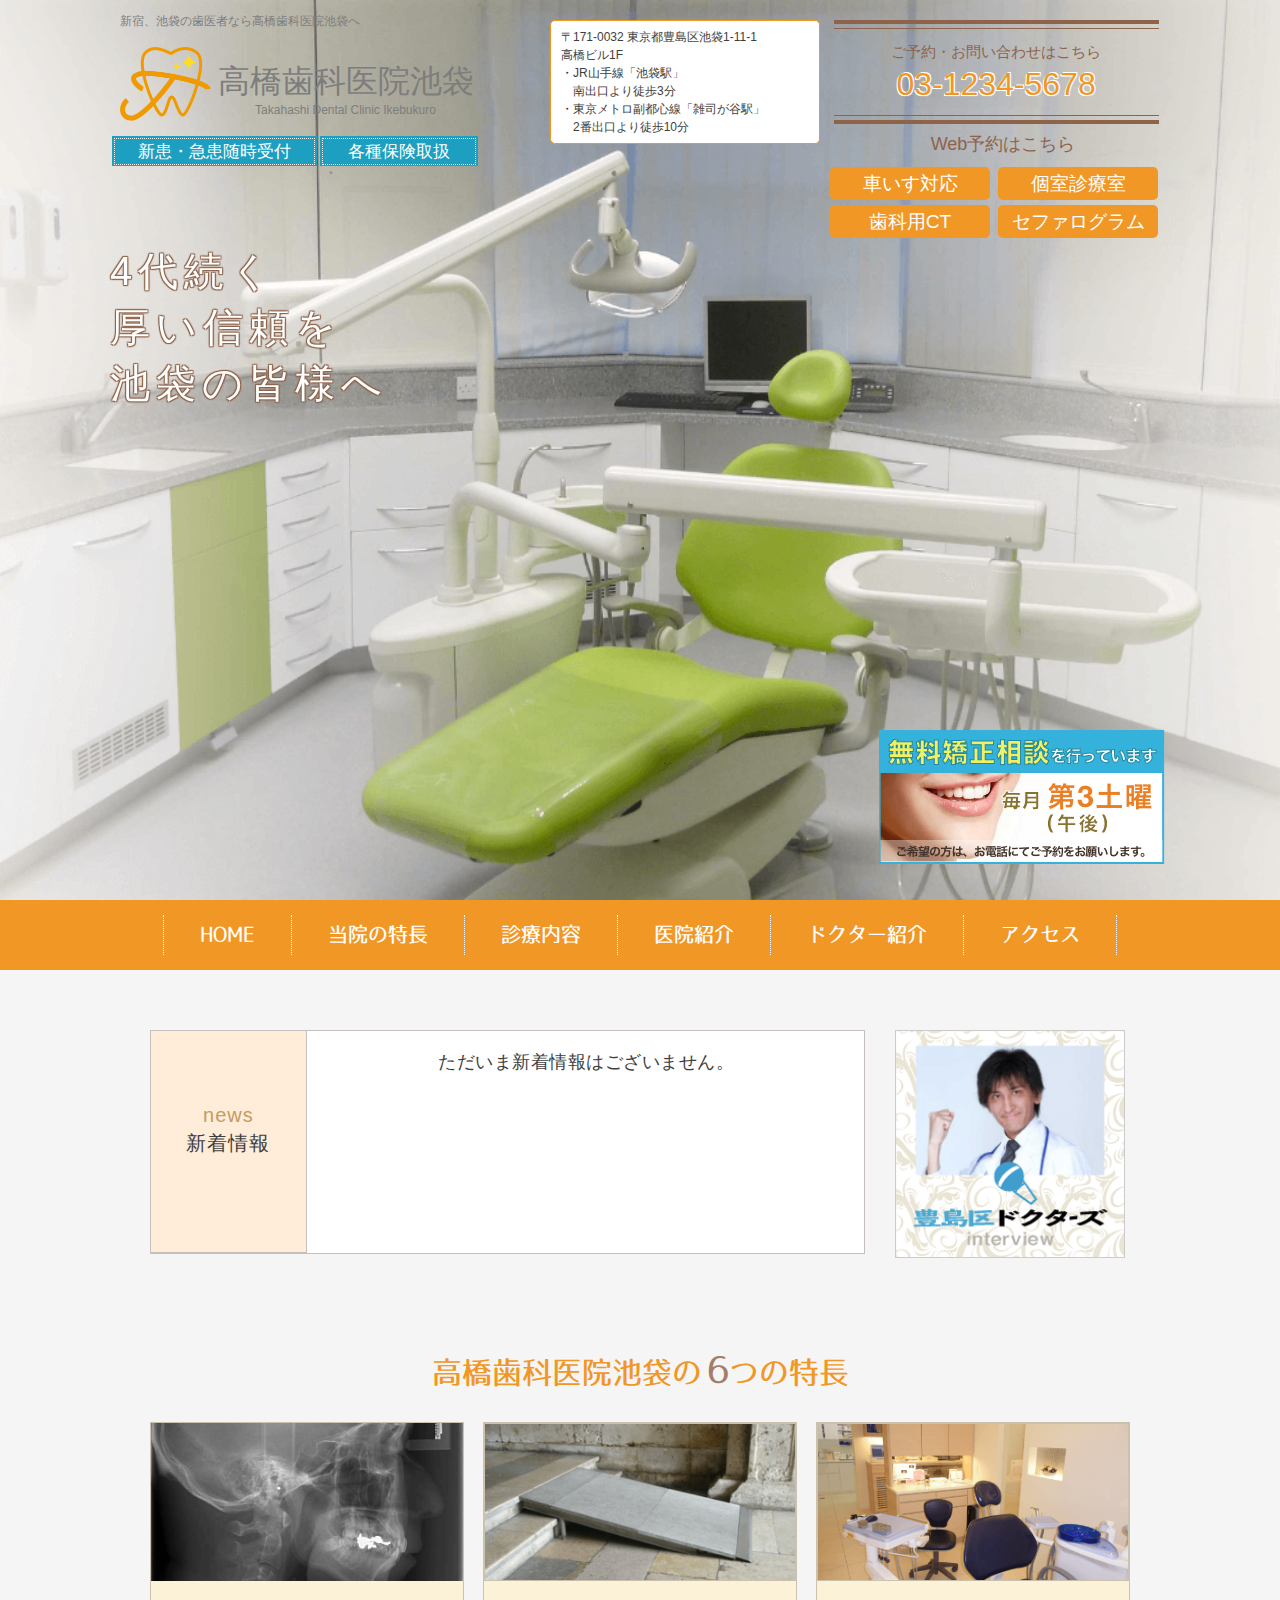
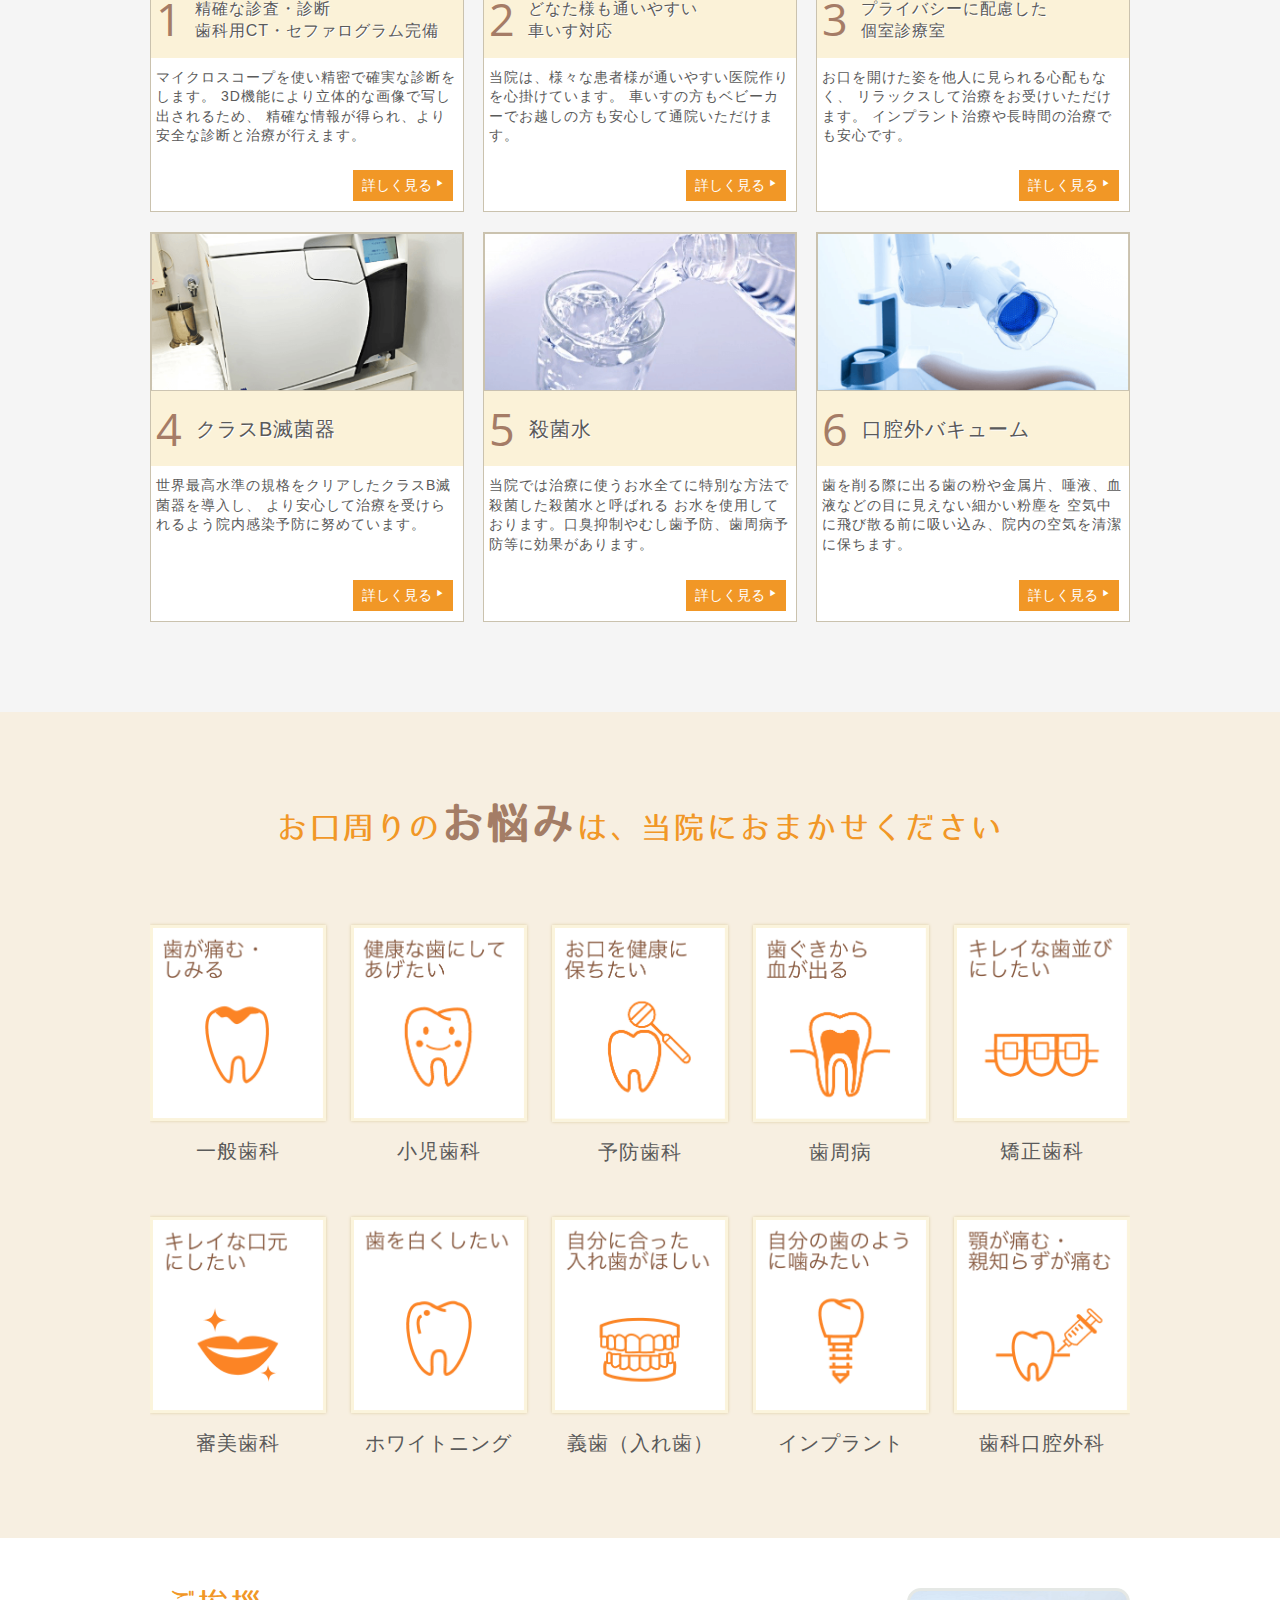
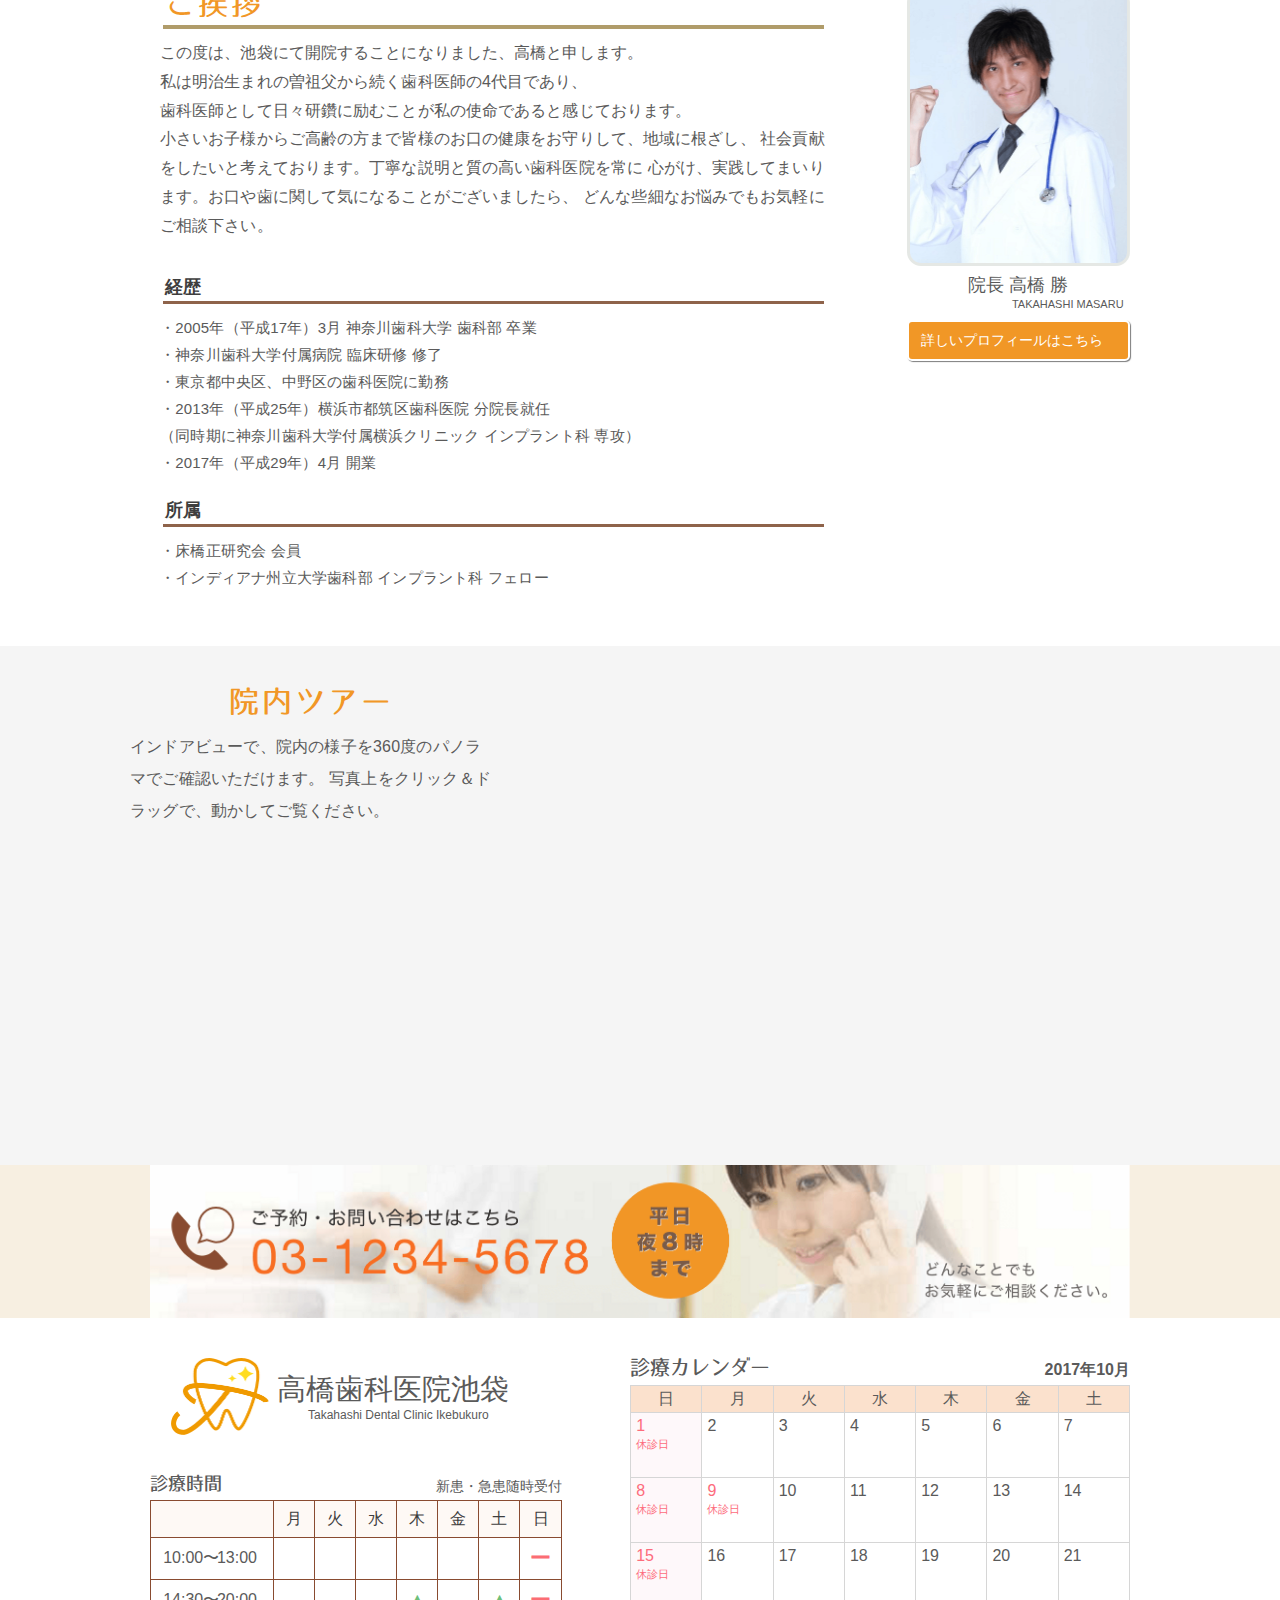
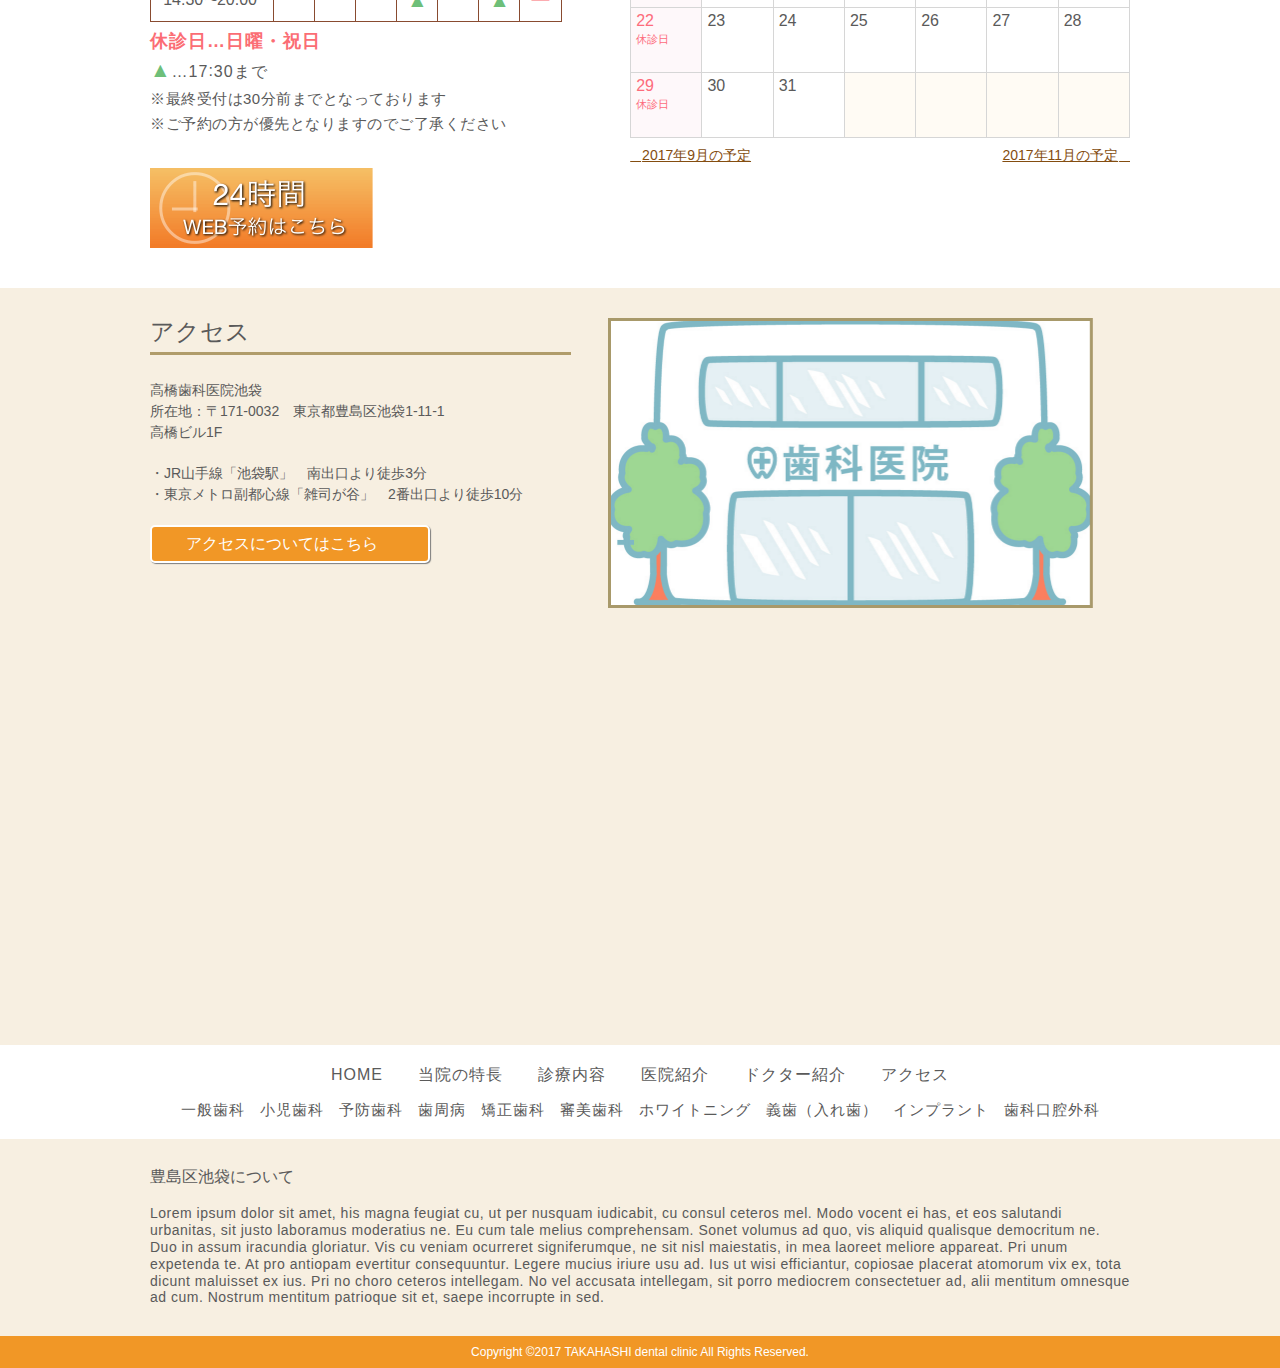
==== commit 483ef5f8: "changed css" ====
--- a/index.html
+++ b/index.html
@@ -72,8 +72,6 @@
         <!-- /.in_hospital -->
       </div>
       <!-- /.right -->
-      <div class="clear"></div>
-      <!-- /.clear -->
       <div class="picture">
         <div class="slide">
         <picture>
--- a/css/style.min.css
+++ b/css/style.min.css
@@ -1 +1 @@
-﻿html,body,div,span,applet,object,iframe,h1,h2,h3,h4,h5,h6,p,blockquote,pre,a,abbr,acronym,address,big,cite,code,del,dfn,em,img,ins,kbd,q,s,samp,small,strike,strong,sub,sup,tt,var,b,u,i,center,dl,dt,dd,ol,ul,li,fieldset,form,label,legend,table,caption,tbody,tfoot,thead,tr,th,td,article,aside,canvas,details,embed,figure,figcaption,footer,header,hgroup,menu,nav,output,ruby,section,summary,time,mark,audio,video{margin:0;padding:0;border:0;font:inherit;vertical-align:baseline;-webkit-text-size-adjust:100%}article,aside,details,figcaption,figure,footer,header,hgroup,menu,nav,section{display:block}body{line-height:1;font-size:62.5%}ol,ul{list-style:none}blockquote,q{quotes:none}blockquote:before,blockquote:after,q:before,q:after{content:'';content:none}table{border-collapse:collapse;border-spacing:0}img{max-width:100%;height:auto;vertical-align:bottom}*{box-sizing:border-box;text-decoration:none}@font-face{font-family:'myFont';src:url("../logotype.woff") format("woff")}.font{font-family:'myFont'}body{font-family:"ヒラギノ角ゴ Pro W3", "Hiragino Kaku Gothic Pro", "メイリオ", Meiryo, Osaka, "ＭＳ Ｐゴシック", "MS PGothic", sans-serif}.clearfix::after{content:"";display:block;clear:both}body{max-width:1280px;color:#5A5A5A;margin:0}header .bg-slider{display:none}header .message{font-size:1.2em;text-align:center;margin-top:15px;color:#7D7D7D}header .gradient{background:linear-gradient(#F6F7EE, #fff);padding-top:0.1px;overflow:hidden}header .logo{float:left;margin:1.65em 3.8666% 1em 10%}header h1{font-size:2.6em;text-align:center;margin-top:30px;margin-right:10%;line-height:0.9em;color:#7D7D7D}header h1 span{display:block;font-size:10px;text-align:center}header .caption{margin-bottom:10px}header .caption p{display:inline-block;height:26px;background:#1C9FC0;text-align:center;color:#fff;font-size:1.4em;line-height:1.6}header .caption p span{display:inline-block;width:98%;height:90%;margin-top:0.125em;border:1px dotted #fff}header .caption p:first-child{width:51.2%;margin-left:4%}header .caption p:first-child span{width:98%}header .caption p:nth-child(2){width:39.4666%;margin-right:4%}header .address{width:92%;margin:0 4% 10px;padding:7px 0 7px 2.6666%;border:1px solid #F19726;border-radius:5px;font-size:12px;line-height:1.5;color:#3E3E3E}header .address span{display:block}header .address span:nth-child(4),header .address span:nth-child(6){margin-left:1em}header .reservation{width:92%;margin:0 4% 6px;padding:4px 0;border-top:4px solid #8E634A}header .reservation .tel{padding:6px 0 2px;border-top:1px solid #8E634A;border-bottom:1px solid #8E634A}header .reservation p{text-align:center;line-height:1.4}header .reservation p:first-child{font-size:1.5em;color:#8E634A}header .reservation p:nth-child(2){font-size:3.2em;color:#F19726;text-shadow:1px 1px 1px #fff, -1px 1px 0 #fff, 1px -1px 0 #fff, -1px 1px 0 #fff}header .reservation p a{display:block;font-size:18px;color:#8E634A;text-align:center;margin-top:4px;padding-top:8px;border-top:4px solid #8E634A;text-shadow:none}header .reservation p a::before{content:"\f101";font-family:FontAwesome}header .in_hospital p{margin:0 4%}header .in_hospital p span{display:inline-block;width:48.5%;padding:5px 0;margin-bottom:5px;background:#F19726;border-radius:5px;color:#fff;text-align:center;font-size:1.6em}header .in_hospital p span:first-child{margin-right:5px}header .picture{margin-bottom:6px;position:relative}header .picture p{position:absolute;left:4%;bottom:14.563%;z-index:4}header .picture p span{display:block;font-size:2em;line-height:1.4;letter-spacing:0.15em;color:#fff;text-shadow:1px 1px 1px #8E634A,-1px -1px 1px #8E634A,1px -1px 1px #8E634A,-1px 1px 1px #8E634A}header .discus img{display:block;margin:auto auto 6px}header #ham_menu{width:30px;height:30px;background:#B16551;border-radius:5px;position:relative;position:fixed;top:15px;right:15px;z-index:1}header #ham_menu span{display:block;width:18px;height:2px;background:#fff;position:absolute;top:50%;left:50%;margin-left:-9px;margin-top:-1px}header #ham_menu span.top{transform:translateY(-7px)}header #ham_menu span.bottom{transform:translateY(7px)}@media (min-width: 768px){header{height:100vh}header .bg-slider{display:block;width:100%;height:100vh;background-position:center center;background-size:cover;display:flex;align-items:center;justify-content:center;position:absolute;top:0;left:0}header .gradient,header .address,header .right{z-index:2}header .slide picture img{display:none}header .clear{clear:both}header .message{text-align:left;margin-left:25%;overflow:hidden}header .gradient{width:480px;background:none;float:left}header .logo{margin:20px 0 15px 25%}header h1{font-size:3.2em;margin-right:0;margin-top:40px}header h1 span{font-size:12px}header .caption{width:400px;font-size:12px;margin-bottom:0;margin-left:20%}header .caption p{height:30px;line-height:1.5}header .address{width:270px;margin:0;margin-left:70px;margin-top:20px;padding-left:10px;background:#fff;float:left}header .right{float:left;margin-top:20px}header .reservation{width:325px}header .reservation .tel{padding:12px 0 8px}header .in_hospital p{margin:0;margin-left:10px;font-size:12px}header .in_hospital p span{padding:7px 0;width:160px}header .picture picture{display:none}header .picture p{position:absolute;left:110px;top:0;z-index:4}header .picture p span{font-size:4.5em}header .discus img{display:block;position:absolute;bottom:30px;right:9%}header #ham_menu{display:none}}nav#mobile{margin-left:30px;width:70%;padding:60px 10px 5px;background:rgba(239,150,55,0.9);position:relative;position:fixed;top:0;right:0;transition:0.25s linear;transform:translateX(100%);z-index:2}nav#mobile.on{transform:translateX(0)}nav#mobile #close_button{width:30px;height:30px;background:#fff;border:1px solid #B16551;border-radius:5px;position:relative;position:absolute;top:15px;right:15px}nav#mobile #close_button span{display:block;width:18px;height:2px;background:#B16551;position:absolute;top:50%;left:50%;margin-left:-9px;margin-top:-1px}nav#mobile #close_button span:first-child{transform:rotate(45deg)}nav#mobile #close_button span:last-child{transform:rotate(-45deg)}nav#mobile #menu .large li{width:99.5%;border:1px solid #fff;font-size:1.8em;text-align:center;padding:10px 0;margin:auto auto 5px}nav#mobile #menu .large li a{display:block;color:#fff}nav#mobile #menu .small ul li{display:inline-block;width:49%;border:1px solid #fff;font-size:1.2em;text-align:center;padding:8px 0;margin:auto auto 5px}nav#mobile #menu .small ul li a{display:inline-block;color:#fff}nav#mobile #menu .small ul li:first-child{margin-right:1px}nav.pc{display:none}@media (min-width: 768px){nav#mobile{display:none}nav.pc{display:block;background:#F19726}nav.pc .menu{position:relative;overflow:hidden}nav.pc .menu ul{position:relative;left:50%;float:left;padding:15px 0}nav.pc .menu ul li{position:relative;left:-50%;float:left}nav.pc .menu li a{display:block;font-size:2em;color:#fff;padding:10px 36px;border-left:1px dotted #fff;transition:.25s linear}nav.pc .menu li a:hover{color:#5A5A5A}nav.pc .menu li:last-child a{border-right:1px dotted #fff}}main{background:#f5f5f5;padding-top:15px}main .info_wrapper{width:92%;height:300px;border:1px solid #C7BEBE;background:#fff;color:#3E3E3E;text-align:center;margin:auto auto 15px}main .info_wrapper>p{width:100%;height:65px;font-size:2em;background:#FFECD9;line-height:1.4;letter-spacing:1px}main .info_wrapper>p span{display:block}main .info_wrapper>p span:first-child{color:#C49B62}main .info_wrapper .info_inner{width:100%;background:#fff}main .info_wrapper .info_inner p{font-size:1.8em;line-height:4;letter-spacing:0.5px}main .interview img{display:block;margin:auto auto 15px}@media (min-width: 768px){main{padding:0 150px;padding-top:60px}main .info_wrapper{width:73%;height:23.5%;margin-right:3%;margin-bottom:95px;float:left;position:relative}main .info_wrapper>p{width:22%;height:223px;border:1px solid #C7BEBE;margin-top:-1px;margin-left:-1px}main .info_wrapper>p span:first-child{margin-top:70px}main .info_wrapper .info_inner{width:70%;display:inline;position:absolute;top:-5px;right:4%;background:none}main .info_wrapper .info_inner p{display:inline;width:78%}main .interview img{margin:0;width:23.5%;float:left}}main section#strong .flex_inner1_2{padding-bottom:70px}main section#strong h2{margin-bottom:10px}main section#strong h2 p{font-size:3em;text-align:center;line-height:1.2;color:#F19726}main section#strong h2 p span{font-size:1.2em;color:#A47D66}main section#strong .box1,main section#strong .box2,main section#strong .box3,main section#strong .box4,main section#strong .box5,main section#strong .box6{width:92%;background:#fff;border:1px solid #CAC2AE;margin:auto auto 10px;position:relative}main section#strong .strong1,main section#strong .strong2,main section#strong .strong3,main section#strong .strong4,main section#strong .strong5,main section#strong .strong6{width:100%;background:#FBF2D8}main section#strong .strong1 p,main section#strong .strong2 p,main section#strong .strong3 p,main section#strong .strong4 p,main section#strong .strong5 p,main section#strong .strong6 p{display:inline-block;padding:15px 0 15px 10px}main section#strong .strong1 p:first-child,main section#strong .strong2 p:first-child,main section#strong .strong3 p:first-child,main section#strong .strong4 p:first-child,main section#strong .strong5 p:first-child,main section#strong .strong6 p:first-child{font-family:'Open Sans', sans-serif;font-size:4.5em;color:#A57C66;padding-left:5px}main section#strong .strong1 p span,main section#strong .strong2 p span,main section#strong .strong3 p span,main section#strong .strong4 p span,main section#strong .strong5 p span,main section#strong .strong6 p span{display:block;font-size:1.6em;text-shadow:1px 1px 0 #fff;line-height:1.4;letter-spacing:1px}main section#strong .explain{width:100%;padding:10px 5px 0;background:#fff;font-size:1.4em;line-height:1.4}main section#strong .explain p{margin-bottom:65px;letter-spacing:1px}main section#strong .explain .btn a{display:block;width:100px;font-size:14px;text-align:right;color:#fff;padding:5px 20px 5px 8px;background:#F19726;border:1px solid rgba(255,255,255,0);position:relative;position:absolute;right:10px;bottom:10px;transition:.25s linear}main section#strong .explain .btn a span{font-size:8px;position:absolute;top:7px;right:8px}main section#strong .strong4,main section#strong .strong5,main section#strong .strong6{position:relative}main section#strong .strong4 p:last-child span,main section#strong .strong5 p:last-child span,main section#strong .strong6 p:last-child span{font-size:2em;position:absolute;top:24px;left:45px}@media (min-width: 768px){main section#strong .flex_inner1_2{padding-bottom:90px}main section#strong h2{margin-bottom:30px;text-align:center}main section#strong h2 p{display:inline-block}main section#strong .flex_inner1{display:flex;justify-content:space-between;margin:0;margin-bottom:20px}main section#strong .flex_inner1_2{display:flex;justify-content:space-between;margin:0;margin-bottom:0}main section#strong .box1,main section#strong .box2,main section#strong .box3,main section#strong .box4,main section#strong .box5,main section#strong .box6{width:32%;height:390px;margin:0}main section#strong .btn a:hover{background:#fff;color:#F19726;border:1px solid #F19726}}main section#substance{padding-bottom:80px;background:#F7EFE1}main section#substance h2 p{font-size:2.6em;color:#F19726;text-align:center;line-height:1.5;letter-spacing:0.1em;padding-top:30px;margin-bottom:25px}main section#substance h2 p span:first-child{font-size:1.4em;font-weight:bold;color:#A47D66}main section#substance h2 p span:last-child{display:block}main section#substance .flex_wrapper2{overflow:hidden}main section#substance .flex_wrapper2 img{box-shadow:0 0 3px #DDCDA0}main section#substance .flex_wrapper2 p{font-size:1.6em;text-align:center;letter-spacing:1px;padding:10px 0}main section#substance .flex_wrapper2 .box2_1,main section#substance .flex_wrapper2 .box2_10,main section#substance .flex_wrapper2 .box2_2,main section#substance .flex_wrapper2 .box2_3,main section#substance .flex_wrapper2 .box2_4,main section#substance .flex_wrapper2 .box2_5,main section#substance .flex_wrapper2 .box2_6,main section#substance .flex_wrapper2 .box2_7,main section#substance .flex_wrapper2 .box2_8,main section#substance .flex_wrapper2 .box2_9{float:left;margin-left:2.6%}@media (min-width: 768px){main section#substance{padding:0 150px;padding-bottom:40px;margin-left:-150px;margin-right:-150px}main section#substance h2 p{font-size:3em;padding-top:80px;margin-bottom:60px}main section#substance h2 p span:last-child{display:inline-block;margin-left:-20px}main section#substance .flex_wrapper2 .flex_inner2{display:flex;justify-content:space-between}main section#substance .flex_wrapper2 .flex_inner2_2{display:flex;justify-content:space-between}main section#substance .flex_wrapper2 p:last-child{font-size:2em;padding:10px 0;margin-bottom:35px}main section#substance .flex_wrapper2 .box2_1,main section#substance .flex_wrapper2 .box2_10,main section#substance .flex_wrapper2 .box2_2,main section#substance .flex_wrapper2 .box2_3,main section#substance .flex_wrapper2 .box2_4,main section#substance .flex_wrapper2 .box2_5,main section#substance .flex_wrapper2 .box2_6,main section#substance .flex_wrapper2 .box2_7,main section#substance .flex_wrapper2 .box2_8,main section#substance .flex_wrapper2 .box2_9{float:none;margin-left:2.6%}main section#substance .flex_wrapper2 .box2_1,main section#substance .flex_wrapper2 .box2_6{margin-left:0}}main section#greeting_wrapper{background:#fff;padding-bottom:50px}main section#greeting_wrapper h2{font-size:2.4em;color:#F19726;letter-spacing:0.1em;margin-left:5px;padding-top:15px}main section#greeting_wrapper h2::after{content:"";display:block;width:100%;height:4px;margin-top:7px;margin-left:-2px;margin-bottom:10px;background:#B09C6A}main section#greeting_wrapper .greeting_inner{padding:0 10px;margin-bottom:20px}main section#greeting_wrapper .greeting_inner p{font-size:1.5em;line-height:1.8;letter-spacing:0.1px}main section#greeting_wrapper .prof img{display:block;margin:auto auto 10px}main section#greeting_wrapper .prof p:nth-child(2){font-size:1.8em;text-align:center;margin-bottom:5px}main section#greeting_wrapper .prof p:nth-child(3){font-size:1.1em;text-align:center;margin-left:9em;margin-bottom:10px}main section#greeting_wrapper .prof p:last-child a{display:block;width:215px;font-size:1.4em;color:#fff;padding:11px 0 11px 7px;margin:auto auto 35px;background:#F19726;border:2px solid #fff;border-radius:5px;box-shadow:1px 1px 1px #7D7D7D;transition:.25s}main section#greeting_wrapper .prof p:last-child a::after{content:"\f061";font-family:FontAwesome;font-size:0.9em;margin-left:3px;position:relative;top:-1px}main section#greeting_wrapper .belong,main section#greeting_wrapper .career{padding:0 10px}main section#greeting_wrapper .belong h3,main section#greeting_wrapper .career h3{font-size:1.8em;color:#3E3E3E;margin-left:5px}main section#greeting_wrapper .belong h3::after,main section#greeting_wrapper .career h3::after{content:"";display:block;width:100%;height:3px;margin-top:2px;margin-left:-2px;margin-bottom:10px;background:#8E634A}main section#greeting_wrapper .belong p,main section#greeting_wrapper .career p{font-size:1.3em;line-height:1.8;letter-spacing:0.2px}main section#greeting_wrapper .belong h3{margin-top:25px}@media (min-width: 768px){main section#greeting_wrapper{padding:0 150px;padding-bottom:55px;margin-left:-150px;margin-right:-150px;overflow:hidden}main section#greeting_wrapper h2{font-size:3em;padding-top:50px}main section#greeting_wrapper h2::after{content:"";width:100%}main section#greeting_wrapper .greeting_inner{width:70%;float:left}main section#greeting_wrapper .greeting_inner p{font-size:1.6em}main section#greeting_wrapper .prof{float:right}main section#greeting_wrapper .prof img{margin-top:50px}main section#greeting_wrapper .prof p:last-child a{width:100%;padding-left:12px}main section#greeting_wrapper .prof p:last-child a::after{margin-left:5px}main section#greeting_wrapper .prof p:last-child a:hover{background:#fff;border-color:#F19726;color:#F19726;font-weight:bold;box-shadow:none}main section#greeting_wrapper .career{margin-top:-12%;float:left}main section#greeting_wrapper .belong,main section#greeting_wrapper .career{width:70%;clear:both}main section#greeting_wrapper .belong h3,main section#greeting_wrapper .career h3{font-weight:bold}main section#greeting_wrapper .belong h3::after,main section#greeting_wrapper .career h3::after{content:"";margin-top:5px}main section#greeting_wrapper .belong p,main section#greeting_wrapper .career p{font-size:1.5em;line-height:1.8;letter-spacing:0.2px}main section#greeting_wrapper .belong h3{padding-top:25px}}main section#tour{padding:40px 0 75px}main section#tour .text{margin-bottom:10px}main section#tour .text h2{font-size:3em;color:#F19726;text-align:center;letter-spacing:0.1em;margin-bottom:15px}main section#tour .text p{font-size:1.6em;padding:0 10px;line-height:2;letter-spacing:0.2px}main section#tour .viewer{padding-top:60%;position:relative}main section#tour .viewer iframe{width:100%;height:100%;position:absolute;top:0;left:0}main .tel{padding-top:50px;background:#fff}@media (min-width: 768px){main section#tour{margin-left:-3em;padding-right:0;overflow:hidden}main section#tour .text{width:38%;margin:0;float:left}main section#tour .viewer{width:58%;padding-top:40%;float:right}main section#tour .viewer iframe{width:100%;height:100%;position:absolute;top:0;left:0}main .tel{padding-top:50px;background:#fff}}@media (min-width: 768px) and (min-width: 768px){main .tel{padding:0 150px;margin:0 -150px;background:#F7EFE1}}main section#open_hour{padding-top:22.5px;padding-bottom:70px;background:#fff}main section#open_hour .logo2{float:left;margin-left:18.6666%;margin-right:8px;margin-bottom:25px}main section#open_hour h2{margin-top:9.5px;font-size:2.1em}main section#open_hour h2 span{display:block;font-size:8px;margin-top:2px}main section#open_hour .week{padding:0 1.8666%;position:relative}main section#open_hour .week p.caption span{display:inline-block;margin-bottom:5px}main section#open_hour .week p.caption span:first-child{font-size:1.6em;position:relative;left:0}main section#open_hour .week p.caption span:last-child{font-size:1.4em;text-align:right;position:absolute;right:1.8666%}main section#open_hour .week table,main section#open_hour .week td,main section#open_hour .week th{border:1px solid #894B30}main section#open_hour .week table{width:100%;font-size:16px;margin:auto auto 10px}main section#open_hour .week th{background-color:#FEF9F5;padding:10px}main section#open_hour .week td{vertical-align:middle;text-align:center;height:60px;width:40px}main section#open_hour .week td:first-child{line-height:1.4;padding:0 15px}main section#open_hour .week .triangle{font-size:1.3em;font-weight:bold;color:#6EBF79}main section#open_hour .week .line{font-size:1.3em;font-weight:bold;color:#FB6D74}main section#open_hour .week i{font-size:1.4em;font-weight:bold;color:#F19726}main section#open_hour .week .attention{margin-left:7.2%;margin-bottom:35px}main section#open_hour .week .attention p:first-child{font-size:1.6em;letter-spacing:1px;color:#FB6D74;margin-bottom:7px}main section#open_hour .week .attention p:nth-child(2){font-size:1.6em;letter-spacing:1px;margin-bottom:7px}main section#open_hour .week .attention .colon{position:relative;top:-1px}main section#open_hour .week .attention p:last-child,main section#open_hour .week .attention p:nth-child(3){font-size:1.4em;letter-spacing:0.5px}main section#open_hour .week .attention p:nth-child(3){margin-bottom:7px}main section#open_hour .week img{display:block;margin:auto auto 20px}main section#open_hour .month{padding:0 1.8666%;position:relative}main section#open_hour .month p.caption span{display:inline-block;font-size:1.6em;margin-bottom:5px}main section#open_hour .month p.caption span:last-child{position:absolute;right:1.8666%}main section#open_hour .month table,main section#open_hour .month td,main section#open_hour .month th{border:1px solid #D6D6D6}main section#open_hour .month table{width:100%;border-color:#D6D6D6;font-size:16px;margin:auto auto 10px}main section#open_hour .month th{padding:5px 0;background-color:#FBE1CD}main section#open_hour .month td{vertical-align:top;padding-top:5px;padding-left:5px;height:60px;width:14%}main section#open_hour .month td p:nth-child(even){font-size:11px}main section#open_hour .month .off{background-color:#FEF8FA}main section#open_hour .month .off p{color:#FD6C7C}main section#open_hour .month .day_off p:first-child,main section#open_hour .month .off p:first-child{margin-bottom:5px}main section#open_hour .month .day_off p{color:#FD6C7C}main section#open_hour .month .none{background-color:#FFFBF4}main section#open_hour .month p span.next a,main section#open_hour .month p span.prev a{display:inline-block;font-size:1.2em;color:#844D10;text-decoration:underline}main section#open_hour .month p span.prev a::before{content:"\f100";font-family:FontAwesome;padding-right:1px}main section#open_hour .month p span.next a{position:absolute;right:1.8666%}main section#open_hour .month p span.next a::after{content:"\f101";font-family:FontAwesome;padding-left:1px}@media (min-width: 768px){main section#open_hour{padding:40px 150px;margin:0 -150px;overflow:hidden}main section#open_hour .left{width:42%;float:left}main section#open_hour .logo2{float:left;margin-left:5%;margin-bottom:40px}main section#open_hour h2{margin-top:17px;font-size:2.9em}main section#open_hour h2 span{font-size:12px;margin-top:5px;padding-right:3.5em;text-align:center}main section#open_hour .week{padding:0}main section#open_hour .week .caption{position:relative}main section#open_hour .week p.caption span{margin-bottom:7px}main section#open_hour .week p.caption span:first-child{font-size:1.8em}main section#open_hour .week p.caption span:last-child{right:0;bottom:0}main section#open_hour .week th{color:#3E3E3E}main section#open_hour .week td{vertical-align:middle;text-align:center;height:42px;width:42px}main section#open_hour .week td:first-child{width:30%;padding:0;line-height:1.4}main section#open_hour .week td:first-child p{display:inline-block;margin-left:-4px}main section#open_hour .week td:first-child p:last-child{margin-left:-.7em}main section#open_hour .week .attention{margin-left:0}main section#open_hour .week .attention p:first-child{font-size:1.8em;font-weight:bold;margin-bottom:10px}main section#open_hour .week .attention p:nth-child(2){margin-bottom:10px}main section#open_hour .week .attention p:last-child,main section#open_hour .week .attention p:nth-child(3){font-size:1.5em;line-height:1.2}main section#open_hour .week img{margin:0}main section#open_hour .month{width:51%;float:right;padding:0}main section#open_hour .month .caption{position:relative}main section#open_hour .month p.caption span{font-size:2em;margin-bottom:7px}main section#open_hour .month p.caption span:last-child{font-size:1.6em;font-weight:bold;right:0;bottom:0}main section#open_hour .month td{height:65px;width:70px;background:#fff}main section#open_hour .month p span.next a,main section#open_hour .month p span.prev a{font-size:1.4em}main section#open_hour .month p span.next a{right:0}}main section#access{padding-top:20px;background:#F7EFE1}main section#access .address{padding:0 10px;margin-bottom:10px}main section#access .address h2{font-size:1.8em;line-height:1.2;margin-bottom:10px;border-bottom:3px solid #B09C6A}main section#access .address p{font-size:1.4em;line-height:1.5}main section#access .address .station{margin-top:10px}main section#access .address .station p{font-size:1.4em}main section#access .address .station p span{display:block;margin-left:1em}main section#access .address .station p a{display:block;width:273px;padding:5px 0;margin-top:10px;font-size:16px;text-align:center;color:#fff;background:#F19726;border:2px solid #fff;border-radius:5px;box-shadow:1px 1px 1px #7D7D7D;transition:.25s}main section#access .address .station p a::after{content:"\f061";font-family:FontAwesome;margin-left:4px;position:relative;top:-1px}main section#access .appearance img{display:block;margin:auto;padding-bottom:30px}main section#access .map{padding-top:60%;position:relative}main section#access .map iframe{width:100%;height:100%;position:absolute;top:0;left:0}@media (min-width: 768px){main section#access{padding:0 150px;padding-top:30px;margin:0 -150px}main section#access .address{width:43%;padding:0;margin-bottom:0;float:left}main section#access .address h2{font-size:2.4em;padding-bottom:5px;margin-bottom:25px}main section#access .address>p:nth-child(4){margin-bottom:20px}main section#access .address .station p:last-child{margin-bottom:50px}main section#access .address .station p span{display:inline-block;margin-left:1em}main section#access .address .station p a{width:280px;margin-top:20px}main section#access .address .station p a:hover{background:#fff;border-color:#F19726;color:#F19726;font-weight:bold;box-shadow:none}main section#access .map{padding-top:40%;margin:0 -150px;margin-top:15px}}footer .footer_nav{padding:10px 15px;overflow:hidden}footer .footer_nav ul.main{margin-top:20px}footer .footer_nav ul.main li,footer .footer_nav ul.sub li{float:left;width:49%;margin-bottom:5px;margin-right:5px}footer .footer_nav ul.main li:nth-child(even),footer .footer_nav ul.sub li:nth-child(even){margin-right:0}footer .footer_nav ul.main li a{display:block;font-size:1.6em;text-align:center;letter-spacing:1px;color:#5A5A5A;padding:7px 0;background:#FBEEE6;border:1px solid #EFD9CA}footer ul.sub{padding-bottom:20px}footer ul.sub li a{display:block;font-size:1.6em;text-align:center;letter-spacing:1px;color:#5A5A5A;padding:7px 0;background:#fff;border:1px solid #EFD9CA}footer .about{padding:15px;background:#F7EFE1}footer .about p:first-child{font-size:16px;margin-bottom:10px}footer .about p:last-child{font-size:12px;line-height:1.2;letter-spacing:0.5px}footer>p{font-size:1.2em;padding:10px 0;text-align:center;color:#fff;background:#F19726}@media (min-width: 768px){footer .footer_nav{padding:10px 150px;padding-top:15px}footer .footer_nav .main_wrapper,footer .footer_nav .sub_wrapper{position:relative;overflow:hidden;margin-bottom:-15px}footer .footer_nav ul.main{position:relative;left:50%;float:left;margin-top:0}footer .footer_nav ul.main li,footer .footer_nav ul.sub li{position:relative;left:-50%;float:left;width:auto;margin-bottom:20px}footer .footer_nav ul.main li{margin-right:35px}footer .footer_nav ul.sub li{margin-right:1.5em}footer .footer_nav ul.main li:nth-child(even){margin-right:35px}footer .footer_nav ul.sub li:nth-child(even){margin-right:1.5em}footer .footer_nav ul.main li:last-child,footer .footer_nav ul.sub li:last-child{margin-right:0}footer .footer_nav ul.main li a{background:none;border:none}footer ul.sub{position:relative;left:50%;float:left;padding-bottom:0}footer ul.sub li a{background:none;border:none;font-size:15px}footer .about{padding:30px 150px}footer .about p:first-child{font-size:16px;margin-bottom:20px}footer .about p:last-child{font-size:14px}}#page_top a{display:block;font-size:1.6em;color:#fff;width:82px;padding:5px 5px 8px;background:#5189AB;position:fixed;right:0;bottom:32px}@media (min-width: 768px){#page_top a{display:none}}#page_top_pc{display:none}@media (min-width: 768px){#page_top_pc{display:block;position:relative;position:fixed;right:40px;bottom:50px}#page_top_pc:hover::before{top:-25px}#page_top_pc::before{content:"\f062";font-family:FontAwesome;font-size:1.5rem;color:#807241;transition:.25s;position:absolute;top:10px;left:.83em;z-index:-1}}
+﻿html,body,div,span,applet,object,iframe,h1,h2,h3,h4,h5,h6,p,blockquote,pre,a,abbr,acronym,address,big,cite,code,del,dfn,em,img,ins,kbd,q,s,samp,small,strike,strong,sub,sup,tt,var,b,u,i,center,dl,dt,dd,ol,ul,li,fieldset,form,label,legend,table,caption,tbody,tfoot,thead,tr,th,td,article,aside,canvas,details,embed,figure,figcaption,footer,header,hgroup,menu,nav,output,ruby,section,summary,time,mark,audio,video{margin:0;padding:0;border:0;font:inherit;vertical-align:baseline;-webkit-text-size-adjust:100%}article,aside,details,figcaption,figure,footer,header,hgroup,menu,nav,section{display:block}body{line-height:1;font-size:62.5%}ol,ul{list-style:none}blockquote,q{quotes:none}blockquote:before,blockquote:after,q:before,q:after{content:'';content:none}table{border-collapse:collapse;border-spacing:0}img{max-width:100%;height:auto;vertical-align:bottom}*{box-sizing:border-box;text-decoration:none}@font-face{font-family:'myFont';src:url("../logotype.woff") format("woff")}.font{font-family:'myFont'}body{font-family:"ヒラギノ角ゴ Pro W3", "Hiragino Kaku Gothic Pro", "メイリオ", Meiryo, Osaka, "ＭＳ Ｐゴシック", "MS PGothic", sans-serif}.clearfix::after{content:"";display:block;clear:both}body{max-width:1280px;color:#5A5A5A;margin:0}header .bg-slider{display:none}header .message{font-size:1.2em;text-align:center;margin-top:15px;color:#7D7D7D}header .gradient{background:linear-gradient(#F6F7EE, #fff);padding-top:0.1px;overflow:hidden}header .logo{float:left;margin:1.65em 3.8666% 1em 10%}header h1{font-size:2.6em;text-align:center;margin-top:30px;margin-right:10%;line-height:0.9em;color:#7D7D7D}header h1 span{display:block;font-size:10px;text-align:center}header .caption{margin-bottom:10px}header .caption p{display:inline-block;height:26px;background:#1C9FC0;text-align:center;color:#fff;font-size:1.4em;line-height:1.6}header .caption p span{display:inline-block;width:98%;height:90%;margin-top:0.125em;border:1px dotted #fff}header .caption p:first-child{width:51.2%;margin-left:4%}header .caption p:first-child span{width:98%}header .caption p:nth-child(2){width:39.4666%;margin-right:4%}header .address{width:92%;margin:0 4% 10px;padding:7px 0 7px 2.6666%;border:1px solid #F19726;border-radius:5px;font-size:12px;line-height:1.5;color:#3E3E3E}header .address span{display:block}header .address span:nth-child(4),header .address span:nth-child(6){margin-left:1em}header .reservation{width:92%;margin:0 4% 6px;padding:4px 0;border-top:4px solid #8E634A}header .reservation .tel{padding:6px 0 2px;border-top:1px solid #8E634A;border-bottom:1px solid #8E634A}header .reservation p{text-align:center;line-height:1.4}header .reservation p:first-child{font-size:1.5em;color:#8E634A}header .reservation p:nth-child(2){font-size:3.2em;color:#F19726;text-shadow:1px 1px 1px #fff, -1px 1px 0 #fff, 1px -1px 0 #fff, -1px 1px 0 #fff}header .reservation p a{display:block;font-size:18px;color:#8E634A;text-align:center;margin-top:4px;padding-top:8px;border-top:4px solid #8E634A;text-shadow:none}header .reservation p a::before{content:"\f101";font-family:FontAwesome}header .in_hospital p{margin:0 4%}header .in_hospital p span{display:inline-block;width:48.5%;padding:5px 0;margin-bottom:5px;background:#F19726;border-radius:5px;color:#fff;text-align:center;font-size:1.6em}header .in_hospital p span:first-child{margin-right:5px}header .picture{margin-bottom:6px;position:relative}header .picture p{position:absolute;left:4%;bottom:14.563%;z-index:4}header .picture p span{display:block;font-size:2em;line-height:1.4;letter-spacing:0.15em;color:#fff;text-shadow:1px 1px 1px #8E634A,-1px -1px 1px #8E634A,1px -1px 1px #8E634A,-1px 1px 1px #8E634A}header .discus img{display:block;margin:auto auto 6px}header #ham_menu{width:30px;height:30px;background:#B16551;border-radius:5px;position:relative;position:fixed;top:15px;right:15px;z-index:1}header #ham_menu span{display:block;width:18px;height:2px;background:#fff;position:absolute;top:50%;left:50%;margin-left:-9px;margin-top:-1px}header #ham_menu span.top{transform:translateY(-7px)}header #ham_menu span.bottom{transform:translateY(7px)}@media (min-width: 768px){header{height:100vh}header .bg-slider{display:block;width:100%;height:100vh;background-position:center center;background-size:cover;display:flex;align-items:center;justify-content:center;position:absolute;top:0;left:0}header .gradient,header .address,header .right{z-index:2}header .slide picture img{display:none}header .message{text-align:left;margin-left:25%}header .gradient{width:480px;background:none;float:left}header .logo{margin:20px 0 15px 25%}header h1{font-size:3.2em;margin-right:0;margin-top:40px}header h1 span{font-size:12px}header .caption{width:400px;font-size:12px;margin-bottom:0;margin-left:20%}header .caption p{height:30px;line-height:1.5}header .address{width:270px;margin:0;margin-left:70px;margin-top:20px;padding-left:10px;background:#fff;float:left}header .right{float:left;margin-top:20px}header .reservation{width:325px}header .reservation .tel{padding:12px 0 8px}header .reservation>p{position:relative}header .in_hospital p{margin:0;margin-left:10px;font-size:12px}header .in_hospital p span{padding:7px 0;width:160px}header .picture{clear:both}header .picture picture{display:none}header .picture p{position:absolute;left:110px;top:0;z-index:4}header .picture p span{font-size:4em}header .discus img{display:block;position:absolute;bottom:30px;right:9%}header #ham_menu{display:none}}nav#mobile{margin-left:30px;width:70%;padding:60px 10px 5px;background:rgba(239,150,55,0.9);position:relative;position:fixed;top:0;right:0;transition:0.25s linear;transform:translateX(100%);z-index:2}nav#mobile.on{transform:translateX(0)}nav#mobile #close_button{width:30px;height:30px;background:#fff;border:1px solid #B16551;border-radius:5px;position:relative;position:absolute;top:15px;right:15px}nav#mobile #close_button span{display:block;width:18px;height:2px;background:#B16551;position:absolute;top:50%;left:50%;margin-left:-9px;margin-top:-1px}nav#mobile #close_button span:first-child{transform:rotate(45deg)}nav#mobile #close_button span:last-child{transform:rotate(-45deg)}nav#mobile #menu .large li{width:99.5%;border:1px solid #fff;font-size:1.8em;text-align:center;padding:10px 0;margin:auto auto 5px}nav#mobile #menu .large li a{display:block;color:#fff}nav#mobile #menu .small ul li{display:inline-block;width:49%;border:1px solid #fff;font-size:1.2em;text-align:center;padding:8px 0;margin:auto auto 5px}nav#mobile #menu .small ul li a{display:inline-block;color:#fff}nav#mobile #menu .small ul li:first-child{margin-right:1px}nav.pc{display:none}@media (min-width: 768px){nav#mobile{display:none}nav.pc{display:block;background:#F19726}nav.pc .menu{position:relative;overflow:hidden}nav.pc .menu ul{position:relative;left:50%;float:left;padding:15px 0}nav.pc .menu ul li{position:relative;left:-50%;float:left}nav.pc .menu li a{display:block;font-size:2em;color:#fff;padding:10px 36px;border-left:1px dotted #fff;transition:.25s linear}nav.pc .menu li a:hover{color:#5A5A5A}nav.pc .menu li:last-child a{border-right:1px dotted #fff}}main{background:#f5f5f5;padding-top:15px}main .info_wrapper{width:92%;height:300px;border:1px solid #C7BEBE;background:#fff;color:#3E3E3E;text-align:center;margin:auto auto 15px}main .info_wrapper>p{width:100%;height:65px;font-size:2em;background:#FFECD9;line-height:1.4;letter-spacing:1px}main .info_wrapper>p span{display:block}main .info_wrapper>p span:first-child{color:#C49B62}main .info_wrapper .info_inner{width:100%;background:#fff}main .info_wrapper .info_inner p{font-size:1.8em;line-height:4;letter-spacing:0.5px}main .interview img{display:block;margin:auto auto 15px}@media (min-width: 768px){main{padding:0 150px;padding-top:60px}main .info_wrapper{width:73%;height:23.5%;margin-right:3%;margin-bottom:95px;float:left;position:relative}main .info_wrapper>p{width:22%;height:223px;border:1px solid #C7BEBE;margin-top:-1px;margin-left:-1px}main .info_wrapper>p span:first-child{margin-top:70px}main .info_wrapper .info_inner{width:70%;display:inline;position:absolute;top:-5px;right:4%;background:none}main .info_wrapper .info_inner p{display:inline;width:78%}main .interview img{margin:0;width:23.5%;float:left}}main section#strong .flex_inner1_2{padding-bottom:70px}main section#strong h2{margin-bottom:10px}main section#strong h2 p{font-size:3em;text-align:center;line-height:1.2;color:#F19726}main section#strong h2 p span{font-size:1.2em;color:#A47D66}main section#strong .box1,main section#strong .box2,main section#strong .box3,main section#strong .box4,main section#strong .box5,main section#strong .box6{width:92%;background:#fff;border:1px solid #CAC2AE;margin:auto auto 10px;position:relative}main section#strong .strong1,main section#strong .strong2,main section#strong .strong3,main section#strong .strong4,main section#strong .strong5,main section#strong .strong6{width:100%;background:#FBF2D8}main section#strong .strong1 p,main section#strong .strong2 p,main section#strong .strong3 p,main section#strong .strong4 p,main section#strong .strong5 p,main section#strong .strong6 p{display:inline-block;padding:15px 0 15px 10px}main section#strong .strong1 p:first-child,main section#strong .strong2 p:first-child,main section#strong .strong3 p:first-child,main section#strong .strong4 p:first-child,main section#strong .strong5 p:first-child,main section#strong .strong6 p:first-child{font-family:'Open Sans', sans-serif;font-size:4.5em;color:#A57C66;padding-left:5px}main section#strong .strong1 p span,main section#strong .strong2 p span,main section#strong .strong3 p span,main section#strong .strong4 p span,main section#strong .strong5 p span,main section#strong .strong6 p span{display:block;font-size:1.6em;text-shadow:1px 1px 0 #fff;line-height:1.4;letter-spacing:1px}main section#strong .explain{width:100%;padding:10px 5px 0;background:#fff;font-size:1.4em;line-height:1.4}main section#strong .explain p{margin-bottom:65px;letter-spacing:1px}main section#strong .explain .btn a{display:block;width:100px;font-size:14px;text-align:right;color:#fff;padding:5px 20px 5px 8px;background:#F19726;border:1px solid rgba(255,255,255,0);position:relative;position:absolute;right:10px;bottom:10px;transition:.25s linear}main section#strong .explain .btn a span{font-size:8px;position:absolute;top:7px;right:8px}main section#strong .strong4,main section#strong .strong5,main section#strong .strong6{position:relative}main section#strong .strong4 p:last-child span,main section#strong .strong5 p:last-child span,main section#strong .strong6 p:last-child span{font-size:2em;position:absolute;top:24px;left:45px}@media (min-width: 768px){main section#strong .flex_inner1_2{padding-bottom:90px}main section#strong h2{margin-bottom:30px;text-align:center}main section#strong h2 p{display:inline-block}main section#strong .flex_inner1{display:flex;justify-content:space-between;margin:0;margin-bottom:20px}main section#strong .flex_inner1_2{display:flex;justify-content:space-between;margin:0;margin-bottom:0}main section#strong .box1,main section#strong .box2,main section#strong .box3,main section#strong .box4,main section#strong .box5,main section#strong .box6{width:32%;height:390px;margin:0}main section#strong .btn a:hover{background:#fff;color:#F19726;border:1px solid #F19726}}main section#substance{padding-bottom:80px;background:#F7EFE1}main section#substance h2 p{font-size:2.6em;color:#F19726;text-align:center;line-height:1.5;letter-spacing:0.1em;padding-top:30px;margin-bottom:25px}main section#substance h2 p span:first-child{font-size:1.4em;font-weight:bold;color:#A47D66}main section#substance h2 p span:last-child{display:block}main section#substance .flex_wrapper2{overflow:hidden}main section#substance .flex_wrapper2 img{box-shadow:0 0 3px #DDCDA0}main section#substance .flex_wrapper2 p{font-size:1.6em;text-align:center;letter-spacing:1px;padding:10px 0}main section#substance .flex_wrapper2 .box2_1,main section#substance .flex_wrapper2 .box2_10,main section#substance .flex_wrapper2 .box2_2,main section#substance .flex_wrapper2 .box2_3,main section#substance .flex_wrapper2 .box2_4,main section#substance .flex_wrapper2 .box2_5,main section#substance .flex_wrapper2 .box2_6,main section#substance .flex_wrapper2 .box2_7,main section#substance .flex_wrapper2 .box2_8,main section#substance .flex_wrapper2 .box2_9{float:left;margin-left:2.6%}@media (min-width: 768px){main section#substance{padding:0 150px;padding-bottom:40px;margin-left:-150px;margin-right:-150px}main section#substance h2 p{font-size:3em;padding-top:80px;margin-bottom:60px}main section#substance h2 p span:last-child{display:inline-block;margin-left:-20px}main section#substance .flex_wrapper2 .flex_inner2{display:flex;justify-content:space-between}main section#substance .flex_wrapper2 .flex_inner2_2{display:flex;justify-content:space-between}main section#substance .flex_wrapper2 p:last-child{font-size:2em;padding:10px 0;margin-bottom:35px}main section#substance .flex_wrapper2 .box2_1,main section#substance .flex_wrapper2 .box2_10,main section#substance .flex_wrapper2 .box2_2,main section#substance .flex_wrapper2 .box2_3,main section#substance .flex_wrapper2 .box2_4,main section#substance .flex_wrapper2 .box2_5,main section#substance .flex_wrapper2 .box2_6,main section#substance .flex_wrapper2 .box2_7,main section#substance .flex_wrapper2 .box2_8,main section#substance .flex_wrapper2 .box2_9{float:none;margin-left:2.6%}main section#substance .flex_wrapper2 .box2_1,main section#substance .flex_wrapper2 .box2_6{margin-left:0}}main section#greeting_wrapper{background:#fff;padding-bottom:50px}main section#greeting_wrapper h2{font-size:2.4em;color:#F19726;letter-spacing:0.1em;margin-left:5px;padding-top:15px}main section#greeting_wrapper h2::after{content:"";display:block;width:100%;height:4px;margin-top:7px;margin-left:-2px;margin-bottom:10px;background:#B09C6A}main section#greeting_wrapper .greeting_inner{padding:0 10px;margin-bottom:20px}main section#greeting_wrapper .greeting_inner p{font-size:1.5em;line-height:1.8;letter-spacing:0.1px}main section#greeting_wrapper .prof img{display:block;margin:auto auto 10px}main section#greeting_wrapper .prof p:nth-child(2){font-size:1.8em;text-align:center;margin-bottom:5px}main section#greeting_wrapper .prof p:nth-child(3){font-size:1.1em;text-align:center;margin-left:9em;margin-bottom:10px}main section#greeting_wrapper .prof p:last-child a{display:block;width:215px;font-size:1.4em;color:#fff;padding:11px 0 11px 7px;margin:auto auto 35px;background:#F19726;border:2px solid #fff;border-radius:5px;box-shadow:1px 1px 1px #7D7D7D;transition:.25s}main section#greeting_wrapper .prof p:last-child a::after{content:"\f061";font-family:FontAwesome;font-size:0.9em;margin-left:3px;position:relative;top:-1px}main section#greeting_wrapper .belong,main section#greeting_wrapper .career{padding:0 10px}main section#greeting_wrapper .belong h3,main section#greeting_wrapper .career h3{font-size:1.8em;color:#3E3E3E;margin-left:5px}main section#greeting_wrapper .belong h3::after,main section#greeting_wrapper .career h3::after{content:"";display:block;width:100%;height:3px;margin-top:2px;margin-left:-2px;margin-bottom:10px;background:#8E634A}main section#greeting_wrapper .belong p,main section#greeting_wrapper .career p{font-size:1.3em;line-height:1.8;letter-spacing:0.2px}main section#greeting_wrapper .belong h3{margin-top:25px}@media (min-width: 768px){main section#greeting_wrapper{padding:0 150px;padding-bottom:55px;margin-left:-150px;margin-right:-150px;overflow:hidden}main section#greeting_wrapper h2{font-size:3em;padding-top:50px}main section#greeting_wrapper h2::after{content:"";width:100%}main section#greeting_wrapper .greeting_inner{width:70%;float:left}main section#greeting_wrapper .greeting_inner p{font-size:1.6em}main section#greeting_wrapper .prof{float:right}main section#greeting_wrapper .prof img{margin-top:50px}main section#greeting_wrapper .prof p:last-child a{width:100%;padding-left:12px}main section#greeting_wrapper .prof p:last-child a::after{margin-left:5px}main section#greeting_wrapper .prof p:last-child a:hover{background:#fff;border-color:#F19726;color:#F19726;font-weight:bold;box-shadow:none}main section#greeting_wrapper .career{margin-top:-12%;float:left}main section#greeting_wrapper .belong,main section#greeting_wrapper .career{width:70%;clear:both}main section#greeting_wrapper .belong h3,main section#greeting_wrapper .career h3{font-weight:bold}main section#greeting_wrapper .belong h3::after,main section#greeting_wrapper .career h3::after{content:"";margin-top:5px}main section#greeting_wrapper .belong p,main section#greeting_wrapper .career p{font-size:1.5em;line-height:1.8;letter-spacing:0.2px}main section#greeting_wrapper .belong h3{padding-top:25px}}main section#tour{padding:40px 0 75px}main section#tour .text{margin-bottom:10px}main section#tour .text h2{font-size:3em;color:#F19726;text-align:center;letter-spacing:0.1em;margin-bottom:15px}main section#tour .text p{font-size:1.6em;padding:0 10px;line-height:2;letter-spacing:0.2px}main section#tour .viewer{padding-top:60%;position:relative}main section#tour .viewer iframe{width:100%;height:100%;position:absolute;top:0;left:0}main .tel{padding-top:50px;background:#fff}@media (min-width: 768px){main section#tour{margin-left:-3em;padding-right:0;overflow:hidden}main section#tour .text{width:38%;margin:0;float:left}main section#tour .viewer{width:58%;padding-top:40%;float:right}main section#tour .viewer iframe{width:100%;height:100%;position:absolute;top:0;left:0}main .tel{padding-top:50px;background:#fff}}@media (min-width: 768px) and (min-width: 768px){main .tel{padding:0 150px;margin:0 -150px;background:#F7EFE1}}main section#open_hour{padding-top:22.5px;padding-bottom:70px;background:#fff}main section#open_hour .logo2{float:left;margin-left:18.6666%;margin-right:8px;margin-bottom:25px}main section#open_hour h2{margin-top:9.5px;font-size:2.1em}main section#open_hour h2 span{display:block;font-size:8px;margin-top:2px}main section#open_hour .week{padding:0 1.8666%;position:relative}main section#open_hour .week p.caption span{display:inline-block;margin-bottom:5px}main section#open_hour .week p.caption span:first-child{font-size:1.6em;position:relative;left:0}main section#open_hour .week p.caption span:last-child{font-size:1.4em;text-align:right;position:absolute;right:1.8666%}main section#open_hour .week table,main section#open_hour .week td,main section#open_hour .week th{border:1px solid #894B30}main section#open_hour .week table{width:100%;font-size:16px;margin:auto auto 10px}main section#open_hour .week th{background-color:#FEF9F5;padding:10px}main section#open_hour .week td{vertical-align:middle;text-align:center;height:60px;width:40px}main section#open_hour .week td:first-child{line-height:1.4;padding:0 15px}main section#open_hour .week .triangle{font-size:1.3em;font-weight:bold;color:#6EBF79}main section#open_hour .week .line{font-size:1.3em;font-weight:bold;color:#FB6D74}main section#open_hour .week i{font-size:1.4em;font-weight:bold;color:#F19726}main section#open_hour .week .attention{margin-left:7.2%;margin-bottom:35px}main section#open_hour .week .attention p:first-child{font-size:1.6em;letter-spacing:1px;color:#FB6D74;margin-bottom:7px}main section#open_hour .week .attention p:nth-child(2){font-size:1.6em;letter-spacing:1px;margin-bottom:7px}main section#open_hour .week .attention .colon{position:relative;top:-1px}main section#open_hour .week .attention p:last-child,main section#open_hour .week .attention p:nth-child(3){font-size:1.4em;letter-spacing:0.5px}main section#open_hour .week .attention p:nth-child(3){margin-bottom:7px}main section#open_hour .week img{display:block;margin:auto auto 20px}main section#open_hour .month{padding:0 1.8666%;position:relative}main section#open_hour .month p.caption span{display:inline-block;font-size:1.6em;margin-bottom:5px}main section#open_hour .month p.caption span:last-child{position:absolute;right:1.8666%}main section#open_hour .month table,main section#open_hour .month td,main section#open_hour .month th{border:1px solid #D6D6D6}main section#open_hour .month table{width:100%;border-color:#D6D6D6;font-size:16px;margin:auto auto 10px}main section#open_hour .month th{padding:5px 0;background-color:#FBE1CD}main section#open_hour .month td{vertical-align:top;padding-top:5px;padding-left:5px;height:60px;width:14%}main section#open_hour .month td p:nth-child(even){font-size:11px}main section#open_hour .month .off{background-color:#FEF8FA}main section#open_hour .month .off p{color:#FD6C7C}main section#open_hour .month .day_off p:first-child,main section#open_hour .month .off p:first-child{margin-bottom:5px}main section#open_hour .month .day_off p{color:#FD6C7C}main section#open_hour .month .none{background-color:#FFFBF4}main section#open_hour .month p span.next a,main section#open_hour .month p span.prev a{display:inline-block;font-size:1.2em;color:#844D10;text-decoration:underline}main section#open_hour .month p span.prev a::before{content:"\f100";font-family:FontAwesome;padding-right:1px}main section#open_hour .month p span.next a{position:absolute;right:1.8666%}main section#open_hour .month p span.next a::after{content:"\f101";font-family:FontAwesome;padding-left:1px}@media (min-width: 768px){main section#open_hour{padding:40px 150px;margin:0 -150px;overflow:hidden}main section#open_hour .left{width:42%;float:left}main section#open_hour .logo2{float:left;margin-left:5%;margin-bottom:40px}main section#open_hour h2{margin-top:17px;font-size:2.9em}main section#open_hour h2 span{font-size:12px;margin-top:5px;padding-right:3.5em;text-align:center}main section#open_hour .week{padding:0}main section#open_hour .week .caption{position:relative}main section#open_hour .week p.caption span{margin-bottom:7px}main section#open_hour .week p.caption span:first-child{font-size:1.8em}main section#open_hour .week p.caption span:last-child{right:0;bottom:0}main section#open_hour .week th{color:#3E3E3E}main section#open_hour .week td{vertical-align:middle;text-align:center;height:42px;width:42px}main section#open_hour .week td:first-child{width:30%;padding:0;line-height:1.4}main section#open_hour .week td:first-child p{display:inline-block;margin-left:-4px}main section#open_hour .week td:first-child p:last-child{margin-left:-.7em}main section#open_hour .week .attention{margin-left:0}main section#open_hour .week .attention p:first-child{font-size:1.8em;font-weight:bold;margin-bottom:10px}main section#open_hour .week .attention p:nth-child(2){margin-bottom:10px}main section#open_hour .week .attention p:last-child,main section#open_hour .week .attention p:nth-child(3){font-size:1.5em;line-height:1.2}main section#open_hour .week img{margin:0}main section#open_hour .month{width:51%;float:right;padding:0}main section#open_hour .month .caption{position:relative}main section#open_hour .month p.caption span{font-size:2em;margin-bottom:7px}main section#open_hour .month p.caption span:last-child{font-size:1.6em;font-weight:bold;right:0;bottom:0}main section#open_hour .month td{height:65px;width:70px;background:#fff}main section#open_hour .month p span.next a,main section#open_hour .month p span.prev a{font-size:1.4em}main section#open_hour .month p span.next a{right:0}}main section#access{padding-top:20px;background:#F7EFE1}main section#access .address{padding:0 10px;margin-bottom:10px}main section#access .address h2{font-size:1.8em;line-height:1.2;margin-bottom:10px;border-bottom:3px solid #B09C6A}main section#access .address p{font-size:1.4em;line-height:1.5}main section#access .address .station{margin-top:10px}main section#access .address .station p{font-size:1.4em}main section#access .address .station p span{display:block;margin-left:1em}main section#access .address .station p a{display:block;width:273px;padding:5px 0;margin-top:10px;font-size:16px;text-align:center;color:#fff;background:#F19726;border:2px solid #fff;border-radius:5px;box-shadow:1px 1px 1px #7D7D7D;transition:.25s}main section#access .address .station p a::after{content:"\f061";font-family:FontAwesome;margin-left:4px;position:relative;top:-1px}main section#access .appearance img{display:block;margin:auto;padding-bottom:30px}main section#access .map{padding-top:60%;position:relative}main section#access .map iframe{width:100%;height:100%;position:absolute;top:0;left:0}@media (min-width: 768px){main section#access{padding:0 150px;padding-top:30px;margin:0 -150px}main section#access .address{width:43%;padding:0;margin-bottom:0;float:left}main section#access .address h2{font-size:2.4em;padding-bottom:5px;margin-bottom:25px}main section#access .address>p:nth-child(4){margin-bottom:20px}main section#access .address .station p:last-child{margin-bottom:50px}main section#access .address .station p span{display:inline-block;margin-left:1em}main section#access .address .station p a{width:280px;margin-top:20px}main section#access .address .station p a:hover{background:#fff;border-color:#F19726;color:#F19726;font-weight:bold;box-shadow:none}main section#access .map{padding-top:40%;margin:0 -150px;margin-top:15px}}footer .footer_nav{padding:10px 15px;overflow:hidden}footer .footer_nav ul.main{margin-top:20px}footer .footer_nav ul.main li,footer .footer_nav ul.sub li{float:left;width:49%;margin-bottom:5px;margin-right:5px}footer .footer_nav ul.main li:nth-child(even),footer .footer_nav ul.sub li:nth-child(even){margin-right:0}footer .footer_nav ul.main li a{display:block;font-size:1.6em;text-align:center;letter-spacing:1px;color:#5A5A5A;padding:7px 0;background:#FBEEE6;border:1px solid #EFD9CA}footer ul.sub{padding-bottom:20px}footer ul.sub li a{display:block;font-size:1.6em;text-align:center;letter-spacing:1px;color:#5A5A5A;padding:7px 0;background:#fff;border:1px solid #EFD9CA}footer .about{padding:15px;background:#F7EFE1}footer .about p:first-child{font-size:16px;margin-bottom:10px}footer .about p:last-child{font-size:12px;line-height:1.2;letter-spacing:0.5px}footer>p{font-size:1.2em;padding:10px 0;text-align:center;color:#fff;background:#F19726}@media (min-width: 768px){footer .footer_nav{padding:10px 150px;padding-top:15px}footer .footer_nav .main_wrapper,footer .footer_nav .sub_wrapper{position:relative;overflow:hidden;margin-bottom:-15px}footer .footer_nav ul.main{position:relative;left:50%;float:left;margin-top:0}footer .footer_nav ul.main li,footer .footer_nav ul.sub li{position:relative;left:-50%;float:left;width:auto;margin-bottom:20px}footer .footer_nav ul.main li{margin-right:35px}footer .footer_nav ul.sub li{margin-right:1.5em}footer .footer_nav ul.main li:nth-child(even){margin-right:35px}footer .footer_nav ul.sub li:nth-child(even){margin-right:1.5em}footer .footer_nav ul.main li:last-child,footer .footer_nav ul.sub li:last-child{margin-right:0}footer .footer_nav ul.main li a{background:none;border:none}footer ul.sub{position:relative;left:50%;float:left;padding-bottom:0}footer ul.sub li a{background:none;border:none;font-size:15px}footer .about{padding:30px 150px}footer .about p:first-child{font-size:16px;margin-bottom:20px}footer .about p:last-child{font-size:14px}}#page_top a{display:block;font-size:1.6em;color:#fff;width:82px;padding:5px 5px 8px;background:#5189AB;position:fixed;right:0;bottom:32px}@media (min-width: 768px){#page_top a{display:none}}#page_top_pc{display:none}@media (min-width: 768px){#page_top_pc{display:block;position:relative;position:fixed;right:40px;bottom:50px}#page_top_pc:hover::before{top:-25px}#page_top_pc::before{content:"\f062";font-family:FontAwesome;font-size:1.5rem;color:#807241;transition:.25s;position:absolute;top:10px;left:.83em;z-index:-1}}
